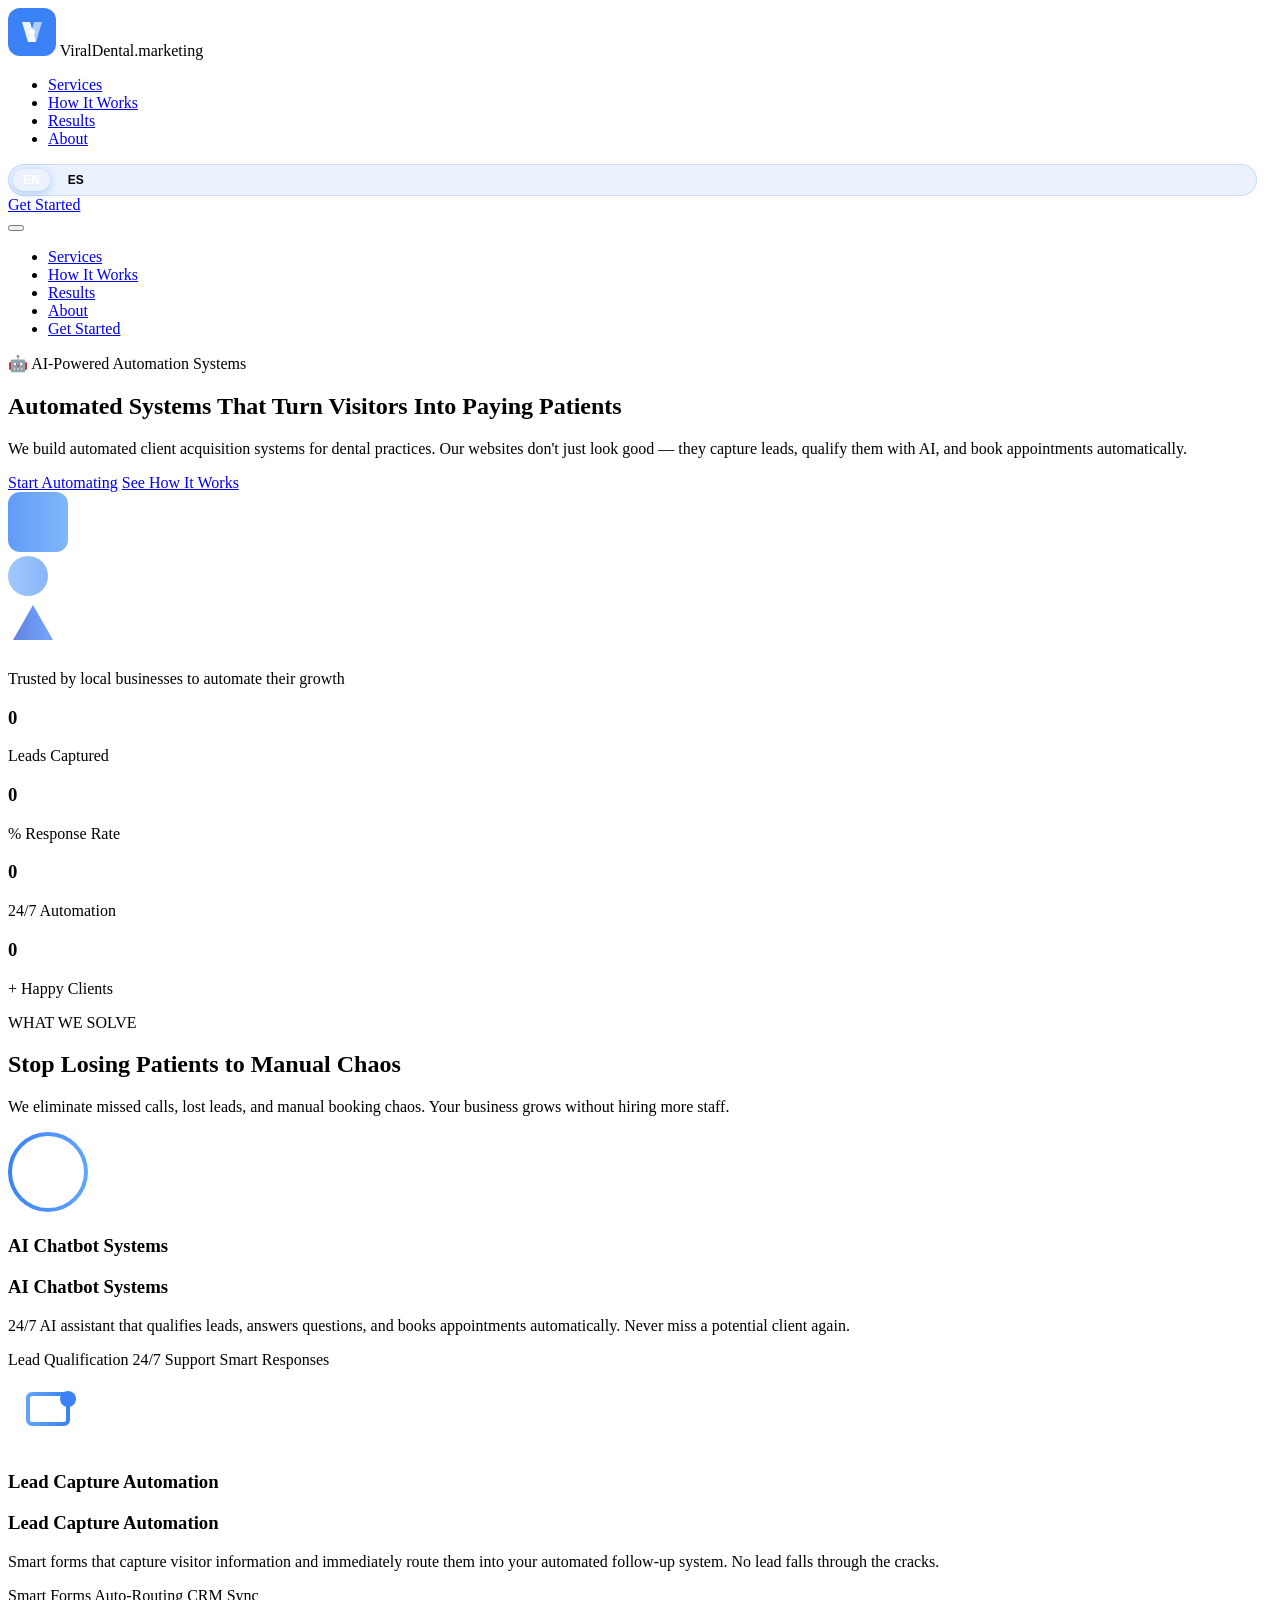
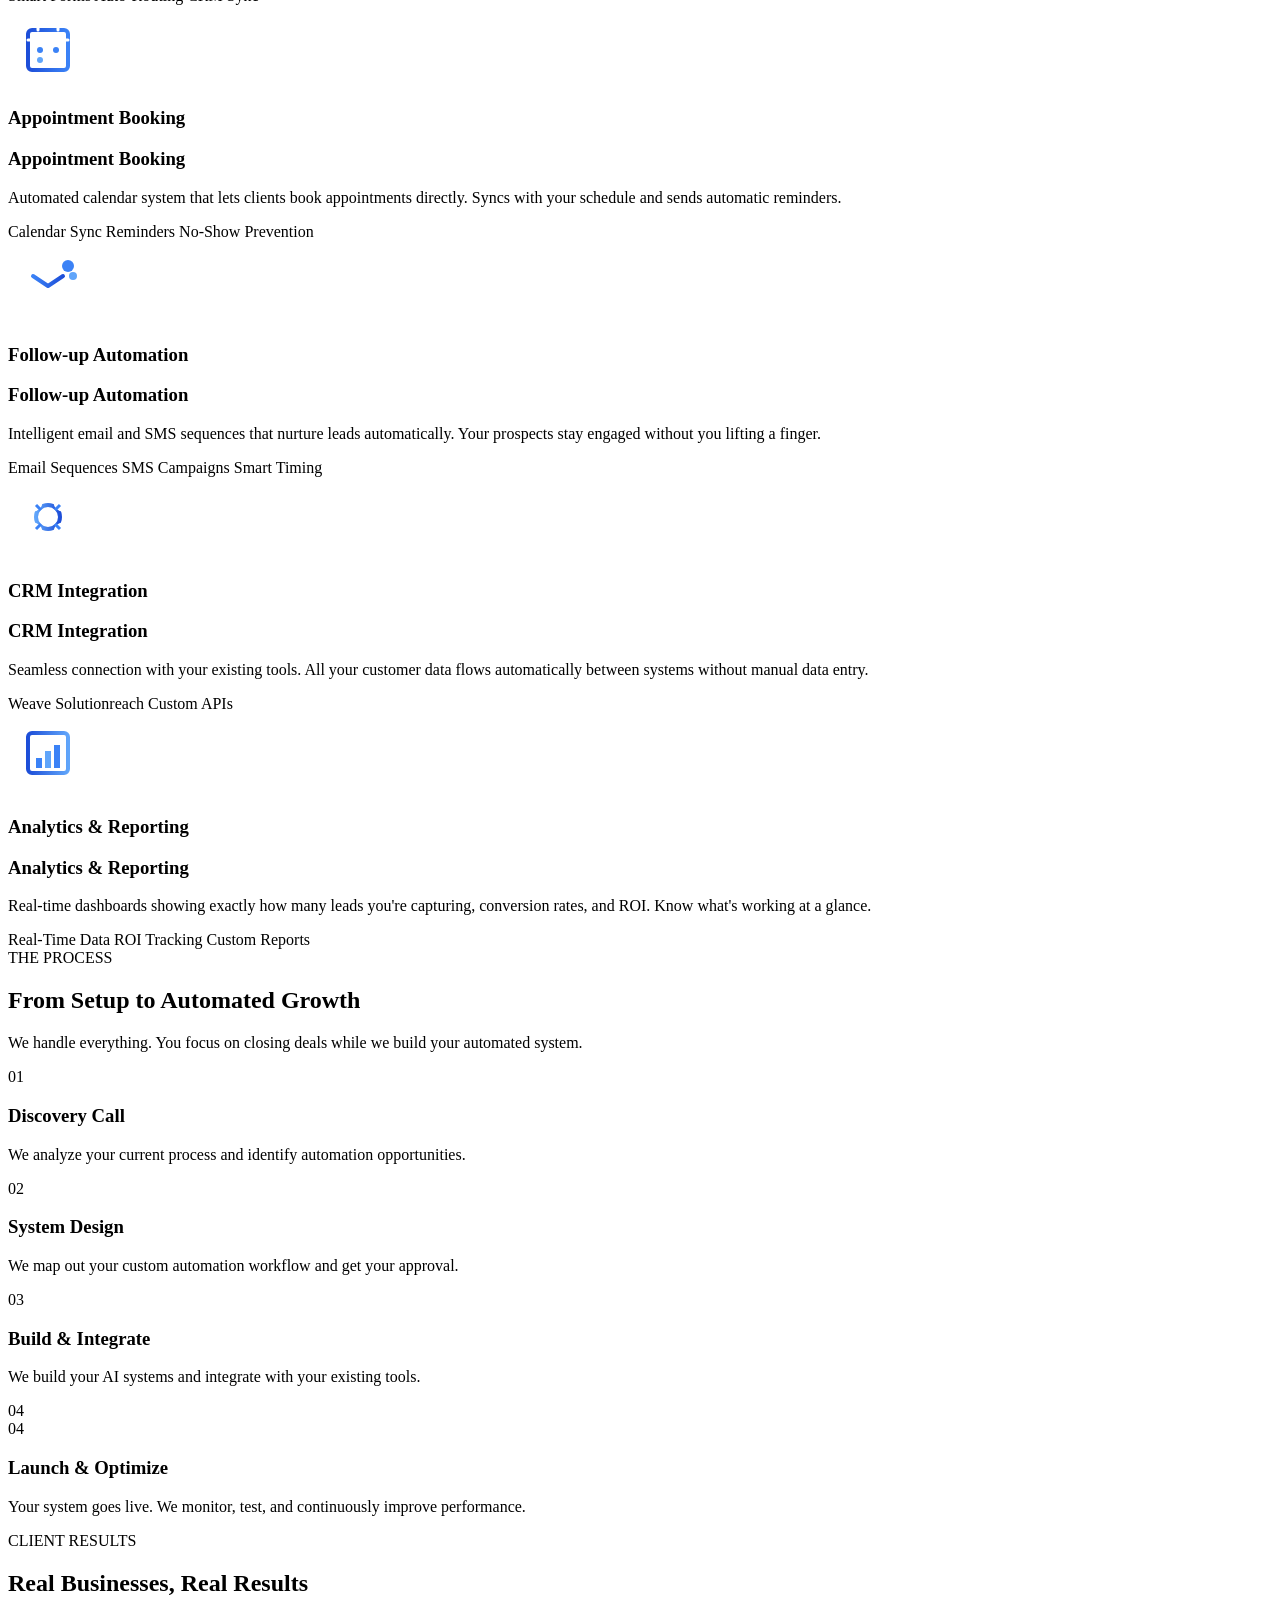
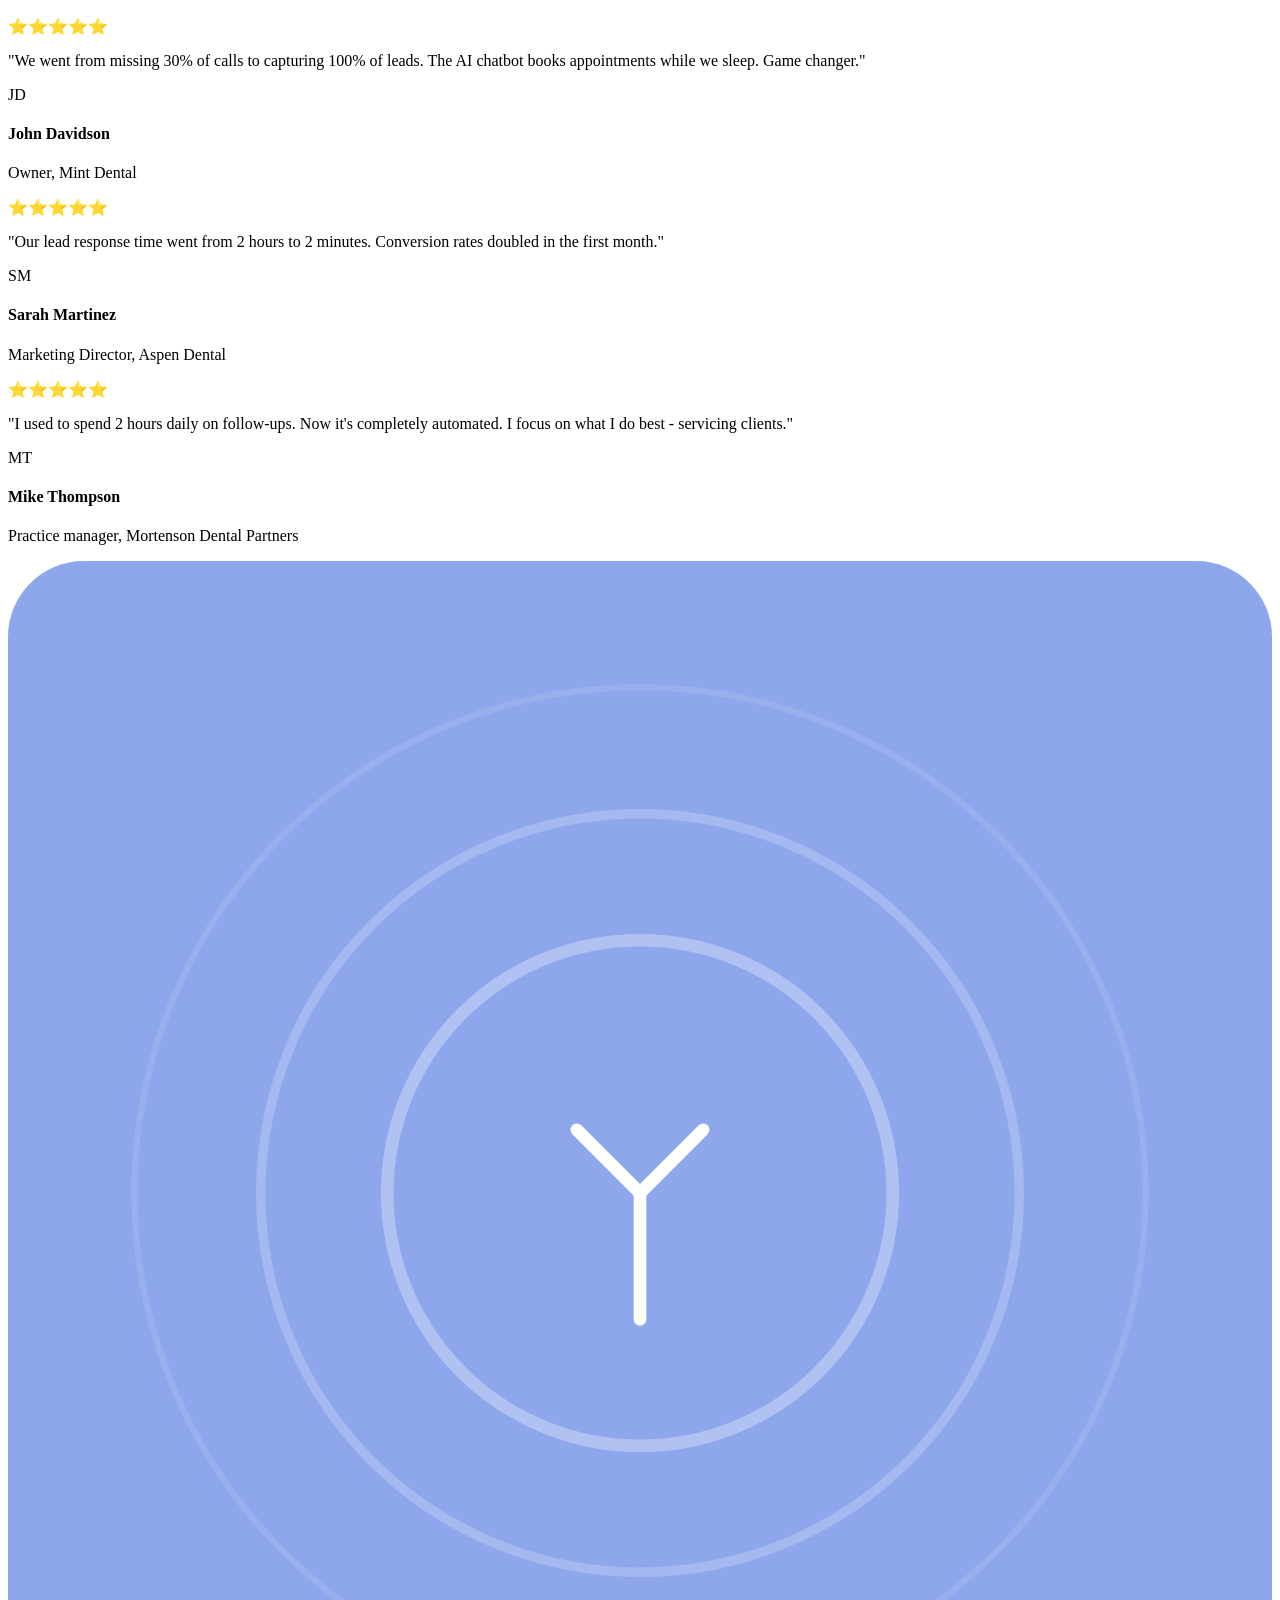
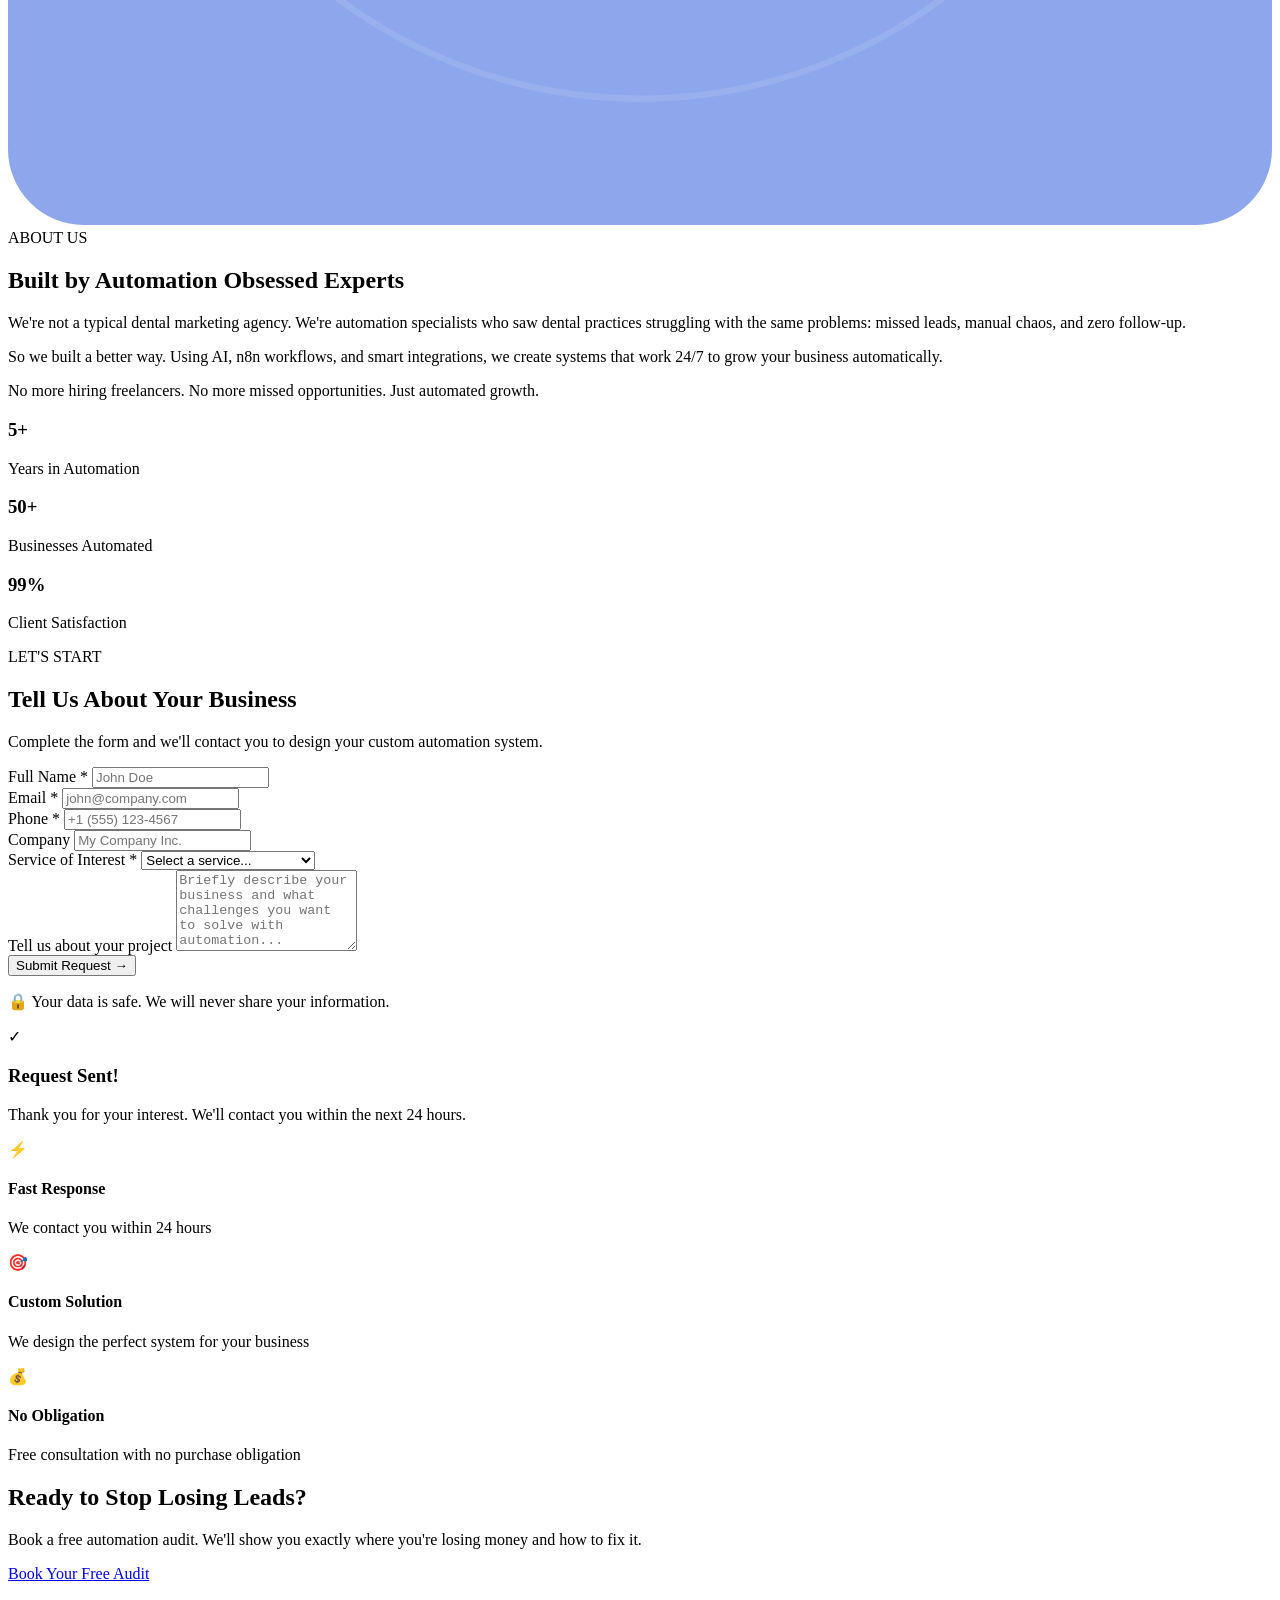
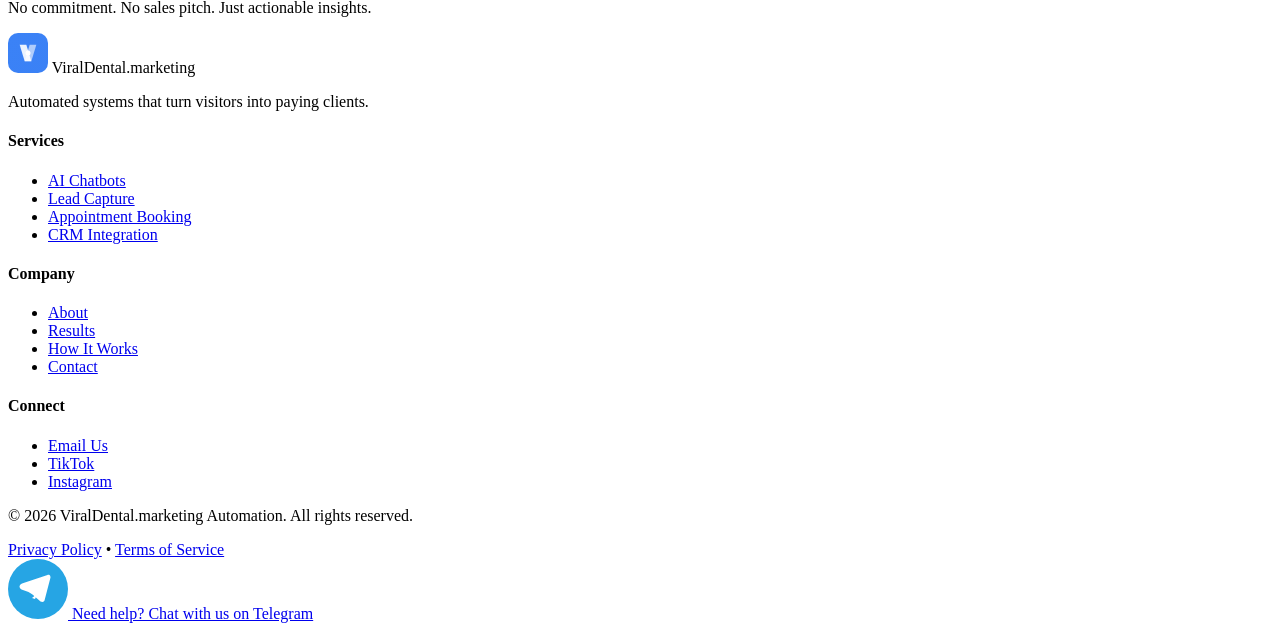
==== legacy-index.html @ a2503707 "up" ====
<!DOCTYPE html>
<html lang="en">

<head>
    <meta charset="UTF-8">
    <meta name="viewport" content="width=device-width, initial-scale=1.0">
    <meta name="description"
        content="Viral Dental Marketing- Automated systems that turn visitors into paying patients. AI-powered lead generation and appointment booking for local dental practices.">
    <title>Viral Dental Marketing | Money Backed Guarantee</title>

    <!-- Preconnect for performance -->
    <link rel="preconnect" href="https://fonts.googleapis.com">
    <link rel="preconnect" href="https://fonts.gstatic.com" crossorigin>

    <!-- Google Fonts -->
    <link
        href="https://fonts.googleapis.com/css2?family=Plus+Jakarta+Sans:wght@400;500;600;700;800&family=Inter:wght@400;500;600&display=swap"
        rel="stylesheet">

    <!-- Stylesheet -->
    <link rel="stylesheet" href="styles.css?v=1.1">
    <style>
        /* Language Switcher Styles */
        .language-switcher {
            display: flex;
            align-items: center;
            gap: 8px;
            margin-right: 15px;
            background: rgba(59, 130, 246, 0.1);
            padding: 4px;
            border-radius: 50px;
            border: 1px solid rgba(59, 130, 246, 0.2);
        }

        .lang-btn {
            background: none;
            border: none;
            color: var(--text-tertiary);
            font-size: 12px;
            font-weight: 700;
            cursor: pointer;
            padding: 4px 10px;
            border-radius: 50px;
            transition: all var(--transition-base);
            text-transform: uppercase;
        }

        .lang-btn.active {
            background: var(--primary-500);
            color: white;
            box-shadow: 0 2px 8px rgba(59, 130, 246, 0.4);
        }

        .lang-btn:hover:not(.active) {
            color: var(--text-primary);
            background: rgba(255, 255, 255, 0.05);
        }

        @media (max-width: 768px) {
            .language-switcher {
                margin-right: 10px;
            }
        }
    </style>
</head>

<body>
    <!-- Particles Background -->
    <div class="particles-container" id="particlesContainer"></div>

    <!-- Navbar -->
    <nav class="navbar" id="navbar">
        <div class="container">
            <div class="nav-content">
                <!-- Logo -->
                <div class="nav-logo">
                    <div class="logo-placeholder">
                        <svg width="48" height="48" viewBox="0 0 48 48" fill="none" xmlns="http://www.w3.org/2000/svg">
                            <rect width="48" height="48" rx="12" fill="url(#logoGradient)" />
                            <path d="M14 14H22L28 34H20L14 14Z" fill="white" fill-opacity="0.9" />
                            <path d="M26 14H34L28 34H20L26 14Z" fill="white" fill-opacity="0.6" />
                            <circle cx="24" cy="24" r="3" fill="white" />
                            <defs>
                                <linearGradient id="logoGradient" x1="0" y1="0" x2="48" y2="48">
                                    <stop offset="0%" stop-color="#3B82F6" />
                                    <stop offset="100%" stop-color="#1D4ED8" />
                                </linearGradient>
                            </defs>
                        </svg>
                        <span class="logo-text">ViralDental.marketing</span>
                    </div>
                </div>

                <!-- Desktop Nav Links -->
                <ul class="nav-links">
                    <li><a href="#services" class="nav-link" data-i18n="nav-services">Services</a></li>
                    <li><a href="#how-it-works" class="nav-link" data-i18n="nav-how-it-works">How It Works</a></li>
                    <li><a href="#results" class="nav-link" data-i18n="nav-results">Results</a></li>
                    <li><a href="#about" class="nav-link" data-i18n="nav-about">About</a></li>
                </ul>

                <!-- CTA & Language Switcher -->
                <div class="nav-cta">
                    <div class="language-switcher">
                        <button class="lang-btn active" data-lang="es">EN</button>
                        <button class="lang-btn" data-lang="en">ES</button>
                    </div>
                    <a href="#client-form" class="btn-primary" data-i18n="nav-get-started">Get Started</a>
                </div>

                <!-- Mobile Menu Toggle -->
                <button class="mobile-menu-toggle" id="mobileMenuToggle" aria-label="Toggle Menu">
                    <span></span>
                    <span></span>
                    <span></span>
                </button>
            </div>
        </div>

        <!-- Mobile Menu -->
        <div class="mobile-menu" id="mobileMenu">
            <ul class="mobile-nav-links">
                <li><a href="#services" class="mobile-nav-link" data-i18n="nav-services">Services</a></li>
                <li><a href="#how-it-works" class="mobile-nav-link" data-i18n="nav-how-it-works">How It Works</a></li>
                <li><a href="#results" class="mobile-nav-link" data-i18n="nav-results">Results</a></li>
                <li><a href="#about" class="mobile-nav-link" data-i18n="nav-about">About</a></li>
                <li><a href="#client-form" class="btn-primary mobile-cta" data-i18n="nav-get-started">Get Started</a>
                </li>
            </ul>
        </div>
    </nav>

    <!-- Hero Section -->
    <section class="hero" id="hero">
        <div class="container">
            <div class="hero-content">
                <div class="hero-text">
                    <div class="hero-label">
                        <span class="label-icon">🤖</span>
                        <span data-i18n="hero-label">AI-Powered Automation Systems</span>
                    </div>
                    <h1 class="hero-title" data-i18n="hero-title">
                        Automated Systems That Turn
                        <span class="gradient-text">Visitors Into Paying Patients</span>
                    </h1>
                    <p class="hero-subtitle" data-i18n="hero-subtitle">
                        We build automated client acquisition systems for dental practices.
                        Our websites don't just look good — they capture leads, qualify them with AI,
                        and book appointments automatically.
                    </p>
                    <div class="hero-cta">
                        <a href="#client-form" class="btn-primary btn-large" data-i18n="hero-cta-start">Start
                            Automating</a>
                        <a href="#how-it-works" class="btn-secondary btn-large" data-i18n="hero-cta-how">See How It
                            Works</a>
                    </div>
                </div>

                <!-- Hero Visual -->
                <div class="hero-visual">
                    <div class="hero-visual-placeholder">
                        <!-- Animated 3D Sphere with Gradient -->
                        <div class="sphere glow-primary">
                            <div class="sphere-inner"></div>
                            <div class="sphere-rings">
                                <div class="ring ring-1"></div>
                                <div class="ring ring-2"></div>
                                <div class="ring ring-3"></div>
                            </div>
                        </div>
                        <!-- Floating Elements -->
                        <div class="floating-element element-1">
                            <svg width="60" height="60" viewBox="0 0 60 60" fill="none">
                                <rect width="60" height="60" rx="12" fill="url(#gradient1)" fill-opacity="0.8" />
                                <defs>
                                    <linearGradient id="gradient1">
                                        <stop offset="0%" stop-color="#3B82F6" />
                                        <stop offset="100%" stop-color="#60A5FA" />
                                    </linearGradient>
                                </defs>
                            </svg>
                        </div>
                        <div class="floating-element element-2">
                            <svg width="40" height="40" viewBox="0 0 40 40" fill="none">
                                <circle cx="20" cy="20" r="20" fill="url(#gradient2)" fill-opacity="0.6" />
                                <defs>
                                    <linearGradient id="gradient2">
                                        <stop offset="0%" stop-color="#60A5FA" />
                                        <stop offset="100%" stop-color="#3B82F6" />
                                    </linearGradient>
                                </defs>
                            </svg>
                        </div>
                        <div class="floating-element element-3">
                            <svg width="50" height="50" viewBox="0 0 50 50" fill="none">
                                <polygon points="25,5 45,40 5,40" fill="url(#gradient3)" fill-opacity="0.7" />
                                <defs>
                                    <linearGradient id="gradient3">
                                        <stop offset="0%" stop-color="#1D4ED8" />
                                        <stop offset="100%" stop-color="#3B82F6" />
                                    </linearGradient>
                                </defs>
                            </svg>
                        </div>
                    </div>
                </div>
            </div>
        </div>
    </section>

    <!-- Social Proof -->
    <section class="social-proof">
        <div class="container">
            <p class="social-proof-text" data-i18n="stats-trusted">Trusted by local businesses to automate their growth
            </p>
            <div class="stats-grid">
                <div class="stat-item">
                    <h3 class="stat-number" data-target="10000">0</h3>
                    <p class="stat-label" data-i18n="stats-leads">Leads Captured</p>
                </div>
                <div class="stat-item">
                    <h3 class="stat-number" data-target="98">0</h3>
                    <p class="stat-label" data-i18n="stats-response">% Response Rate</p>
                </div>
                <div class="stat-item">
                    <h3 class="stat-number" data-target="24">0</h3>
                    <p class="stat-label" data-i18n="stats-automation">24/7 Automation</p>
                </div>
                <div class="stat-item">
                    <h3 class="stat-number" data-target="50">0</h3>
                    <p class="stat-label" data-i18n="stats-clients">+ Happy Clients</p>
                </div>
            </div>
        </div>
    </section>

    <!-- Services Section with Flip Cards -->
    <section class="services" id="services">
        <div class="container">
            <div class="section-header">
                <span class="section-label" data-i18n="services-label">WHAT WE SOLVE</span>
                <h2 class="section-title" data-i18n="services-title">Stop Losing Patients to <span
                        class="gradient-text">Manual Chaos</span></h2>
                <p class="section-subtitle" data-i18n="services-subtitle">
                    We eliminate missed calls, lost leads, and manual booking chaos.
                    Your business grows without hiring more staff.
                </p>
            </div>

            <div class="services-grid">
                <!-- Service 1: AI Chatbot -->
                <div class="service-card-flip">
                    <div class="service-card-inner">
                        <div class="service-card-front">
                            <div class="service-image-placeholder service-gradient-1">
                                <svg width="80" height="80" viewBox="0 0 80 80" fill="none">
                                    <circle cx="40" cy="40" r="38" stroke="url(#serviceGrad1)" stroke-width="4" />
                                    <path d="M30 35H35V40H30V35Z M45 35H50V40H45V35Z M25 50Q25 50 30 55H50Q55 50 55 50"
                                        stroke="white" stroke-width="3" stroke-linecap="round" />
                                    <defs>
                                        <linearGradient id="serviceGrad1">
                                            <stop offset="0%" stop-color="#3B82F6" />
                                            <stop offset="100%" stop-color="#60A5FA" />
                                        </linearGradient>
                                    </defs>
                                </svg>
                            </div>
                            <div class="service-overlay">
                                <h3 class="service-title-front" data-i18n="service-1-title">AI Chatbot Systems</h3>
                            </div>
                        </div>
                        <div class="service-card-back glass-card">
                            <h3 class="service-title-back" data-i18n="service-1-title">AI Chatbot Systems</h3>
                            <p class="service-description" data-i18n="service-1-desc">
                                24/7 AI assistant that qualifies leads, answers questions, and books appointments
                                automatically. Never miss a potential client again.
                            </p>
                            <div class="service-features">
                                <span class="feature-tag" data-i18n="service-1-tag-1">Lead Qualification</span>
                                <span class="feature-tag" data-i18n="service-1-tag-2">24/7 Support</span>
                                <span class="feature-tag" data-i18n="service-1-tag-3">Smart Responses</span>
                            </div>
                        </div>
                    </div>
                </div>

                <!-- Service 2: Lead Capture -->
                <div class="service-card-flip">
                    <div class="service-card-inner">
                        <div class="service-card-front">
                            <div class="service-image-placeholder service-gradient-2">
                                <svg width="80" height="80" viewBox="0 0 80 80" fill="none">
                                    <rect x="20" y="25" width="40" height="30" rx="4" stroke="url(#serviceGrad2)"
                                        stroke-width="4" />
                                    <path d="M30 35H50 M30 42H50 M30 49H45" stroke="white" stroke-width="3"
                                        stroke-linecap="round" />
                                    <circle cx="60" cy="30" r="8" fill="#3B82F6" />
                                    <defs>
                                        <linearGradient id="serviceGrad2">
                                            <stop offset="0%" stop-color="#60A5FA" />
                                            <stop offset="100%" stop-color="#3B82F6" />
                                        </linearGradient>
                                    </defs>
                                </svg>
                            </div>
                            <div class="service-overlay">
                                <h3 class="service-title-front" data-i18n="service-2-title">Lead Capture Automation</h3>
                            </div>
                        </div>
                        <div class="service-card-back glass-card">
                            <h3 class="service-title-back" data-i18n="service-2-title">Lead Capture Automation</h3>
                            <p class="service-description" data-i18n="service-2-desc">
                                Smart forms that capture visitor information and immediately route them into your
                                automated follow-up system. No lead falls through the cracks.
                            </p>
                            <div class="service-features">
                                <span class="feature-tag" data-i18n="service-2-tag-1">Smart Forms</span>
                                <span class="feature-tag" data-i18n="service-2-tag-2">Auto-Routing</span>
                                <span class="feature-tag" data-i18n="service-2-tag-3">CRM Sync</span>
                            </div>
                        </div>
                    </div>
                </div>

                <!-- Service 3: Appointment Booking -->
                <div class="service-card-flip">
                    <div class="service-card-inner">
                        <div class="service-card-front">
                            <div class="service-image-placeholder service-gradient-3">
                                <svg width="80" height="80" viewBox="0 0 80 80" fill="none">
                                    <rect x="20" y="25" width="40" height="40" rx="4" stroke="url(#serviceGrad3)"
                                        stroke-width="4" />
                                    <path d="M30 25V20 M50 25V20 M20 35H60" stroke="white" stroke-width="3"
                                        stroke-linecap="round" />
                                    <circle cx="32" cy="45" r="3" fill="#3B82F6" />
                                    <circle cx="48" cy="45" r="3" fill="#3B82F6" />
                                    <circle cx="32" cy="55" r="3" fill="#60A5FA" />
                                    <defs>
                                        <linearGradient id="serviceGrad3">
                                            <stop offset="0%" stop-color="#1D4ED8" />
                                            <stop offset="100%" stop-color="#3B82F6" />
                                        </linearGradient>
                                    </defs>
                                </svg>
                            </div>
                            <div class="service-overlay">
                                <h3 class="service-title-front" data-i18n="service-3-title">Appointment Booking</h3>
                            </div>
                        </div>
                        <div class="service-card-back glass-card">
                            <h3 class="service-title-back" data-i18n="service-3-title">Appointment Booking</h3>
                            <p class="service-description" data-i18n="service-3-desc">
                                Automated calendar system that lets clients book appointments directly.
                                Syncs with your schedule and sends automatic reminders.
                            </p>
                            <div class="service-features">
                                <span class="feature-tag" data-i18n="service-3-tag-1">Calendar Sync</span>
                                <span class="feature-tag" data-i18n="service-3-tag-2">Reminders</span>
                                <span class="feature-tag" data-i18n="service-3-tag-3">No-Show Prevention</span>
                            </div>
                        </div>
                    </div>
                </div>

                <!-- Service 4: Follow-up Automation -->
                <div class="service-card-flip">
                    <div class="service-card-inner">
                        <div class="service-card-front">
                            <div class="service-image-placeholder service-gradient-4">
                                <svg width="80" height="80" viewBox="0 0 80 80" fill="none">
                                    <path d="M25 35L40 45L55 35" stroke="url(#serviceGrad4)" stroke-width="4"
                                        stroke-linecap="round" stroke-linejoin="round" />
                                    <rect x="20" y="30" width="40" height="25" rx="4" stroke="white" stroke-width="3" />
                                    <circle cx="60" cy="25" r="6" fill="#3B82F6" />
                                    <circle cx="65" cy="35" r="4" fill="#60A5FA" />
                                    <defs>
                                        <linearGradient id="serviceGrad4">
                                            <stop offset="0%" stop-color="#3B82F6" />
                                            <stop offset="100%" stop-color="#1D4ED8" />
                                        </linearGradient>
                                    </defs>
                                </svg>
                            </div>
                            <div class="service-overlay">
                                <h3 class="service-title-front" data-i18n="service-4-title">Follow-up Automation</h3>
                            </div>
                        </div>
                        <div class="service-card-back glass-card">
                            <h3 class="service-title-back" data-i18n="service-4-title">Follow-up Automation</h3>
                            <p class="service-description" data-i18n="service-4-desc">
                                Intelligent email and SMS sequences that nurture leads automatically.
                                Your prospects stay engaged without you lifting a finger.
                            </p>
                            <div class="service-features">
                                <span class="feature-tag" data-i18n="service-4-tag-1">Email Sequences</span>
                                <span class="feature-tag" data-i18n="service-4-tag-2">SMS Campaigns</span>
                                <span class="feature-tag" data-i18n="service-4-tag-3">Smart Timing</span>
                            </div>
                        </div>
                    </div>
                </div>

                <!-- Service 5: CRM Integration -->
                <div class="service-card-flip">
                    <div class="service-card-inner">
                        <div class="service-card-front">
                            <div class="service-image-placeholder service-gradient-5">
                                <svg width="80" height="80" viewBox="0 0 80 80" fill="none">
                                    <circle cx="40" cy="40" r="12" stroke="url(#serviceGrad5)" stroke-width="4" />
                                    <circle cx="25" cy="25" r="8" stroke="white" stroke-width="3" />
                                    <circle cx="55" cy="25" r="8" stroke="white" stroke-width="3" />
                                    <circle cx="25" cy="55" r="8" stroke="white" stroke-width="3" />
                                    <circle cx="55" cy="55" r="8" stroke="white" stroke-width="3" />
                                    <path d="M33 33L28 28 M47 33L52 28 M33 47L28 52 M47 47L52 52" stroke="#3B82F6"
                                        stroke-width="3" />
                                    <defs>
                                        <linearGradient id="serviceGrad5">
                                            <stop offset="0%" stop-color="#60A5FA" />
                                            <stop offset="100%" stop-color="#1D4ED8" />
                                        </linearGradient>
                                    </defs>
                                </svg>
                            </div>
                            <div class="service-overlay">
                                <h3 class="service-title-front" data-i18n="service-5-title">CRM Integration</h3>
                            </div>
                        </div>
                        <div class="service-card-back glass-card">
                            <h3 class="service-title-back" data-i18n="service-5-title">CRM Integration</h3>
                            <p class="service-description" data-i18n="service-5-desc">
                                Seamless connection with your existing tools. All your customer data
                                flows automatically between systems without manual data entry.
                            </p>
                            <div class="service-features">
                                <span class="feature-tag" data-i18n="service-5-tag-1">Weave</span>
                                <span class="feature-tag" data-i18n="service-5-tag-2">Solutionreach</span>
                                <span class="feature-tag" data-i18n="service-5-tag-3">Custom APIs</span>
                            </div>
                        </div>
                    </div>
                </div>

                <!-- Service 6: Analytics -->
                <div class="service-card-flip">
                    <div class="service-card-inner">
                        <div class="service-card-front">
                            <div class="service-image-placeholder service-gradient-6">
                                <svg width="80" height="80" viewBox="0 0 80 80" fill="none">
                                    <rect x="20" y="20" width="40" height="40" rx="4" stroke="url(#serviceGrad6)"
                                        stroke-width="4" />
                                    <rect x="28" y="45" width="6" height="10" fill="#3B82F6" />
                                    <rect x="37" y="38" width="6" height="17" fill="#60A5FA" />
                                    <rect x="46" y="32" width="6" height="23" fill="#3B82F6" />
                                    <path d="M28 38L37 35L46 30" stroke="white" stroke-width="2" />
                                    <defs>
                                        <linearGradient id="serviceGrad6">
                                            <stop offset="0%" stop-color="#1D4ED8" />
                                            <stop offset="100%" stop-color="#60A5FA" />
                                        </linearGradient>
                                    </defs>
                                </svg>
                            </div>
                            <div class="service-overlay">
                                <h3 class="service-title-front" data-i18n="service-6-title">Analytics & Reporting</h3>
                            </div>
                        </div>
                        <div class="service-card-back glass-card">
                            <h3 class="service-title-back" data-i18n="service-6-title">Analytics & Reporting</h3>
                            <p class="service-description" data-i18n="service-6-desc">
                                Real-time dashboards showing exactly how many leads you're capturing,
                                conversion rates, and ROI. Know what's working at a glance.
                            </p>
                            <div class="service-features">
                                <span class="feature-tag" data-i18n="service-6-tag-1">Real-Time Data</span>
                                <span class="feature-tag" data-i18n="service-6-tag-2">ROI Tracking</span>
                                <span class="feature-tag" data-i18n="service-6-tag-3">Custom Reports</span>
                            </div>
                        </div>
                    </div>
                </div>
            </div>
        </div>
    </section>

    <!-- How It Works -->
    <section class="how-it-works" id="how-it-works">
        <div class="container">
            <div class="section-header">
                <span class="section-label" data-i18n="process-label">THE PROCESS</span>
                <h2 class="section-title" data-i18n="process-title">From Setup to <span class="gradient-text">Automated
                        Growth</span></h2>
                <p class="section-subtitle" data-i18n="process-subtitle">
                    We handle everything. You focus on closing deals while we build your automated system.
                </p>
            </div>

            <div class="timeline">
                <div class="timeline-item">
                    <div class="timeline-number">01</div>
                    <div class="timeline-content glass-card">
                        <h3 data-i18n="process-step-1-title">Discovery Call</h3>
                        <p data-i18n="process-step-1-desc">We analyze your current process and identify automation
                            opportunities.</p>
                    </div>
                </div>
                <div class="timeline-item">
                    <div class="timeline-number">02</div>
                    <div class="timeline-content glass-card">
                        <h3 data-i18n="process-step-2-title">System Design</h3>
                        <p data-i18n="process-step-2-desc">We map out your custom automation workflow and get your
                            approval.</p>
                    </div>
                </div>
                <div class="timeline-item">
                    <div class="timeline-number">03</div>
                    <div class="timeline-content glass-card">
                        <h3 data-i18n="process-step-3-title">Build & Integrate</h3>
                        <p data-i18n="process-step-3-desc">We build your AI systems and integrate with your existing
                            tools.</p>
                    </div>
                </div>
                <div class="timeline-item">
                    <div class="timeline-number">04</div>
                    <div class="timeline-number">04</div>
                    <div class="timeline-content glass-card">
                        <h3 data-i18n="process-step-4-title">Launch & Optimize</h3>
                        <p data-i18n="process-step-4-desc">Your system goes live. We monitor, test, and continuously
                            improve performance.</p>
                    </div>
                </div>
            </div>
        </div>
    </section>

    <!-- Results/Testimonials -->
    <section class="testimonials" id="results">
        <div class="container">
            <div class="section-header">
                <span class="section-label" data-i18n="results-label">CLIENT RESULTS</span>
                <h2 class="section-title" data-i18n="results-title">Real Businesses, <span class="gradient-text">Real
                        Results</span></h2>
            </div>

            <div class="testimonials-grid">
                <div class="testimonial-card glass-card">
                    <div class="stars">⭐⭐⭐⭐⭐</div>
                    <p class="testimonial-text" data-i18n="test-1-text">
                        "We went from missing 30% of calls to capturing 100% of leads.
                        The AI chatbot books appointments while we sleep. Game changer."
                    </p>
                    <div class="testimonial-author">
                        <div class="author-avatar">
                            <span>JD</span>
                        </div>
                        <div class="author-info">
                            <h4>John Davidson</h4>
                            <p>Owner, Mint Dental</p>
                        </div>
                    </div>
                </div>

                <div class="testimonial-card glass-card">
                    <div class="stars">⭐⭐⭐⭐⭐</div>
                    <p class="testimonial-text" data-i18n="test-2-text">
                        "Our lead response time went from 2 hours to 2 minutes.
                        Conversion rates doubled in the first month."
                    </p>
                    <div class="testimonial-author">
                        <div class="author-avatar">
                            <span>SM</span>
                        </div>
                        <div class="author-info">
                            <h4>Sarah Martinez</h4>
                            <p>Marketing Director, Aspen Dental</p>
                        </div>
                    </div>
                </div>

                <div class="testimonial-card glass-card">
                    <div class="stars">⭐⭐⭐⭐⭐</div>
                    <p class="testimonial-text" data-i18n="test-3-text">
                        "I used to spend 2 hours daily on follow-ups. Now it's completely automated.
                        I focus on what I do best - servicing clients."
                    </p>
                    <div class="testimonial-author">
                        <div class="author-avatar">
                            <span>MT</span>
                        </div>
                        <div class="author-info">
                            <h4>Mike Thompson</h4>
                            <p>Practice manager, Mortenson Dental Partners</p>
                        </div>
                    </div>
                </div>
            </div>
        </div>
    </section>

    <!-- About Section -->
    <section class="about" id="about">
        <div class="container">
            <div class="about-grid">
                <div class="about-image">
                    <div class="about-image-placeholder">
                        <svg width="100%" height="100%" viewBox="0 0 400 400" fill="none">
                            <rect width="400" height="400" rx="24" fill="url(#aboutGrad)" />
                            <circle cx="200" cy="200" r="80" stroke="white" stroke-width="4" opacity="0.3" />
                            <circle cx="200" cy="200" r="120" stroke="white" stroke-width="3" opacity="0.2" />
                            <circle cx="200" cy="200" r="160" stroke="white" stroke-width="2" opacity="0.1" />
                            <path d="M180 180L200 200L220 180" stroke="white" stroke-width="4" stroke-linecap="round" />
                            <path d="M200 200V240" stroke="white" stroke-width="4" stroke-linecap="round" />
                            <defs>
                                <linearGradient id="aboutGrad" x1="0" y1="0" x2="400" y2="400">
                                    <stop offset="0%" stop-color="#1D4ED8" stop-opacity="0.5" />
                                    <stop offset="100%" stop-color="#3B82F6" stop-opacity="0.3" />
                                </linearGradient>
                            </defs>
                        </svg>
                    </div>
                </div>
                <div class="about-content">
                    <span class="section-label" data-i18n="about-label">ABOUT US</span>
                    <h2 class="section-title" data-i18n="about-title">Built by Automation <span
                            class="gradient-text">Obsessed</span> Experts
                    </h2>
                    <p class="about-text" data-i18n="about-p1">
                        We're not a typical dental marketing agency. We're automation specialists who saw
                        dental practices struggling with the same problems: missed leads, manual chaos,
                        and zero follow-up.
                    </p>
                    <p class="about-text" data-i18n="about-p2">
                        So we built a better way. Using AI, n8n workflows, and smart integrations,
                        we create systems that work 24/7 to grow your business automatically.
                    </p>
                    <p class="about-text" data-i18n="about-p3">
                        No more hiring freelancers. No more missed opportunities. Just automated growth.
                    </p>
                    <div class="about-stats">
                        <div class="about-stat">
                            <h3 class="stat-number-large">5+</h3>
                            <p data-i18n="about-stat-1">Years in Automation</p>
                        </div>
                        <div class="about-stat">
                            <h3 class="stat-number-large">50+</h3>
                            <p data-i18n="about-stat-2">Businesses Automated</p>
                        </div>
                        <div class="about-stat">
                            <h3 class="stat-number-large">99%</h3>
                            <p data-i18n="about-stat-3">Client Satisfaction</p>
                        </div>
                    </div>
                </div>
            </div>
        </div>
    </section>

<!-- Client Data Form -->
<section class="client-form-section" id="client-form">
    <div class="container">
        <div class="section-header">
            <span class="section-label" data-i18n="form-label">LET'S START</span>
            <h2 class="section-title" data-i18n="form-title">Tell Us About Your <span
                    class="gradient-text">Business</span></h2>
            <p class="section-subtitle" data-i18n="form-subtitle">
                Complete the form and we'll contact you to design your custom automation system.
            </p>
        </div>

        <div class="form-container">
            <form id="clientForm" class="client-form glass-card">
                <div class="form-grid">
                    <!-- Name Field -->
                    <div class="form-group">
                        <label for="clientName" class="form-label">
                            <span class="label-text" data-i18n="form-name-label">Full Name</span>
                            <span class="label-required">*</span>
                        </label>
                        <input type="text" id="clientName" name="clientName" class="form-input"
                            placeholder="John Doe" data-i18n="form-name-placeholder" required>
                        <span class="form-error" id="nameError"></span>
                    </div>

                    <!-- Email Field -->
                    <div class="form-group">
                        <label for="clientEmail" class="form-label">
                            <span class="label-text" data-i18n="form-email-label">Email</span>
                            <span class="label-required">*</span>
                        </label>
                        <input type="email" id="clientEmail" name="clientEmail" class="form-input"
                            placeholder="john@company.com" data-i18n="form-email-placeholder" required>
                        <span class="form-error" id="emailError"></span>
                    </div>

                    <!-- Phone Field -->
                    <div class="form-group">
                        <label for="clientPhone" class="form-label">
                            <span class="label-text" data-i18n="form-phone-label">Phone</span>
                            <span class="label-required">*</span>
                        </label>
                        <input type="tel" id="clientPhone" name="clientPhone" class="form-input"
                            placeholder="+1 (555) 123-4567" data-i18n="form-phone-placeholder" required>
                        <span class="form-error" id="phoneError"></span>
                    </div>

                    <!-- Company Field -->
                    <div class="form-group">
                        <label for="clientCompany" class="form-label">
                            <span class="label-text" data-i18n="form-company-label">Company</span>
                        </label>
                        <input type="text" id="clientCompany" name="clientCompany" class="form-input"
                            placeholder="My Company Inc." data-i18n="form-company-placeholder">
                    </div>

                    <!-- Service Interest -->
                    <div class="form-group form-group-full">
                        <label for="serviceInterest" class="form-label">
                            <span class="label-text" data-i18n="form-service-label">Service of Interest</span>
                            <span class="label-required">*</span>
                        </label>
                        <select id="serviceInterest" name="serviceInterest" class="form-select" required>
                            <option value="" data-i18n="form-service-opt-default">Select a service...</option>
                            <option value="ai-chatbot" data-i18n="form-service-opt-1">AI Chatbot Systems</option>
                            <option value="lead-capture" data-i18n="form-service-opt-2">Lead Capture Automation</option>
                            <option value="appointment-booking" data-i18n="form-service-opt-3">Appointment Booking</option>
                            <option value="follow-up" data-i18n="form-service-opt-4">Follow-up Automation</option>
                            <option value="crm-integration" data-i18n="form-service-opt-5">CRM Integration</option>
                            <option value="analytics" data-i18n="form-service-opt-6">Analytics & Reporting</option>
                            <option value="full-package" data-i18n="form-service-opt-full">Complete Package</option>
                        </select>
                        <span class="form-error" id="serviceError"></span>
                    </div>

                    <!-- Message Field -->
                    <div class="form-group form-group-full">
                        <label for="clientMessage" class="form-label">
                            <span class="label-text" data-i18n="form-message-label">Tell us about your project</span>
                        </label>
                        <textarea id="clientMessage" name="clientMessage" class="form-textarea" rows="5"
                            placeholder="Briefly describe your business and what challenges you want to solve with automation..."
                            data-i18n="form-message-placeholder"></textarea>
                    </div>
                </div>

                <!-- Submit Button -->
                <div class="form-actions">
                    <button type="submit" class="btn-primary btn-large form-submit">
                        <span class="btn-text" data-i18n="form-submit">Submit Request</span>
                        <span class="btn-icon">→</span>
                    </button>
                    <p class="form-note" data-i18n="form-note">
                        🔒 Your data is safe. We will never share your information.
                    </p>
                </div>

                <!-- Success Message -->
                <div class="form-success" id="formSuccess">
                    <div class="success-icon">✓</div>
                    <h3 data-i18n="form-success-title">Request Sent!</h3>
                    <p data-i18n="form-success-p">Thank you for your interest. We'll contact you within the next 24 hours.</p>
                </div>
            </form>

            <!-- Form Benefits -->
            <div class="form-benefits">
                <div class="benefit-item">
                    <div class="benefit-icon">⚡</div>
                    <div class="benefit-content">
                        <h4 data-i18n="form-benefit-1-title">Fast Response</h4>
                        <p data-i18n="form-benefit-1-p">We contact you within 24 hours</p>
                    </div>
                </div>
                <div class="benefit-item">
                    <div class="benefit-icon">🎯</div>
                    <div class="benefit-content">
                        <h4 data-i18n="form-benefit-2-title">Custom Solution</h4>
                        <p data-i18n="form-benefit-2-p">We design the perfect system for your business</p>
                    </div>
                </div>
                <div class="benefit-item">
                    <div class="benefit-icon">💰</div>
                    <div class="benefit-content">
                        <h4 data-i18n="form-benefit-3-title">No Obligation</h4>
                        <p data-i18n="form-benefit-3-p">Free consultation with no purchase obligation</p>
                    </div>
                </div>
            </div>
        </div>
    </div>
</section>

    <!-- Final CTA -->
    <section class="cta-final" id="contact">
        <div class="container">
            <div class="cta-content">
                <h2 class="cta-title" data-i18n="cta-title">Ready to Stop Losing Leads?</h2>
                <p class="cta-subtitle" data-i18n="cta-subtitle">
                    Book a free automation audit. We'll show you exactly where you're losing money
                    and how to fix it.
                </p>
                <a href="mailto:contact@digitalamautomation.com" class="btn-primary btn-xl" data-i18n="cta-btn">Book
                    Your Free Audit</a>
                <p class="cta-note" data-i18n="cta-note">No commitment. No sales pitch. Just actionable insights.</p>
            </div>
        </div>
    </section>

    <!-- Footer -->
    <footer class="footer">
        <div class="container">
            <div class="footer-grid">
                <div class="footer-brand">
                    <div class="footer-logo">
                        <svg width="40" height="40" viewBox="0 0 48 48" fill="none" xmlns="http://www.w3.org/2000/svg">
                            <rect width="48" height="48" rx="12" fill="url(#footerLogoGradient)" />
                            <path d="M14 14H22L28 34H20L14 14Z" fill="white" fill-opacity="0.9" />
                            <path d="M26 14H34L28 34H20L26 14Z" fill="white" fill-opacity="0.6" />
                            <circle cx="24" cy="24" r="3" fill="white" />
                            <defs>
                                <linearGradient id="footerLogoGradient" x1="0" y1="0" x2="48" y2="48">
                                    <stop offset="0%" stop-color="#3B82F6" />
                                    <stop offset="100%" stop-color="#1D4ED8" />
                                </linearGradient>
                            </defs>
                        </svg>
                        <span>ViralDental.marketing</span>
                    </div>
                    <p class="footer-tagline" data-i18n="footer-tagline">Automated systems that turn visitors into
                        paying clients.</p>
                </div>

                <div class="footer-links">
                    <h4 data-i18n="footer-services">Services</h4>
                    <ul>
                        <li><a href="#services" data-i18n="service-1-title">AI Chatbots</a></li>
                        <li><a href="#services" data-i18n="service-2-title">Lead Capture</a></li>
                        <li><a href="#services" data-i18n="service-3-title">Appointment Booking</a></li>
                        <li><a href="#services" data-i18n="service-5-title">CRM Integration</a></li>
                    </ul>
                </div>

                <div class="footer-links">
                    <h4 data-i18n="footer-company">Company</h4>
                    <ul>
                        <li><a href="#about" data-i18n="nav-about">About</a></li>
                        <li><a href="#results" data-i18n="nav-results">Results</a></li>
                        <li><a href="#how-it-works" data-i18n="nav-how-it-works">How It Works</a></li>
                        <li><a href="#contact" data-i18n="footer-connect">Contact</a></li>
                    </ul>
                </div>

                <div class="footer-links">
                    <h4 data-i18n="footer-connect">Connect</h4>
                    <ul>
                        <li><a href="mailto:hi@viraldental.marketing " data-i18n="footer-email-us">Email Us</a>
                        </li>
                        <li><a href="https://tiktok.com/@dentaljobs">TikTok</a></li>
                        <li><a href="https://instagram.com/dentaljobmemes">Instagram</a></li>
                    </ul>
                </div>
            </div>

            <div class="footer-bottom">
                <p data-i18n="footer-rights">&copy; 2026 ViralDental.marketing Automation. All rights reserved.</p>
                <div class="footer-legal">
                    <a href="#" data-i18n="footer-privacy">Privacy Policy</a>
                    <span>•</span>
                    <a href="#" data-i18n="footer-terms">Terms of Service</a>
                </div>
            </div>
        </div>
    </footer>

<!-- Telegram Floating Button -->
<a href="https://t.me/hahznft" class="telegram-float" target="_blank" rel="noopener noreferrer"
    aria-label="Chat on Telegram">
    <svg width="60" height="60" viewBox="0 0 60 60" fill="none" xmlns="http://www.w3.org/2000/svg">
        <circle cx="30" cy="30" r="30" fill="#26A5E4" />
        <path d="M42.5 18.5L36.5 41.5C36.5 41.5 35.5 44 32.5 42.5L24.5 35.5L20.5 33L13.5 30.5C13.5 30.5 11.5 29.5 11.5 27.5C11.5 25.5 14 24.5 14 24.5L39.5 16C39.5 16 42.5 15 42.5 18.5Z" fill="white"/>
        <path d="M27 40L29.5 34.5L24 39L27 40Z" fill="white"/>
        <path d="M35 25L27 33L28.5 37.5L32.5 30L41 23L35 25Z" fill="white"/>
    </svg>
    <span class="telegram-tooltip" data-i18n="telegram-tooltip">Need help? Chat with us on Telegram</span>
</a>

    <!-- JavaScript -->
    <script src="translations.js?v=1.1"></script>
    <script src="script.js?v=1.1"></script>
</body>

</html>
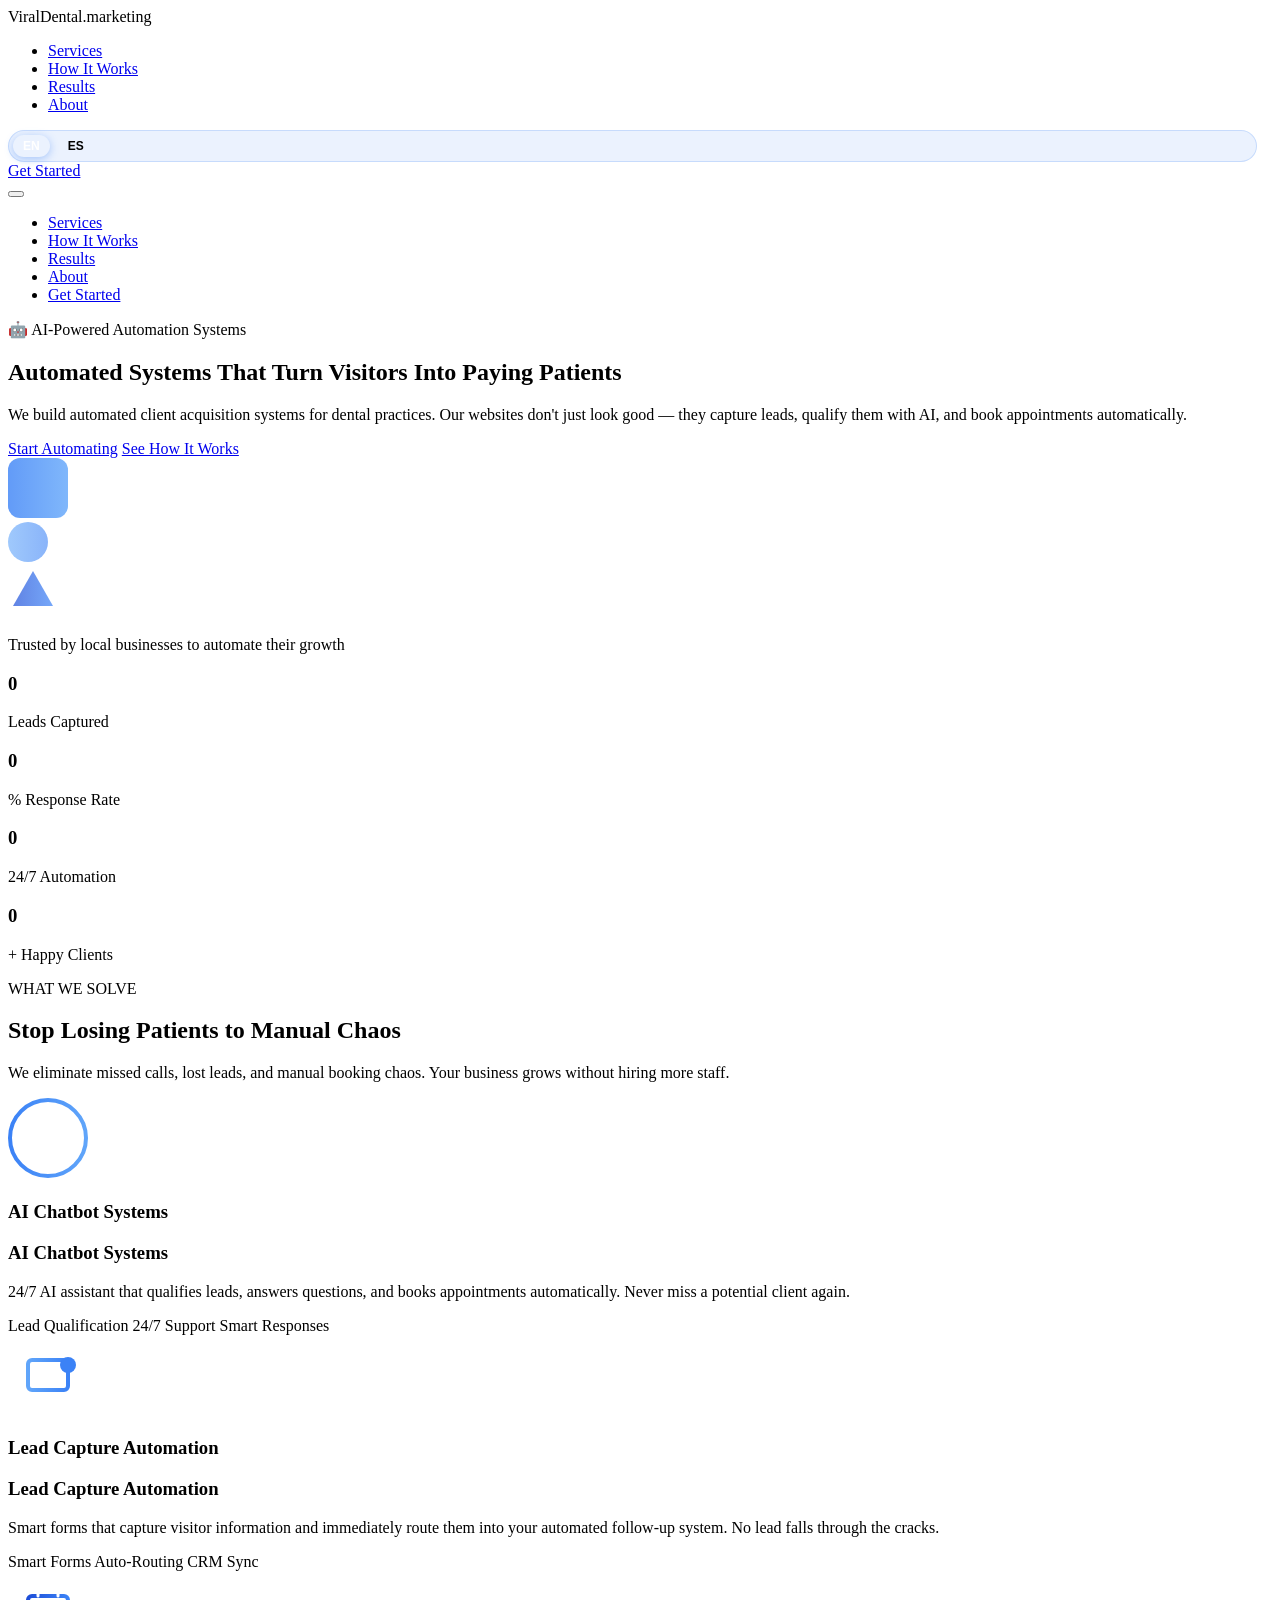
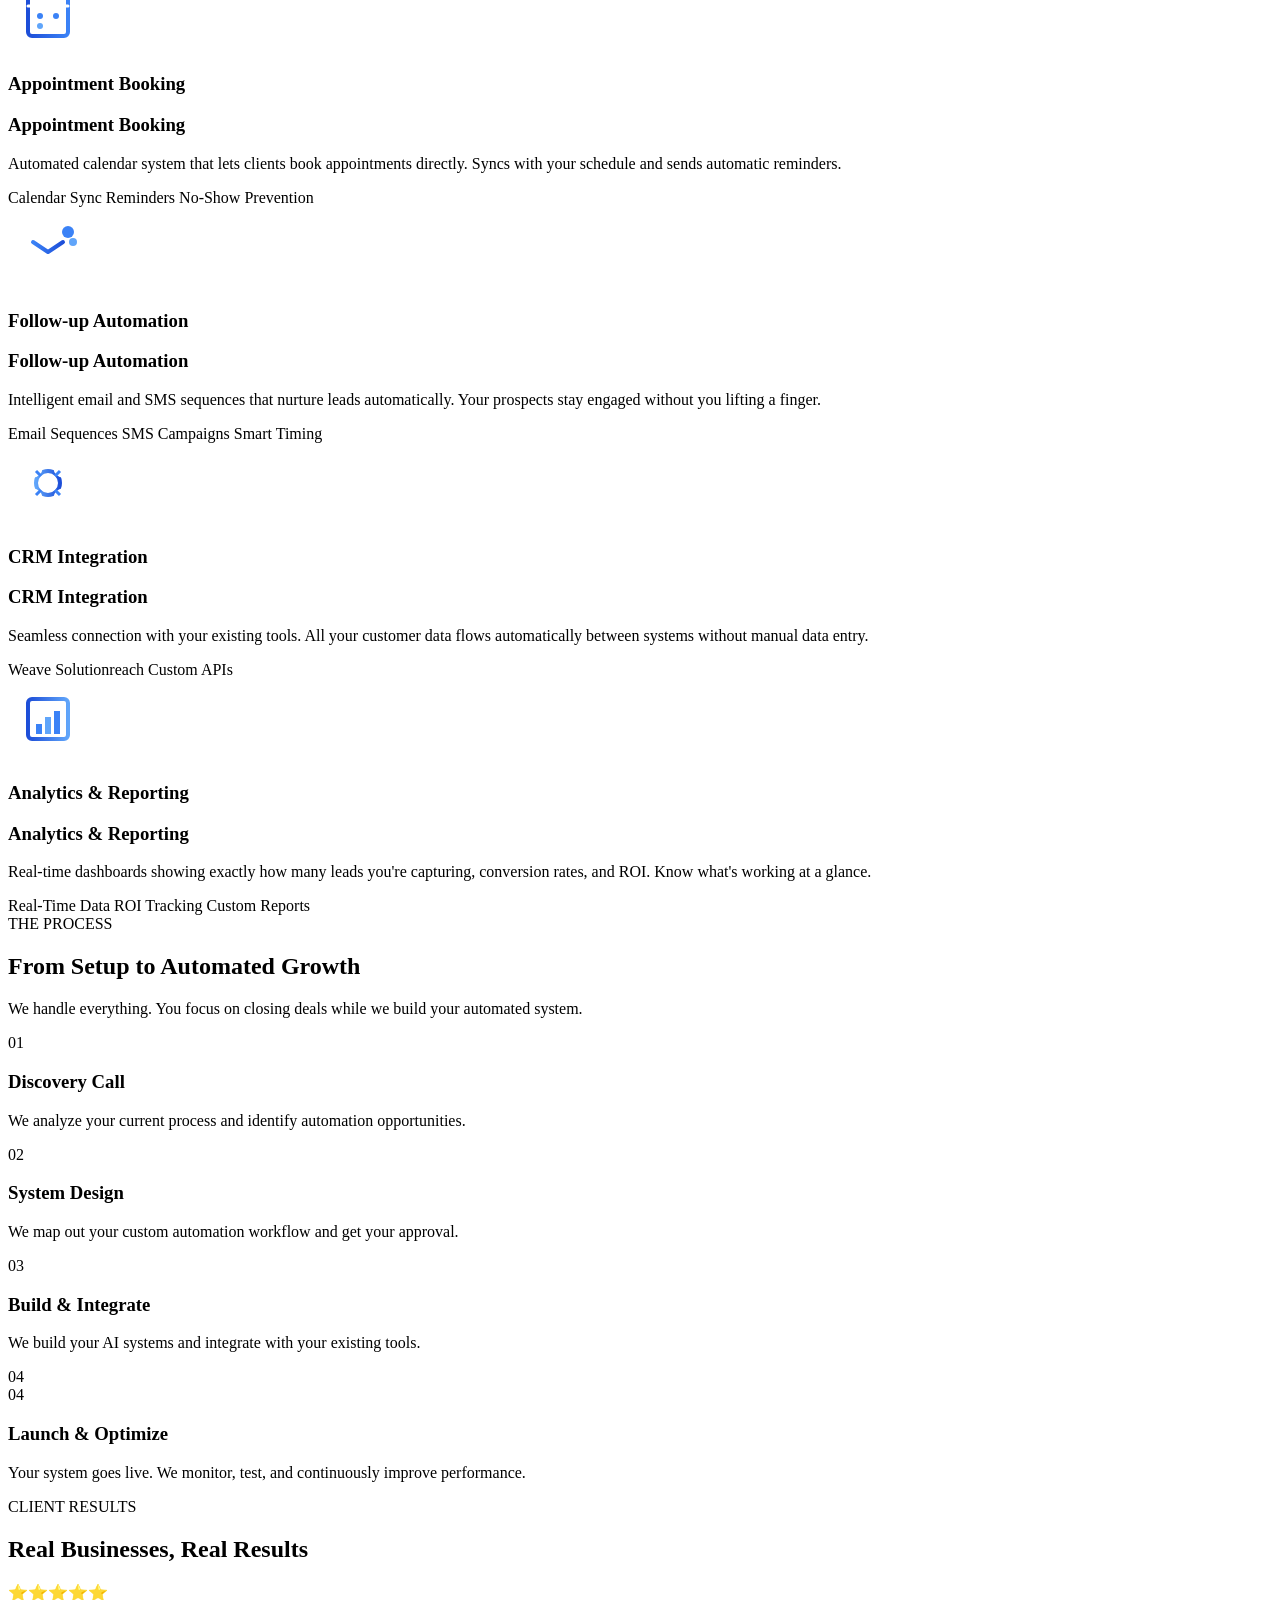
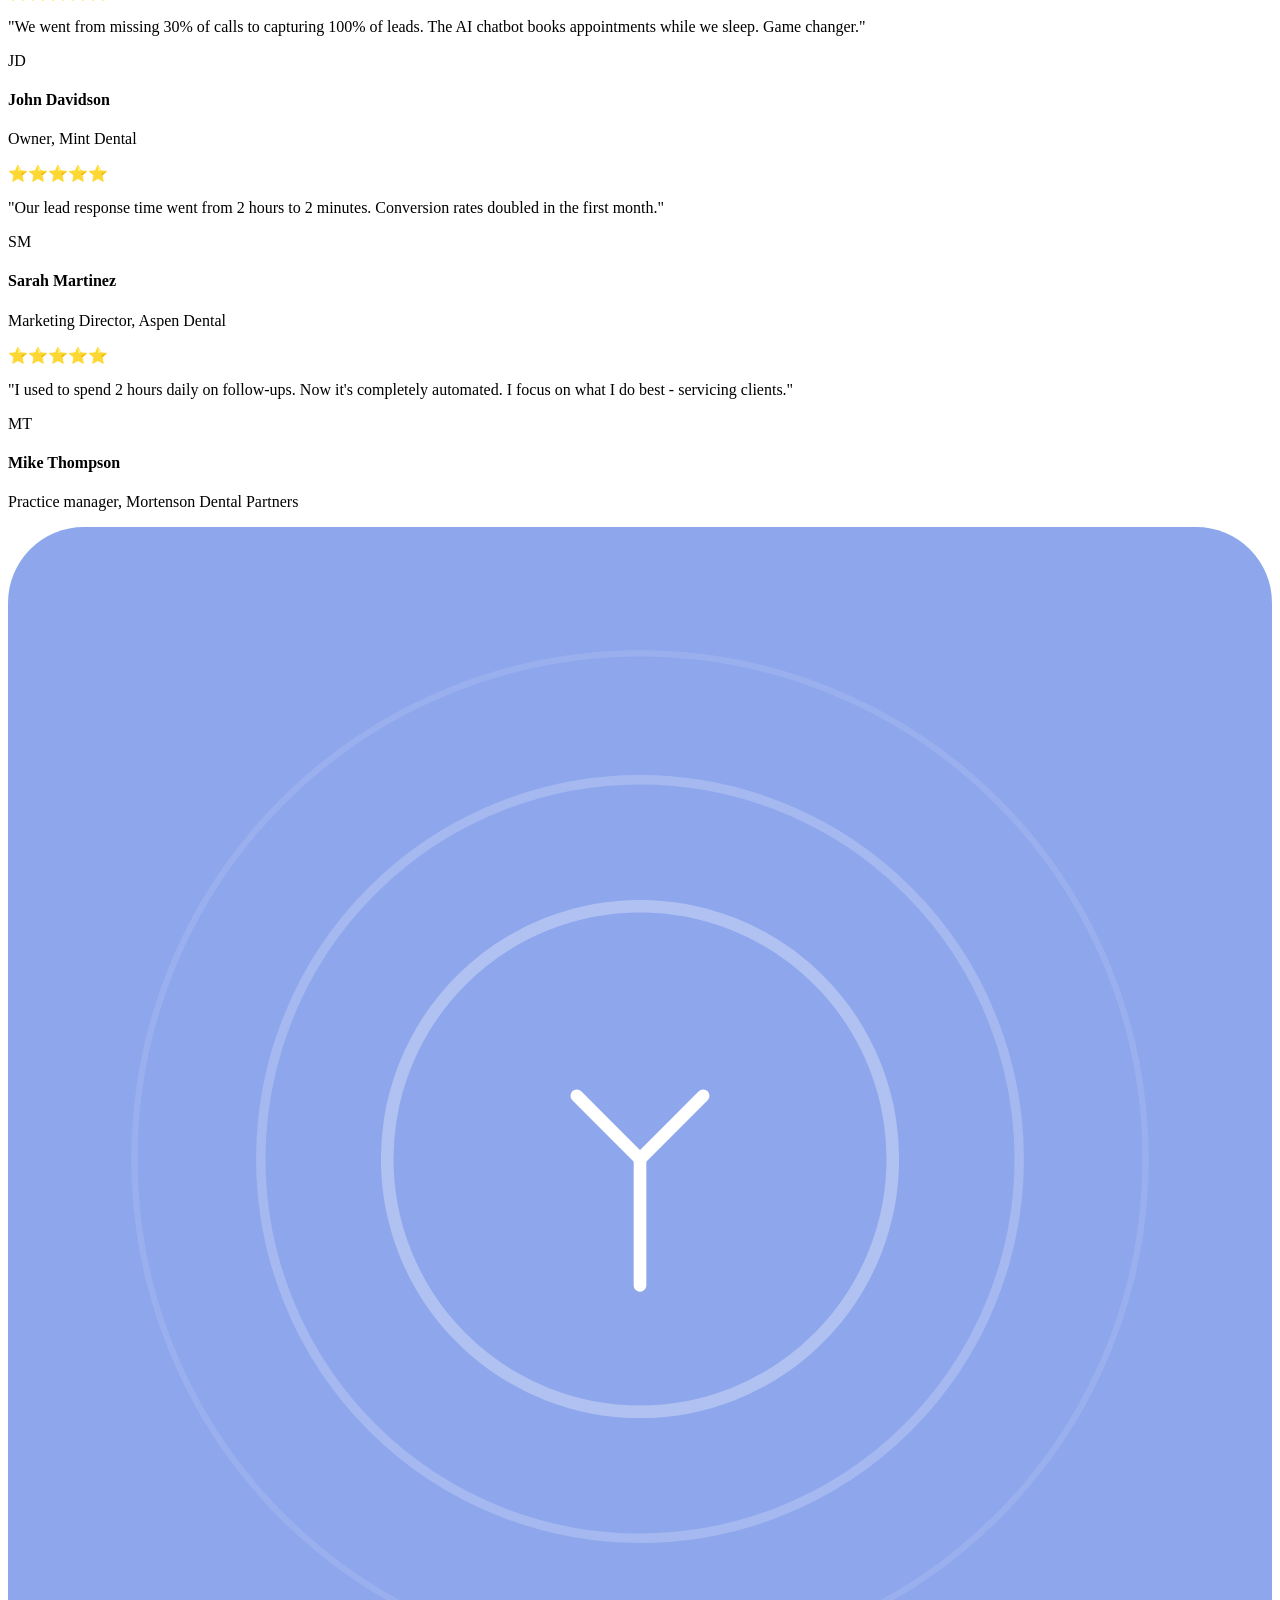
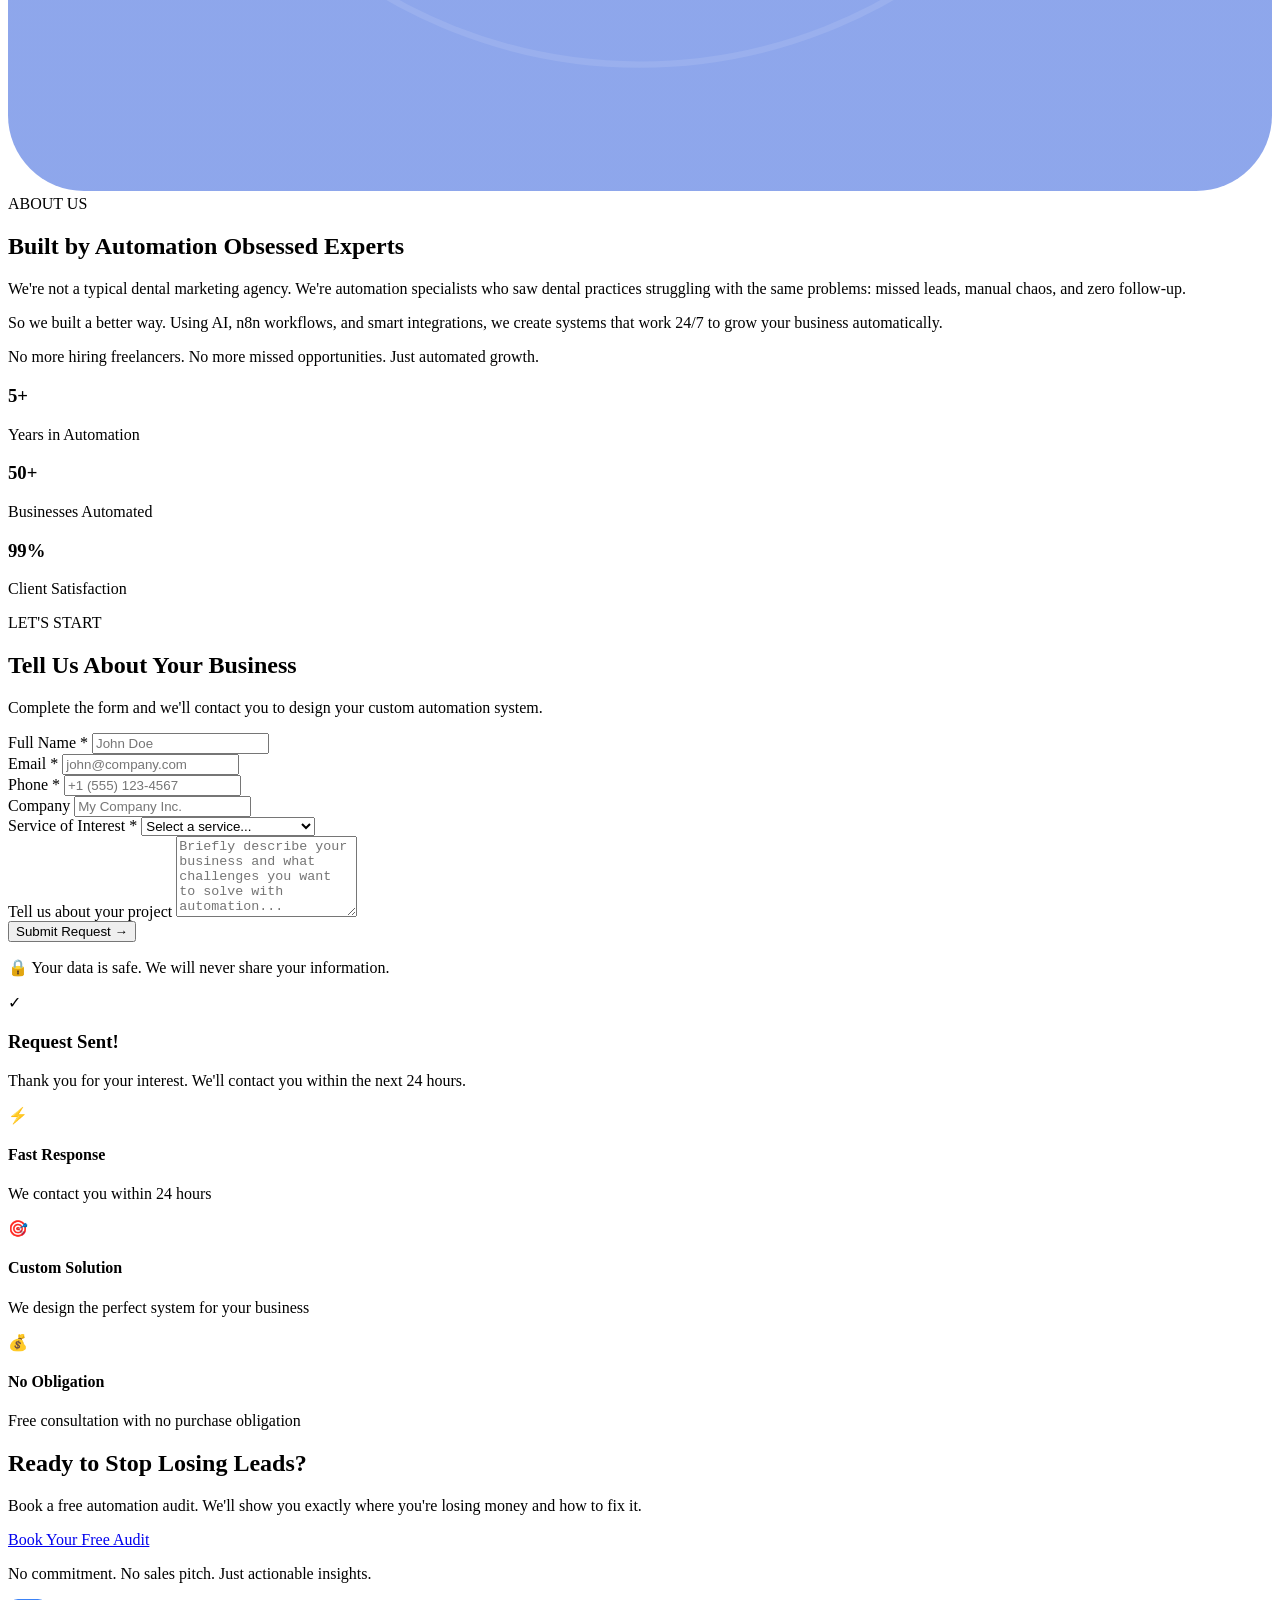
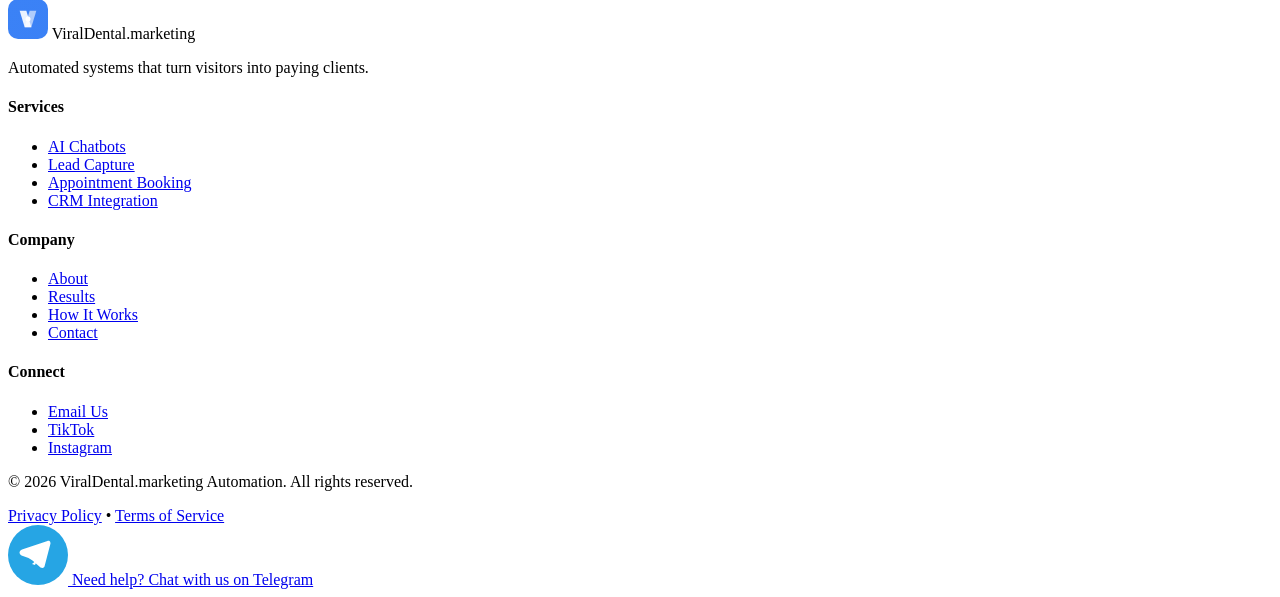
==== commit 81449bbb: "up" ====
--- a/legacy-index.html
+++ b/legacy-index.html
@@ -74,21 +74,9 @@
             <div class="nav-content">
                 <!-- Logo -->
                 <div class="nav-logo">
-                    <div class="logo-placeholder">
-                        <svg width="48" height="48" viewBox="0 0 48 48" fill="none" xmlns="http://www.w3.org/2000/svg">
-                            <rect width="48" height="48" rx="12" fill="url(#logoGradient)" />
-                            <path d="M14 14H22L28 34H20L14 14Z" fill="white" fill-opacity="0.9" />
-                            <path d="M26 14H34L28 34H20L26 14Z" fill="white" fill-opacity="0.6" />
-                            <circle cx="24" cy="24" r="3" fill="white" />
-                            <defs>
-                                <linearGradient id="logoGradient" x1="0" y1="0" x2="48" y2="48">
-                                    <stop offset="0%" stop-color="#3B82F6" />
-                                    <stop offset="100%" stop-color="#1D4ED8" />
-                                </linearGradient>
-                            </defs>
-                        </svg>
-                        <span class="logo-text">ViralDental.marketing</span>
-                    </div>
+                <div class="logo-placeholder">
+                <span class="logo-text">ViralDental.marketing</span>
+                </div>
                 </div>
 
                 <!-- Desktop Nav Links -->
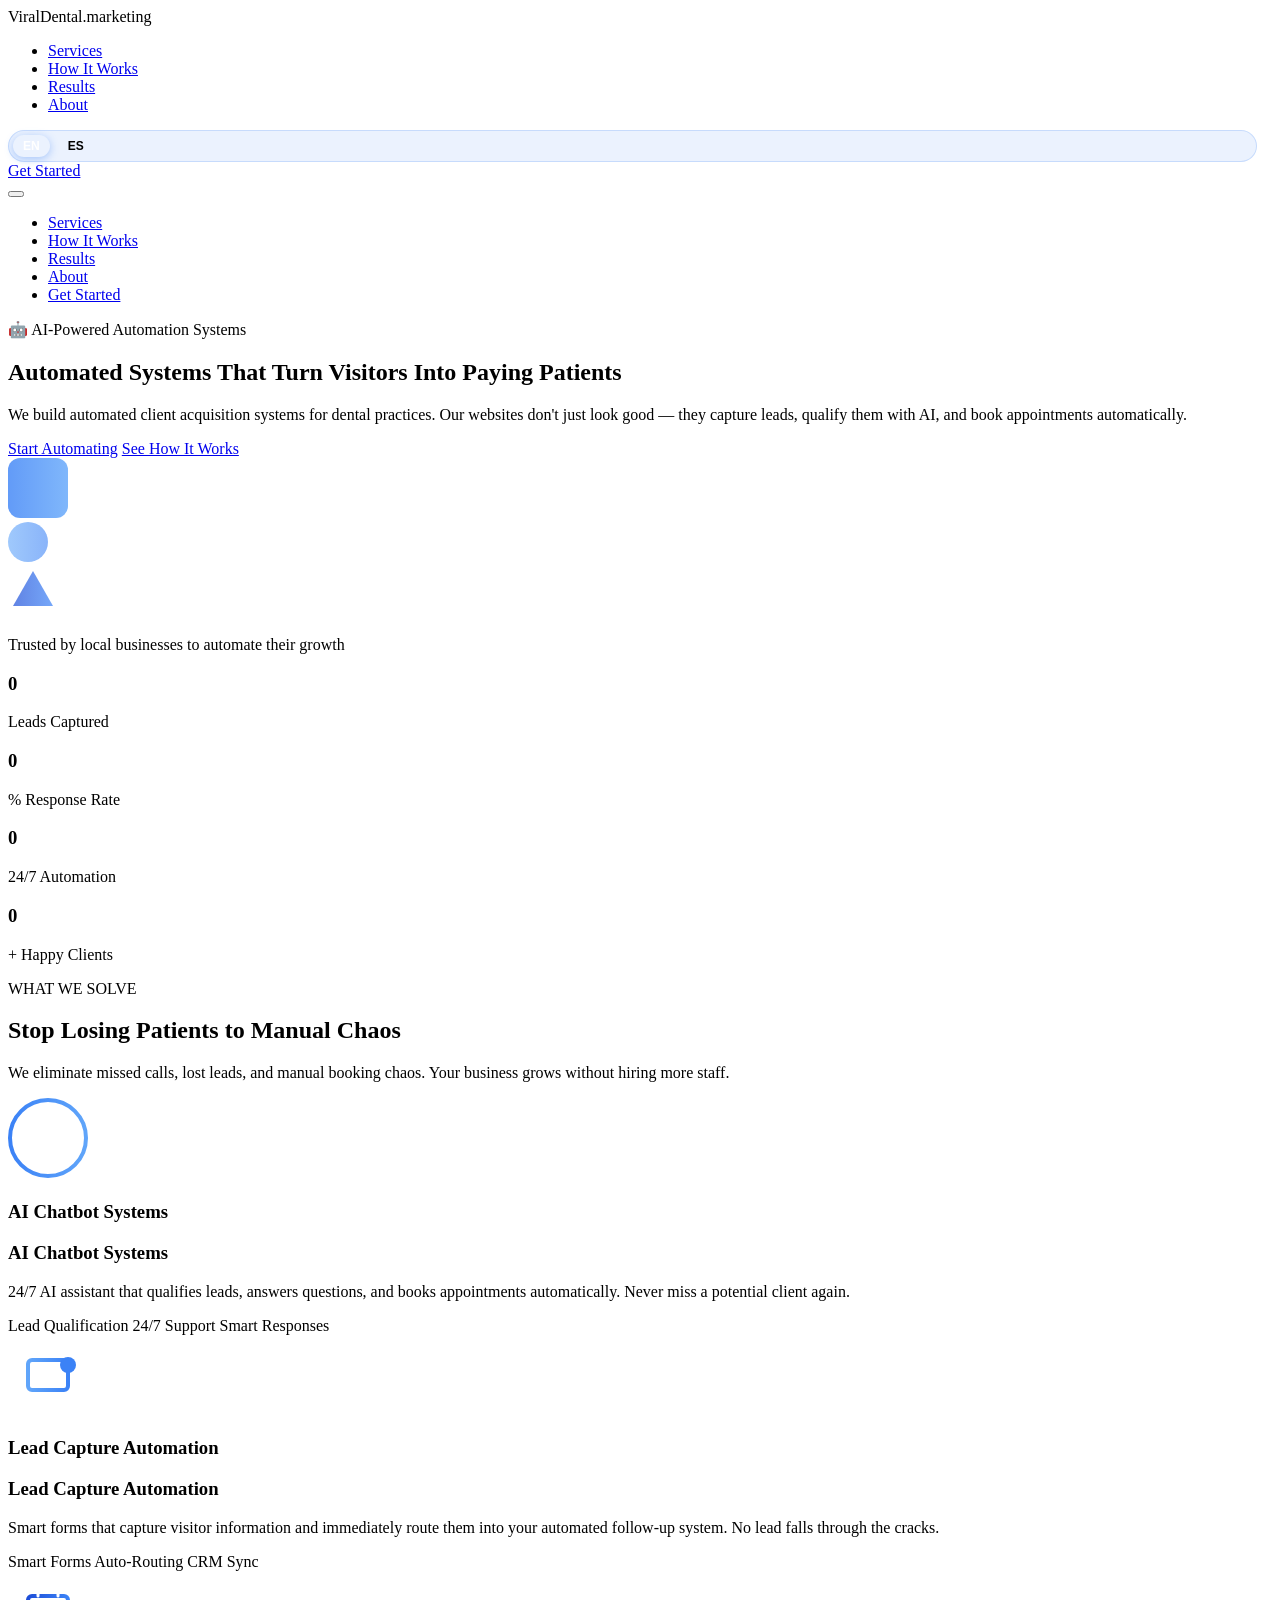
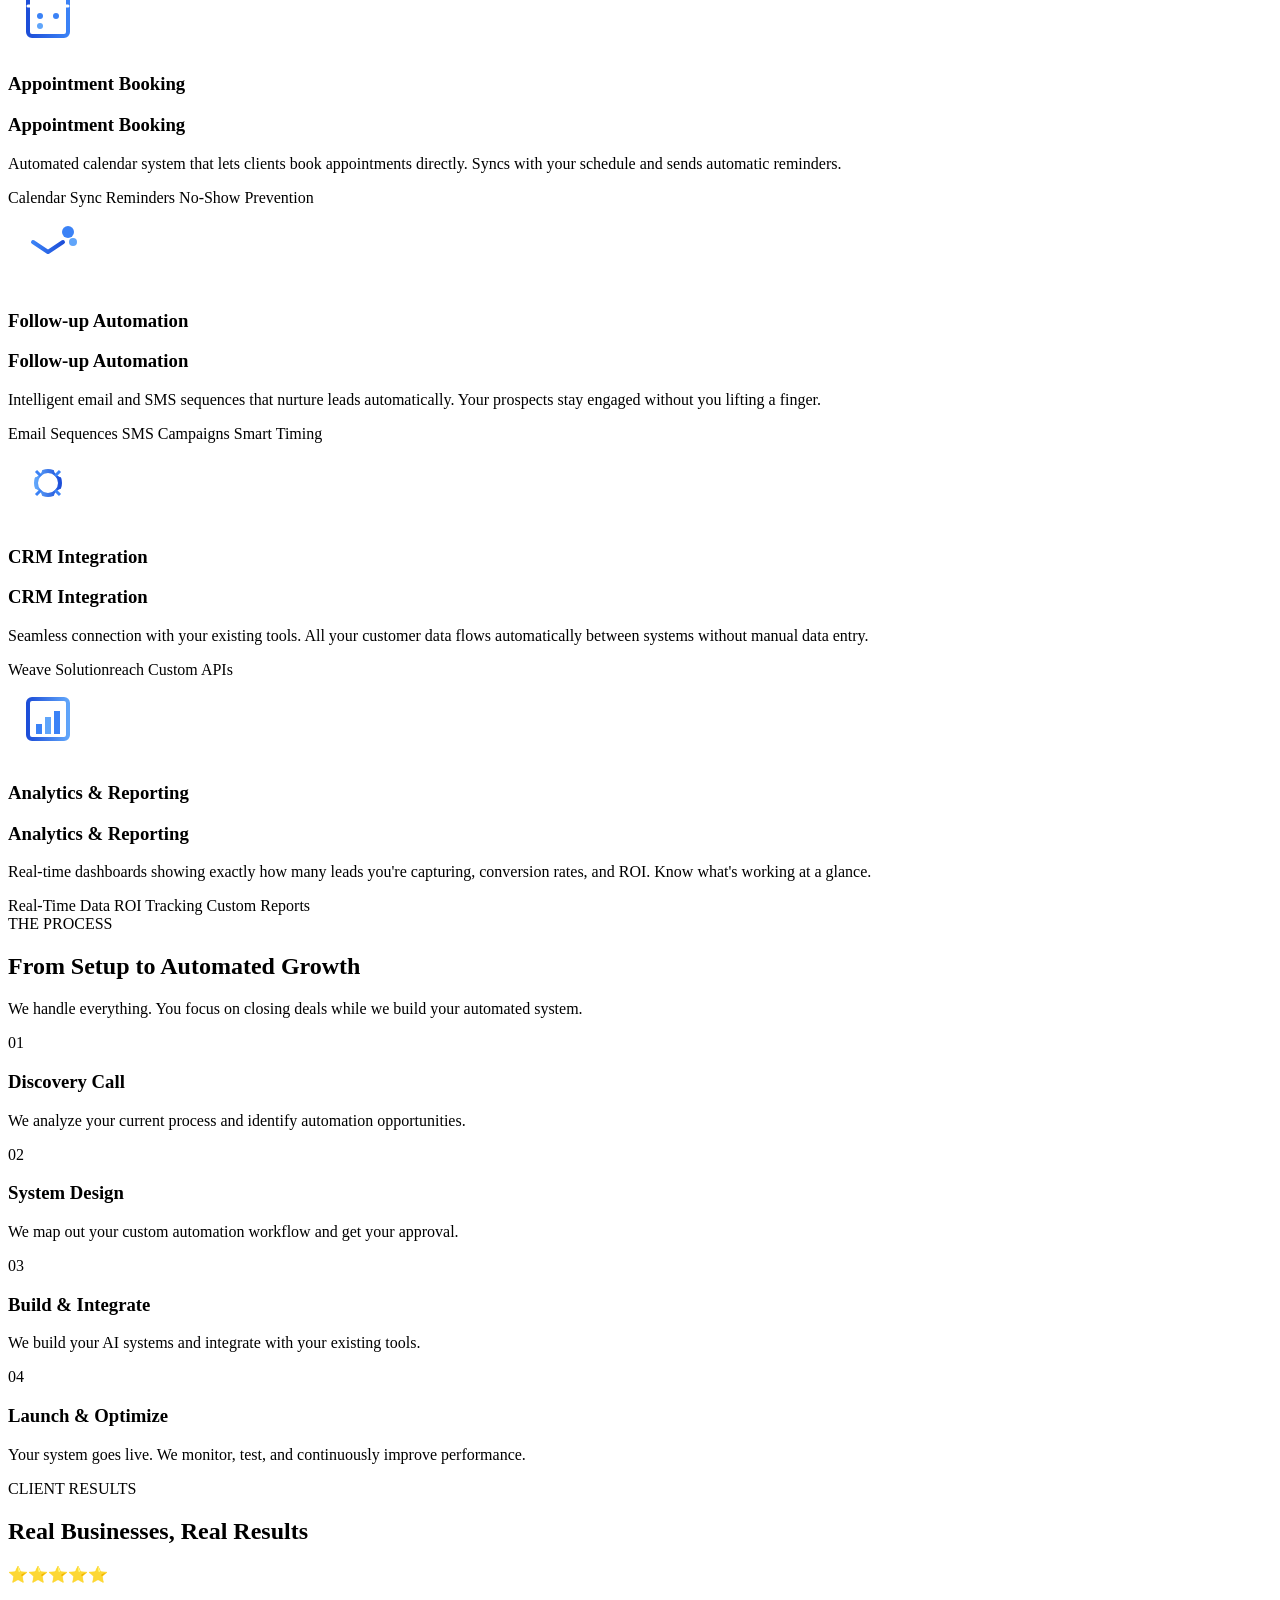
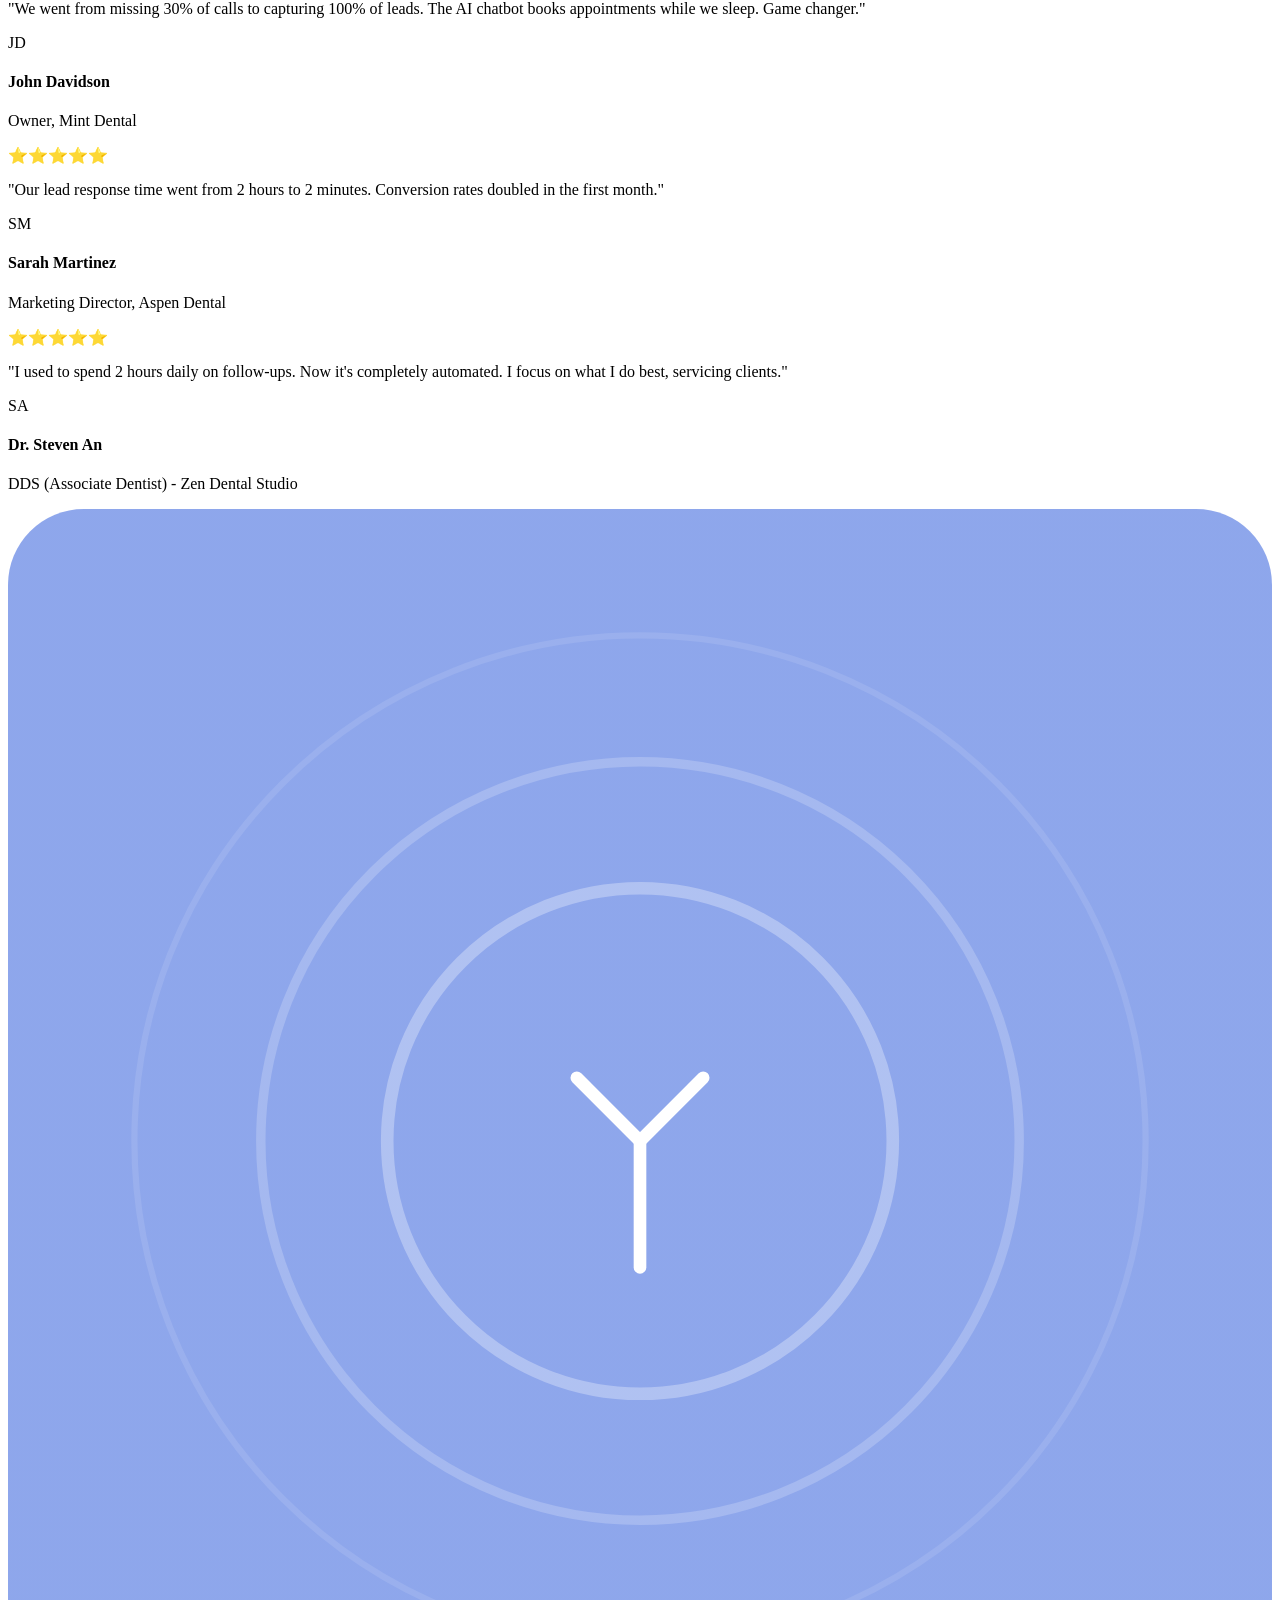
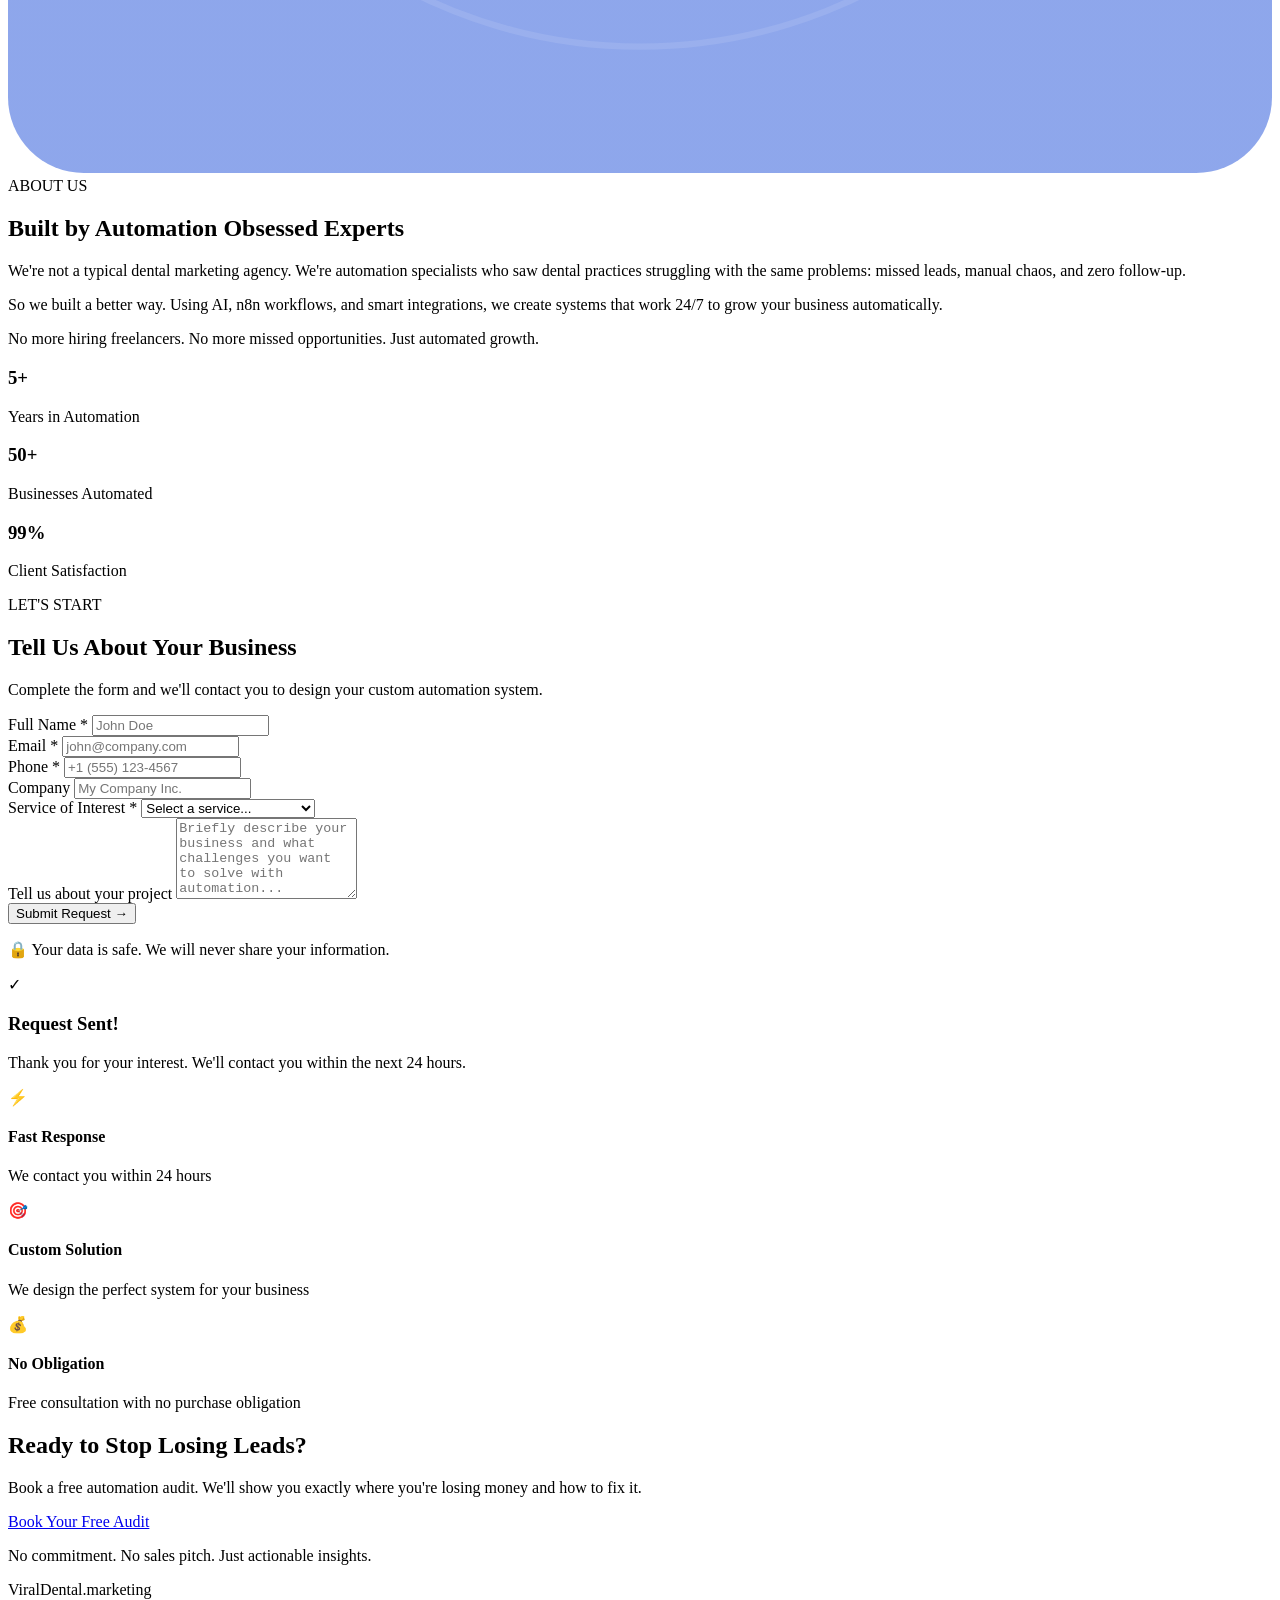
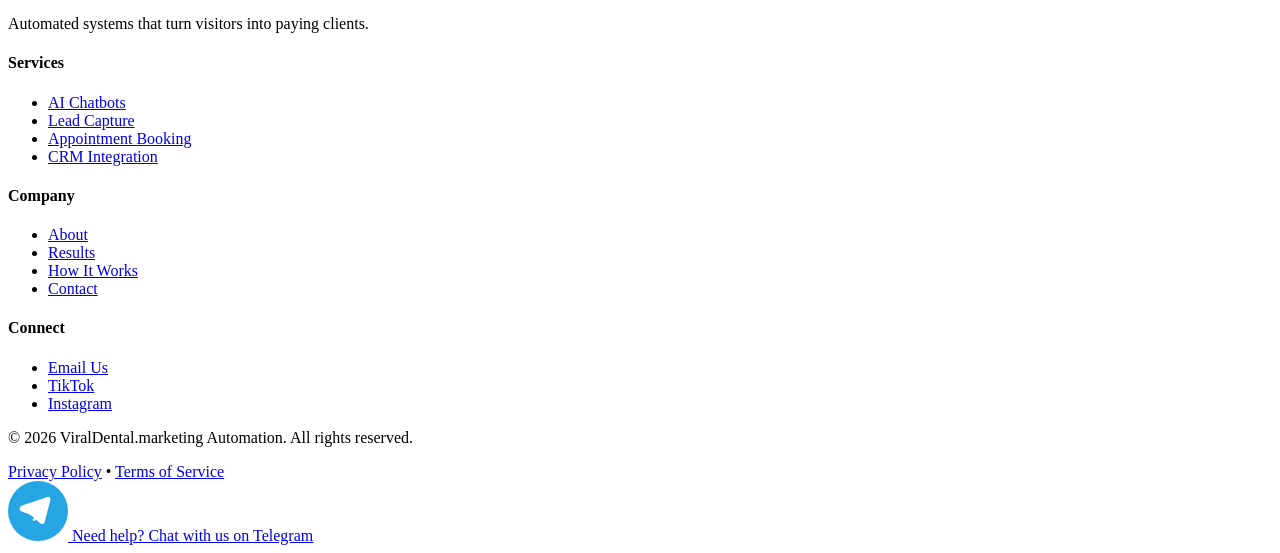
==== commit f1201955: "up" ====
--- a/legacy-index.html
+++ b/legacy-index.html
@@ -74,9 +74,9 @@
             <div class="nav-content">
                 <!-- Logo -->
                 <div class="nav-logo">
-                <div class="logo-placeholder">
-                <span class="logo-text">ViralDental.marketing</span>
-                </div>
+                    <div class="logo-placeholder">
+                        <span class="logo-text">ViralDental.marketing</span>
+                    </div>
                 </div>
 
                 <!-- Desktop Nav Links -->
@@ -509,7 +509,6 @@
                 </div>
                 <div class="timeline-item">
                     <div class="timeline-number">04</div>
-                    <div class="timeline-number">04</div>
                     <div class="timeline-content glass-card">
                         <h3 data-i18n="process-step-4-title">Launch & Optimize</h3>
                         <p data-i18n="process-step-4-desc">Your system goes live. We monitor, test, and continuously
@@ -568,15 +567,15 @@
                     <div class="stars">⭐⭐⭐⭐⭐</div>
                     <p class="testimonial-text" data-i18n="test-3-text">
                         "I used to spend 2 hours daily on follow-ups. Now it's completely automated.
-                        I focus on what I do best - servicing clients."
+                        I focus on what I do best, servicing clients."
                     </p>
                     <div class="testimonial-author">
                         <div class="author-avatar">
-                            <span>MT</span>
+                            <span>SA</span>
                         </div>
                         <div class="author-info">
-                            <h4>Mike Thompson</h4>
-                            <p>Practice manager, Mortenson Dental Partners</p>
+                            <h4>Dr. Steven An</h4>
+                            <p>DDS (Associate Dentist) - Zen Dental Studio</p>
                         </div>
                     </div>
                 </div>
@@ -642,139 +641,139 @@
         </div>
     </section>
 
-<!-- Client Data Form -->
-<section class="client-form-section" id="client-form">
-    <div class="container">
-        <div class="section-header">
-            <span class="section-label" data-i18n="form-label">LET'S START</span>
-            <h2 class="section-title" data-i18n="form-title">Tell Us About Your <span
-                    class="gradient-text">Business</span></h2>
-            <p class="section-subtitle" data-i18n="form-subtitle">
-                Complete the form and we'll contact you to design your custom automation system.
-            </p>
-        </div>
-
-        <div class="form-container">
-            <form id="clientForm" class="client-form glass-card">
-                <div class="form-grid">
-                    <!-- Name Field -->
-                    <div class="form-group">
-                        <label for="clientName" class="form-label">
-                            <span class="label-text" data-i18n="form-name-label">Full Name</span>
-                            <span class="label-required">*</span>
-                        </label>
-                        <input type="text" id="clientName" name="clientName" class="form-input"
-                            placeholder="John Doe" data-i18n="form-name-placeholder" required>
-                        <span class="form-error" id="nameError"></span>
-                    </div>
-
-                    <!-- Email Field -->
-                    <div class="form-group">
-                        <label for="clientEmail" class="form-label">
-                            <span class="label-text" data-i18n="form-email-label">Email</span>
-                            <span class="label-required">*</span>
-                        </label>
-                        <input type="email" id="clientEmail" name="clientEmail" class="form-input"
-                            placeholder="john@company.com" data-i18n="form-email-placeholder" required>
-                        <span class="form-error" id="emailError"></span>
-                    </div>
-
-                    <!-- Phone Field -->
-                    <div class="form-group">
-                        <label for="clientPhone" class="form-label">
-                            <span class="label-text" data-i18n="form-phone-label">Phone</span>
-                            <span class="label-required">*</span>
-                        </label>
-                        <input type="tel" id="clientPhone" name="clientPhone" class="form-input"
-                            placeholder="+1 (555) 123-4567" data-i18n="form-phone-placeholder" required>
-                        <span class="form-error" id="phoneError"></span>
-                    </div>
-
-                    <!-- Company Field -->
-                    <div class="form-group">
-                        <label for="clientCompany" class="form-label">
-                            <span class="label-text" data-i18n="form-company-label">Company</span>
-                        </label>
-                        <input type="text" id="clientCompany" name="clientCompany" class="form-input"
-                            placeholder="My Company Inc." data-i18n="form-company-placeholder">
-                    </div>
-
-                    <!-- Service Interest -->
-                    <div class="form-group form-group-full">
-                        <label for="serviceInterest" class="form-label">
-                            <span class="label-text" data-i18n="form-service-label">Service of Interest</span>
-                            <span class="label-required">*</span>
-                        </label>
-                        <select id="serviceInterest" name="serviceInterest" class="form-select" required>
-                            <option value="" data-i18n="form-service-opt-default">Select a service...</option>
-                            <option value="ai-chatbot" data-i18n="form-service-opt-1">AI Chatbot Systems</option>
-                            <option value="lead-capture" data-i18n="form-service-opt-2">Lead Capture Automation</option>
-                            <option value="appointment-booking" data-i18n="form-service-opt-3">Appointment Booking</option>
-                            <option value="follow-up" data-i18n="form-service-opt-4">Follow-up Automation</option>
-                            <option value="crm-integration" data-i18n="form-service-opt-5">CRM Integration</option>
-                            <option value="analytics" data-i18n="form-service-opt-6">Analytics & Reporting</option>
-                            <option value="full-package" data-i18n="form-service-opt-full">Complete Package</option>
-                        </select>
-                        <span class="form-error" id="serviceError"></span>
-                    </div>
-
-                    <!-- Message Field -->
-                    <div class="form-group form-group-full">
-                        <label for="clientMessage" class="form-label">
-                            <span class="label-text" data-i18n="form-message-label">Tell us about your project</span>
-                        </label>
-                        <textarea id="clientMessage" name="clientMessage" class="form-textarea" rows="5"
-                            placeholder="Briefly describe your business and what challenges you want to solve with automation..."
-                            data-i18n="form-message-placeholder"></textarea>
-                    </div>
-                </div>
-
-                <!-- Submit Button -->
-                <div class="form-actions">
-                    <button type="submit" class="btn-primary btn-large form-submit">
-                        <span class="btn-text" data-i18n="form-submit">Submit Request</span>
-                        <span class="btn-icon">→</span>
-                    </button>
-                    <p class="form-note" data-i18n="form-note">
-                        🔒 Your data is safe. We will never share your information.
-                    </p>
-                </div>
-
-                <!-- Success Message -->
-                <div class="form-success" id="formSuccess">
-                    <div class="success-icon">✓</div>
-                    <h3 data-i18n="form-success-title">Request Sent!</h3>
-                    <p data-i18n="form-success-p">Thank you for your interest. We'll contact you within the next 24 hours.</p>
-                </div>
-            </form>
-
-            <!-- Form Benefits -->
-            <div class="form-benefits">
-                <div class="benefit-item">
-                    <div class="benefit-icon">⚡</div>
-                    <div class="benefit-content">
-                        <h4 data-i18n="form-benefit-1-title">Fast Response</h4>
-                        <p data-i18n="form-benefit-1-p">We contact you within 24 hours</p>
-                    </div>
-                </div>
-                <div class="benefit-item">
-                    <div class="benefit-icon">🎯</div>
-                    <div class="benefit-content">
-                        <h4 data-i18n="form-benefit-2-title">Custom Solution</h4>
-                        <p data-i18n="form-benefit-2-p">We design the perfect system for your business</p>
-                    </div>
-                </div>
-                <div class="benefit-item">
-                    <div class="benefit-icon">💰</div>
-                    <div class="benefit-content">
-                        <h4 data-i18n="form-benefit-3-title">No Obligation</h4>
-                        <p data-i18n="form-benefit-3-p">Free consultation with no purchase obligation</p>
-                    </div>
-                </div>
-            </div>
-        </div>
-    </div>
-</section>
+    <!-- Client Data Form -->
+    <section class="client-form-section" id="client-form">
+        <div class="container">
+            <div class="section-header">
+                <span class="section-label" data-i18n="form-label">LET'S START</span>
+                <h2 class="section-title" data-i18n="form-title">Tell Us About Your <span
+                        class="gradient-text">Business</span></h2>
+                <p class="section-subtitle" data-i18n="form-subtitle">
+                    Complete the form and we'll contact you to design your custom automation system.
+                </p>
+            </div>
+
+            <div class="form-container">
+                <form id="clientForm" class="client-form glass-card">
+                    <div class="form-grid">
+                        <!-- Name Field -->
+                        <div class="form-group">
+                            <label for="clientName" class="form-label">
+                                <span class="label-text" data-i18n="form-name-label">Full Name</span>
+                                <span class="label-required">*</span>
+                            </label>
+                            <input type="text" id="clientName" name="clientName" class="form-input"
+                                placeholder="John Doe" data-i18n="form-name-placeholder" required>
+                            <span class="form-error" id="nameError"></span>
+                        </div>
+
+                        <!-- Email Field -->
+                        <div class="form-group">
+                            <label for="clientEmail" class="form-label">
+                                <span class="label-text" data-i18n="form-email-label">Email</span>
+                                <span class="label-required">*</span>
+                            </label>
+                            <input type="email" id="clientEmail" name="clientEmail" class="form-input"
+                                placeholder="john@company.com" data-i18n="form-email-placeholder" required>
+                            <span class="form-error" id="emailError"></span>
+                        </div>
+
+                        <!-- Phone Field -->
+                        <div class="form-group">
+                            <label for="clientPhone" class="form-label">
+                                <span class="label-text" data-i18n="form-phone-label">Phone</span>
+                                <span class="label-required">*</span>
+                            </label>
+                            <input type="tel" id="clientPhone" name="clientPhone" class="form-input"
+                                placeholder="+1 (555) 123-4567" data-i18n="form-phone-placeholder" required>
+                            <span class="form-error" id="phoneError"></span>
+                        </div>
+
+                        <!-- Company Field -->
+                        <div class="form-group">
+                            <label for="clientCompany" class="form-label">
+                                <span class="label-text" data-i18n="form-company-label">Company</span>
+                            </label>
+                            <input type="text" id="clientCompany" name="clientCompany" class="form-input"
+                                placeholder="My Company Inc." data-i18n="form-company-placeholder">
+                        </div>
+
+                        <!-- Service Interest -->
+                        <div class="form-group form-group-full">
+                            <label for="serviceInterest" class="form-label">
+                                <span class="label-text" data-i18n="form-service-label">Service of Interest</span>
+                                <span class="label-required">*</span>
+                            </label>
+                            <select id="serviceInterest" name="serviceInterest" class="form-select" required>
+                                <option value="" data-i18n="form-service-opt-default">Select a service...</option>
+                                <option value="ai-chatbot" data-i18n="form-service-opt-1">AI Chatbot Systems</option>
+                                <option value="lead-capture" data-i18n="form-service-opt-2">Lead Capture Automation</option>
+                                <option value="appointment-booking" data-i18n="form-service-opt-3">Appointment Booking</option>
+                                <option value="follow-up" data-i18n="form-service-opt-4">Follow-up Automation</option>
+                                <option value="crm-integration" data-i18n="form-service-opt-5">CRM Integration</option>
+                                <option value="analytics" data-i18n="form-service-opt-6">Analytics & Reporting</option>
+                                <option value="full-package" data-i18n="form-service-opt-full">Complete Package</option>
+                            </select>
+                            <span class="form-error" id="serviceError"></span>
+                        </div>
+
+                        <!-- Message Field -->
+                        <div class="form-group form-group-full">
+                            <label for="clientMessage" class="form-label">
+                                <span class="label-text" data-i18n="form-message-label">Tell us about your project</span>
+                            </label>
+                            <textarea id="clientMessage" name="clientMessage" class="form-textarea" rows="5"
+                                placeholder="Briefly describe your business and what challenges you want to solve with automation..."
+                                data-i18n="form-message-placeholder"></textarea>
+                        </div>
+                    </div>
+
+                    <!-- Submit Button -->
+                    <div class="form-actions">
+                        <button type="submit" class="btn-primary btn-large form-submit">
+                            <span class="btn-text" data-i18n="form-submit">Submit Request</span>
+                            <span class="btn-icon">→</span>
+                        </button>
+                        <p class="form-note" data-i18n="form-note">
+                            🔒 Your data is safe. We will never share your information.
+                        </p>
+                    </div>
+
+                    <!-- Success Message -->
+                    <div class="form-success" id="formSuccess">
+                        <div class="success-icon">✓</div>
+                        <h3 data-i18n="form-success-title">Request Sent!</h3>
+                        <p data-i18n="form-success-p">Thank you for your interest. We'll contact you within the next 24 hours.</p>
+                    </div>
+                </form>
+
+                <!-- Form Benefits -->
+                <div class="form-benefits">
+                    <div class="benefit-item">
+                        <div class="benefit-icon">⚡</div>
+                        <div class="benefit-content">
+                            <h4 data-i18n="form-benefit-1-title">Fast Response</h4>
+                            <p data-i18n="form-benefit-1-p">We contact you within 24 hours</p>
+                        </div>
+                    </div>
+                    <div class="benefit-item">
+                        <div class="benefit-icon">🎯</div>
+                        <div class="benefit-content">
+                            <h4 data-i18n="form-benefit-2-title">Custom Solution</h4>
+                            <p data-i18n="form-benefit-2-p">We design the perfect system for your business</p>
+                        </div>
+                    </div>
+                    <div class="benefit-item">
+                        <div class="benefit-icon">💰</div>
+                        <div class="benefit-content">
+                            <h4 data-i18n="form-benefit-3-title">No Obligation</h4>
+                            <p data-i18n="form-benefit-3-p">Free consultation with no purchase obligation</p>
+                        </div>
+                    </div>
+                </div>
+            </div>
+        </div>
+    </section>
 
     <!-- Final CTA -->
     <section class="cta-final" id="contact">
@@ -798,18 +797,6 @@
             <div class="footer-grid">
                 <div class="footer-brand">
                     <div class="footer-logo">
-                        <svg width="40" height="40" viewBox="0 0 48 48" fill="none" xmlns="http://www.w3.org/2000/svg">
-                            <rect width="48" height="48" rx="12" fill="url(#footerLogoGradient)" />
-                            <path d="M14 14H22L28 34H20L14 14Z" fill="white" fill-opacity="0.9" />
-                            <path d="M26 14H34L28 34H20L26 14Z" fill="white" fill-opacity="0.6" />
-                            <circle cx="24" cy="24" r="3" fill="white" />
-                            <defs>
-                                <linearGradient id="footerLogoGradient" x1="0" y1="0" x2="48" y2="48">
-                                    <stop offset="0%" stop-color="#3B82F6" />
-                                    <stop offset="100%" stop-color="#1D4ED8" />
-                                </linearGradient>
-                            </defs>
-                        </svg>
                         <span>ViralDental.marketing</span>
                     </div>
                     <p class="footer-tagline" data-i18n="footer-tagline">Automated systems that turn visitors into
@@ -858,17 +845,17 @@
         </div>
     </footer>
 
-<!-- Telegram Floating Button -->
-<a href="https://t.me/hahznft" class="telegram-float" target="_blank" rel="noopener noreferrer"
-    aria-label="Chat on Telegram">
-    <svg width="60" height="60" viewBox="0 0 60 60" fill="none" xmlns="http://www.w3.org/2000/svg">
-        <circle cx="30" cy="30" r="30" fill="#26A5E4" />
-        <path d="M42.5 18.5L36.5 41.5C36.5 41.5 35.5 44 32.5 42.5L24.5 35.5L20.5 33L13.5 30.5C13.5 30.5 11.5 29.5 11.5 27.5C11.5 25.5 14 24.5 14 24.5L39.5 16C39.5 16 42.5 15 42.5 18.5Z" fill="white"/>
-        <path d="M27 40L29.5 34.5L24 39L27 40Z" fill="white"/>
-        <path d="M35 25L27 33L28.5 37.5L32.5 30L41 23L35 25Z" fill="white"/>
-    </svg>
-    <span class="telegram-tooltip" data-i18n="telegram-tooltip">Need help? Chat with us on Telegram</span>
-</a>
+    <!-- Telegram Floating Button -->
+    <a href="https://t.me/hahznft" class="telegram-float" target="_blank" rel="noopener noreferrer"
+        aria-label="Chat on Telegram">
+        <svg width="60" height="60" viewBox="0 0 60 60" fill="none" xmlns="http://www.w3.org/2000/svg">
+            <circle cx="30" cy="30" r="30" fill="#26A5E4" />
+            <path d="M42.5 18.5L36.5 41.5C36.5 41.5 35.5 44 32.5 42.5L24.5 35.5L20.5 33L13.5 30.5C13.5 30.5 11.5 29.5 11.5 27.5C11.5 25.5 14 24.5 14 24.5L39.5 16C39.5 16 42.5 15 42.5 18.5Z" fill="white"/>
+            <path d="M27 40L29.5 34.5L24 39L27 40Z" fill="white"/>
+            <path d="M35 25L27 33L28.5 37.5L32.5 30L41 23L35 25Z" fill="white"/>
+        </svg>
+        <span class="telegram-tooltip" data-i18n="telegram-tooltip">Need help? Chat with us on Telegram</span>
+    </a>
 
     <!-- JavaScript -->
     <script src="translations.js?v=1.1"></script>
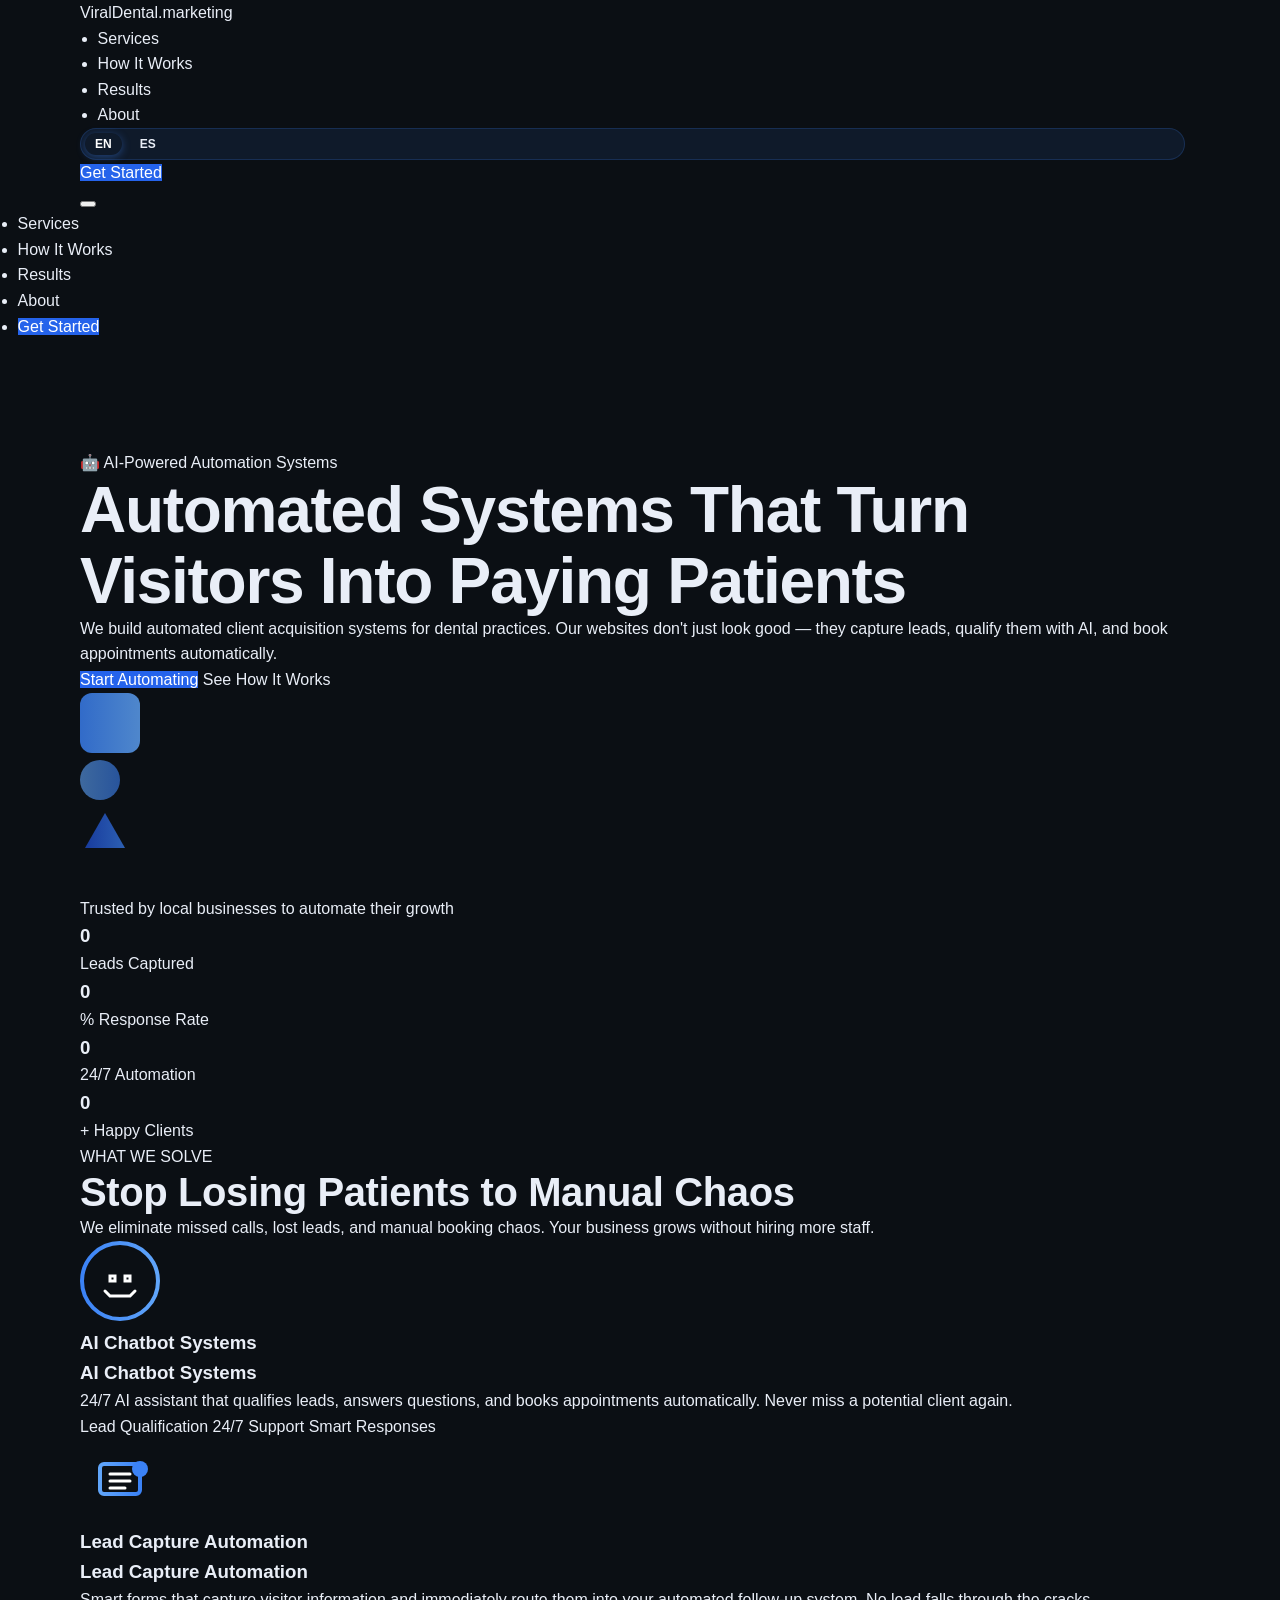
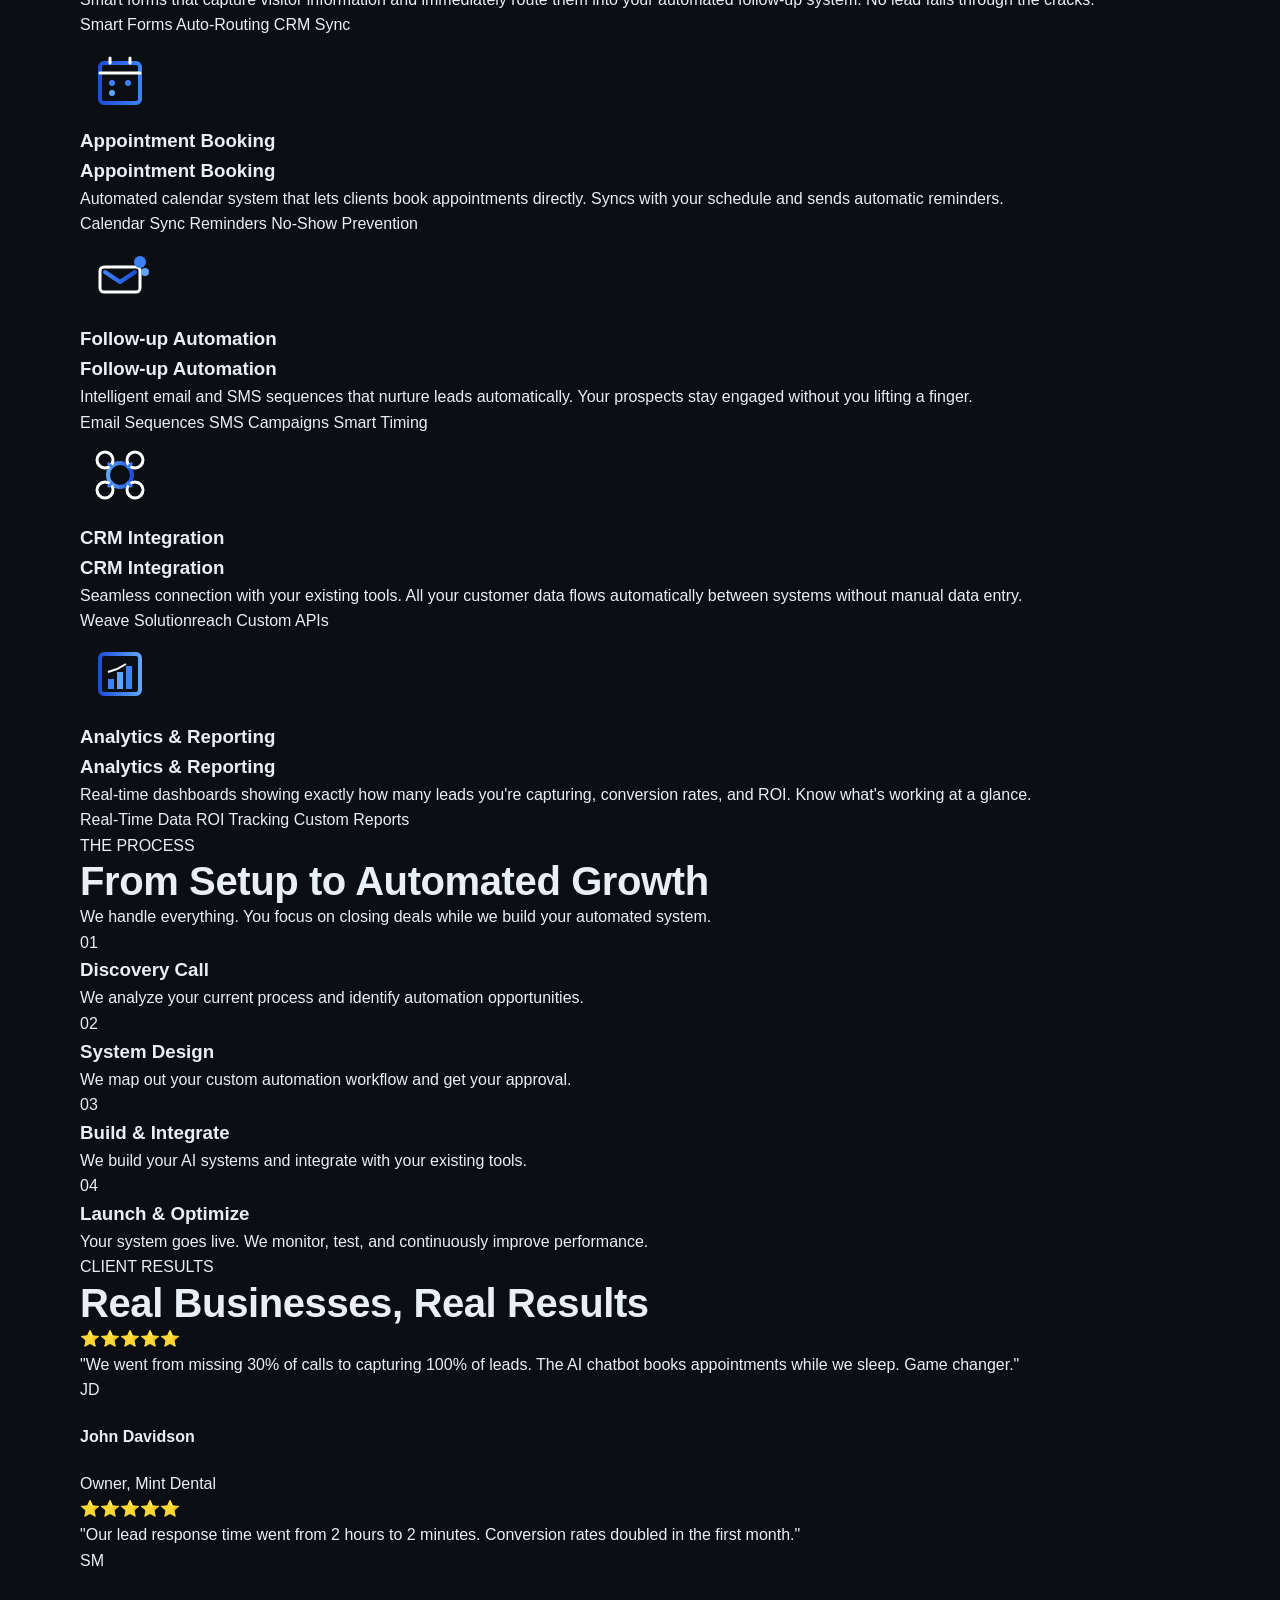
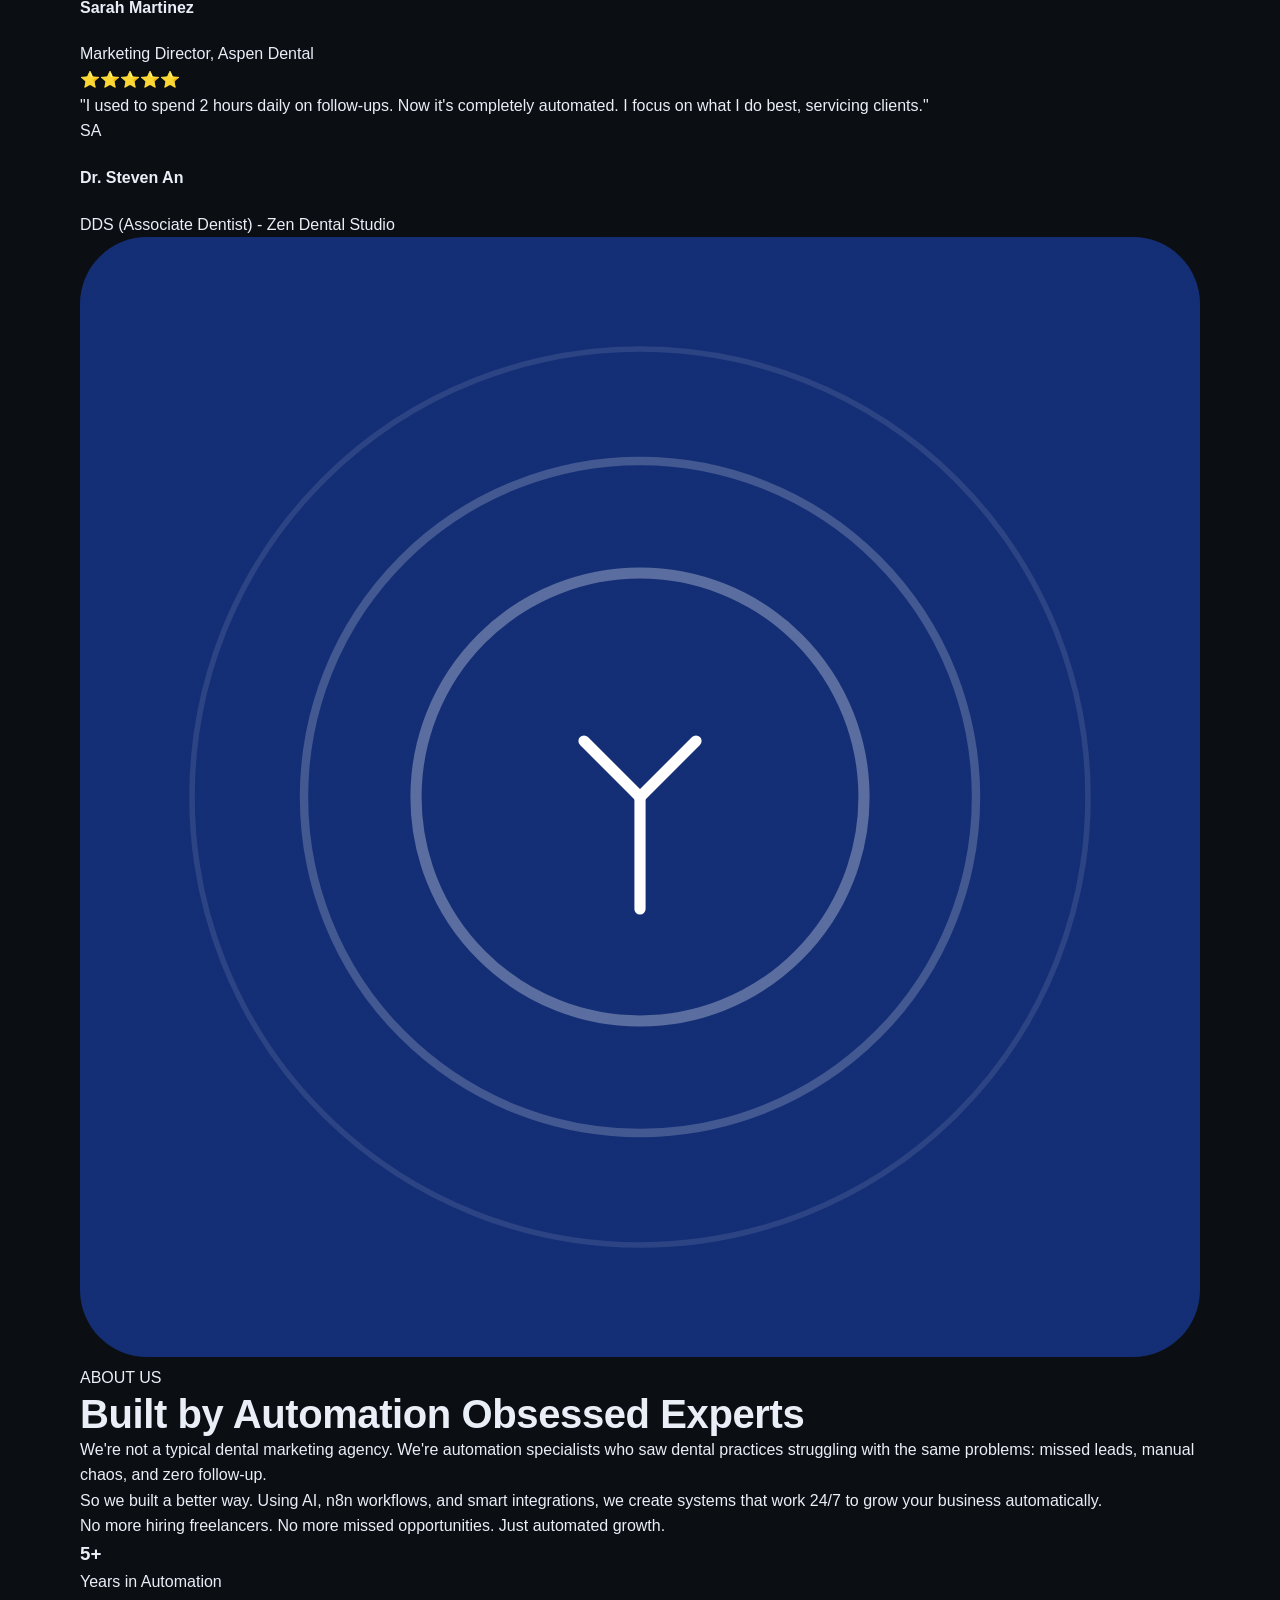
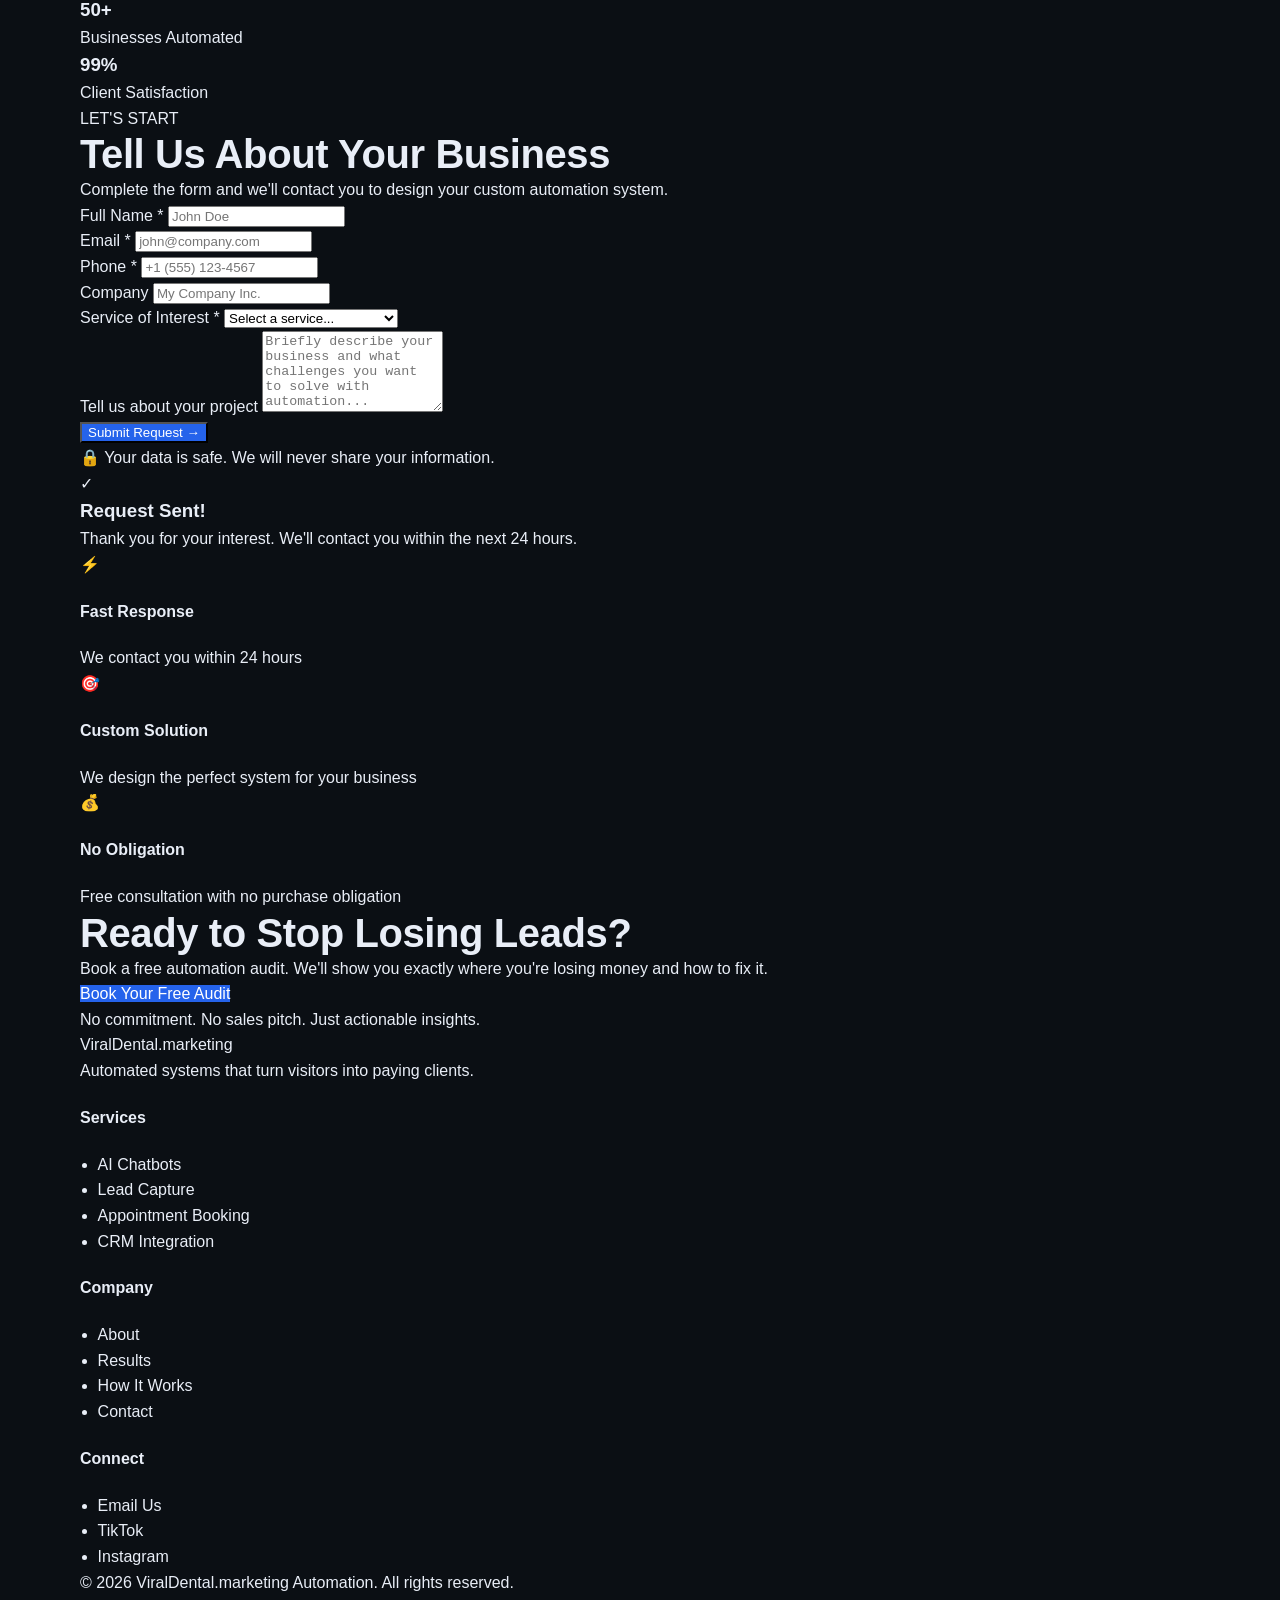
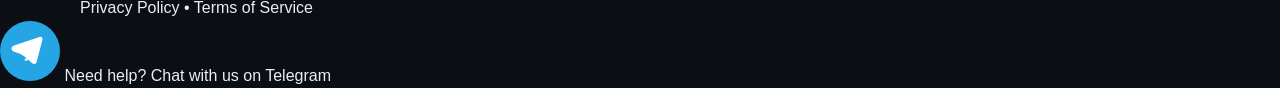
==== commit 7d3d1161: "up" ====
--- a/legacy-index.html
+++ b/legacy-index.html
@@ -837,9 +837,9 @@
             <div class="footer-bottom">
                 <p data-i18n="footer-rights">&copy; 2026 ViralDental.marketing Automation. All rights reserved.</p>
                 <div class="footer-legal">
-                    <a href="#" data-i18n="footer-privacy">Privacy Policy</a>
+                    <a href="https://viraldental.marketing/privacy" data-i18n="footer-privacy">Privacy Policy</a>
                     <span>•</span>
-                    <a href="#" data-i18n="footer-terms">Terms of Service</a>
+                    <a href="https://viraldental.marketing/terms" data-i18n="footer-terms">Terms of Service</a>
                 </div>
             </div>
         </div>
--- a/styles.css
+++ b/styles.css
@@ -0,0 +1,502 @@
+﻿:root {
+  --bg: #0b0f14;
+  --bg-elev: #111722;
+  --text: #e9eef7;
+  --muted: #9ca9bc;
+  --line: #1e2a3a;
+  --accent: #2563eb;
+  --accent-strong: #1d4ed8;
+  --success: #22c55e;
+}
+
+* {
+  box-sizing: border-box;
+}
+
+html {
+  scroll-behavior: smooth;
+}
+
+body {
+  margin: 0;
+  font-family: "Segoe UI", "Helvetica Neue", Arial, sans-serif;
+  background: var(--bg);
+  color: var(--text);
+  line-height: 1.6;
+}
+
+h1,
+h2,
+h3,
+p {
+  margin: 0;
+}
+
+a {
+  color: inherit;
+  text-decoration: none;
+}
+
+ul {
+  margin: 0;
+  padding-left: 1.1rem;
+}
+
+.container {
+  width: min(1120px, 92%);
+  margin: 0 auto;
+}
+
+.site-header {
+  position: fixed;
+  top: 0;
+  left: 0;
+  width: 100%;
+  z-index: 100;
+  border-bottom: 1px solid transparent;
+  transition: background-color 0.3s ease, border-color 0.3s ease;
+}
+
+.site-header--scrolled {
+  background: rgba(11, 15, 20, 0.95);
+  border-bottom-color: var(--line);
+  backdrop-filter: blur(8px);
+}
+
+.nav-row {
+  display: flex;
+  align-items: center;
+  justify-content: space-between;
+  min-height: 72px;
+}
+
+.brand {
+  display: inline-flex;
+  align-items: center;
+  gap: 0.58rem;
+  font-size: 1.2rem;
+  font-weight: 700;
+  letter-spacing: 0.04em;
+}
+
+.brand-logo {
+  height: 38px;
+  width: auto;
+  display: block;
+}
+
+.brand-text {
+  line-height: 1;
+}
+
+.nav {
+  display: flex;
+  align-items: center;
+  gap: 1.25rem;
+}
+
+.nav a {
+  color: var(--muted);
+  font-weight: 500;
+}
+
+.nav a:hover {
+  color: var(--text);
+}
+
+.lang-switch {
+  display: inline-flex;
+  border: 1px solid var(--line);
+  border-radius: 999px;
+  overflow: hidden;
+}
+
+.lang-btn {
+  border: 0;
+  background: transparent;
+  color: var(--muted);
+  padding: 0.35rem 0.62rem;
+  font-weight: 700;
+  font-size: 0.78rem;
+  cursor: pointer;
+}
+
+.lang-btn.active {
+  background: var(--accent);
+  color: #fff;
+}
+
+.menu-toggle {
+  display: none;
+  background: transparent;
+  border: 0;
+  padding: 0;
+  width: 34px;
+}
+
+.menu-toggle span {
+  display: block;
+  height: 2px;
+  background: var(--text);
+  margin: 7px 0;
+}
+
+.hero {
+  position: relative;
+  padding: 6.9rem 0 1.9rem;
+  overflow: hidden;
+}
+
+.bg-grid {
+  position: absolute;
+  inset: 0;
+  background-image:
+    linear-gradient(to right, rgba(37, 99, 235, 0.1) 1px, transparent 1px),
+    linear-gradient(to bottom, rgba(37, 99, 235, 0.1) 1px, transparent 1px);
+  background-size: 36px 36px;
+  opacity: 0.3;
+  pointer-events: none;
+}
+
+.hero-inner {
+  position: relative;
+  z-index: 1;
+  max-width: 820px;
+}
+
+.eyebrow {
+  color: var(--accent);
+  text-transform: uppercase;
+  letter-spacing: 0.08em;
+  font-size: 0.78rem;
+  font-weight: 700;
+  margin-bottom: 1rem;
+}
+
+h1 {
+  font-size: clamp(2rem, 6vw, 4rem);
+  line-height: 1.1;
+  letter-spacing: -0.02em;
+}
+
+.lead {
+  color: var(--muted);
+  font-size: clamp(1rem, 2vw, 1.25rem);
+  max-width: 760px;
+  margin-top: 1.25rem;
+}
+
+.hero-actions {
+  display: flex;
+  gap: 0.8rem;
+  flex-wrap: wrap;
+  margin-top: 2rem;
+}
+
+.btn {
+  display: inline-flex;
+  align-items: center;
+  justify-content: center;
+  border: 1px solid transparent;
+  border-radius: 8px;
+  padding: 0.82rem 1.1rem;
+  font-weight: 700;
+  font-size: 0.95rem;
+  transition: transform 0.2s ease, background-color 0.2s ease, border-color 0.2s ease;
+}
+
+.btn:hover {
+  transform: translateY(-1px);
+}
+
+.btn-primary {
+  background: var(--accent);
+  color: #fff;
+}
+
+.btn-primary:hover {
+  background: var(--accent-strong);
+}
+
+.btn-outline {
+  border-color: var(--line);
+  color: var(--text);
+  background: transparent;
+}
+
+.btn-outline:hover {
+  border-color: var(--accent);
+}
+
+.section {
+  padding: 5rem 0;
+}
+
+.hero + .section {
+  padding-top: 1.6rem;
+}
+
+.section-muted {
+  background: rgba(255, 255, 255, 0.01);
+  border-top: 1px solid var(--line);
+  border-bottom: 1px solid var(--line);
+}
+
+h2 {
+  font-size: clamp(1.5rem, 4vw, 2.5rem);
+  line-height: 1.15;
+  letter-spacing: -0.01em;
+}
+
+.section-copy {
+  color: var(--muted);
+  margin-top: 0.9rem;
+  max-width: 820px;
+}
+
+.cards {
+  display: grid;
+  gap: 1rem;
+  margin-top: 2rem;
+}
+
+.four-col {
+  grid-template-columns: repeat(4, minmax(0, 1fr));
+}
+
+.two-col {
+  grid-template-columns: repeat(2, minmax(0, 1fr));
+}
+
+.card {
+  border: 1px solid var(--line);
+  background: var(--bg-elev);
+  padding: 1.15rem;
+  border-radius: 12px;
+}
+
+.card h3 {
+  font-size: 1.08rem;
+  margin-bottom: 0.5rem;
+}
+
+.card p,
+.card li {
+  color: var(--muted);
+}
+
+.feature-card ul {
+  margin: 0.85rem 0 1.1rem;
+  display: grid;
+  gap: 0.4rem;
+}
+
+.process-row {
+  margin-top: 2rem;
+  display: grid;
+  gap: 1rem;
+  grid-template-columns: repeat(4, minmax(0, 1fr));
+}
+
+.step-number {
+  display: inline-flex;
+  width: 28px;
+  height: 28px;
+  border-radius: 50%;
+  align-items: center;
+  justify-content: center;
+  background: var(--accent);
+  color: white;
+  font-size: 0.82rem;
+  font-weight: 700;
+  margin-bottom: 0.7rem;
+}
+
+.metrics {
+  margin-top: 2rem;
+}
+
+.metric-value {
+  font-size: clamp(1.6rem, 4vw, 2.5rem);
+  font-weight: 800;
+  color: #fff;
+}
+
+.metric-label {
+  margin-top: 0.25rem;
+  color: var(--muted);
+  font-size: 0.95rem;
+}
+
+.contact-wrap {
+  display: grid;
+  grid-template-columns: 1.05fr 1fr;
+  gap: 1.2rem;
+  align-items: start;
+}
+
+.contact-copy p {
+  color: var(--muted);
+  margin: 0.95rem 0 1.2rem;
+}
+
+.contact-form {
+  display: grid;
+  grid-template-columns: repeat(2, minmax(0, 1fr));
+  gap: 0.9rem;
+}
+
+.contact-form label {
+  display: grid;
+  gap: 0.3rem;
+  color: #d3dbea;
+  font-size: 0.88rem;
+}
+
+.contact-form input,
+.contact-form textarea {
+  width: 100%;
+  background: #0b1119;
+  border: 1px solid var(--line);
+  color: #fff;
+  border-radius: 8px;
+  padding: 0.7rem 0.75rem;
+  font: inherit;
+}
+
+.contact-form input:focus,
+.contact-form textarea:focus {
+  outline: none;
+  border-color: var(--accent);
+}
+
+.full-width {
+  grid-column: 1 / -1;
+}
+
+.success-message {
+  color: var(--success);
+  font-weight: 600;
+  font-size: 0.9rem;
+}
+
+.site-footer {
+  border-top: 1px solid var(--line);
+  padding: 1.4rem 0 2rem;
+}
+
+.footer-row {
+  display: flex;
+  justify-content: space-between;
+  flex-wrap: wrap;
+  gap: 0.6rem;
+  color: var(--muted);
+  font-size: 0.88rem;
+}
+
+.whatsapp-float {
+  position: fixed;
+  right: 18px;
+  bottom: 18px;
+  background: #25d366;
+  color: #fff;
+  font-weight: 700;
+  border-radius: 999px;
+  padding: 0.72rem 0.95rem;
+  box-shadow: 0 8px 24px rgba(37, 211, 102, 0.35);
+  z-index: 90;
+  transition: transform 0.2s ease, box-shadow 0.2s ease, filter 0.2s ease;
+}
+
+.whatsapp-float:hover {
+  transform: translateY(-2px) scale(1.03);
+  box-shadow: 0 12px 28px rgba(37, 211, 102, 0.5);
+  filter: brightness(1.05);
+}
+
+.reveal {
+  opacity: 0;
+  transform: translateY(18px);
+  transition: opacity 0.45s ease, transform 0.45s ease;
+}
+
+.reveal.is-visible {
+  opacity: 1;
+  transform: translateY(0);
+}
+
+@media (max-width: 980px) {
+  .four-col,
+  .process-row {
+    grid-template-columns: repeat(2, minmax(0, 1fr));
+  }
+
+  .contact-wrap {
+    grid-template-columns: 1fr;
+  }
+}
+
+@media (max-width: 760px) {
+  .brand-logo {
+    height: 34px;
+  }
+
+  .brand-text {
+    display: none;
+  }
+
+  .menu-toggle {
+    display: block;
+  }
+
+  .nav {
+    position: absolute;
+    top: 72px;
+    left: 0;
+    width: 100%;
+    background: #0f141d;
+    border-top: 1px solid var(--line);
+    border-bottom: 1px solid var(--line);
+    display: none;
+    flex-direction: column;
+    align-items: flex-start;
+    gap: 0;
+    padding: 0.8rem 4%;
+  }
+
+  .nav a {
+    width: 100%;
+    padding: 0.55rem 0;
+  }
+
+  .lang-switch {
+    margin: 0.4rem 0;
+  }
+
+  .nav--open {
+    display: flex;
+  }
+
+  .two-col,
+  .four-col,
+  .process-row,
+  .contact-form {
+    grid-template-columns: 1fr;
+  }
+}
+/* Hide the "AM" that appears before the logo text */
+.nav-logo .logo-placeholder::before,
+.footer-logo::before,
+.nav-logo::before {
+    display: none !important;
+    content: none !important;
+}
+
+/* Ensure only your text shows */
+.nav-logo .logo-text,
+.footer-logo span {
+    display: inline-block !important;
+    visibility: visible !important;
+    opacity: 1 !important;
+    font-size: inherit;
+}
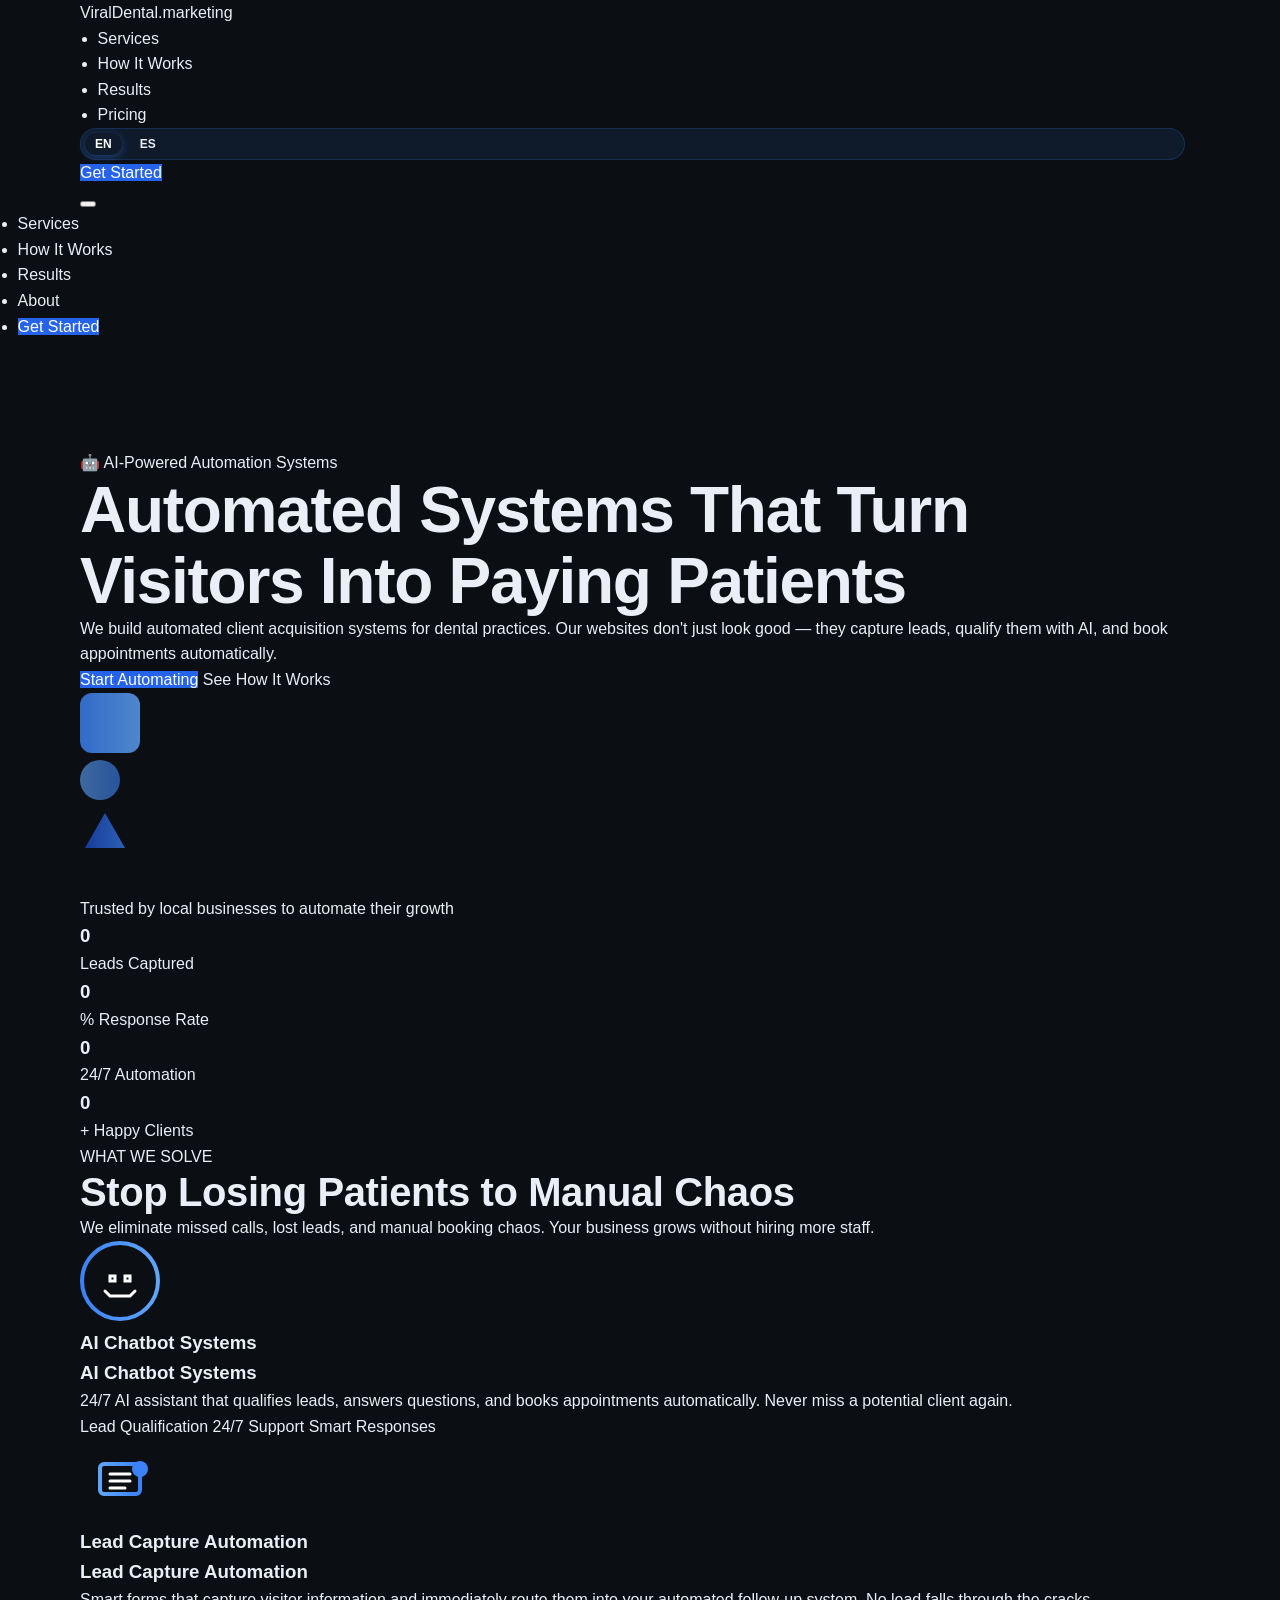
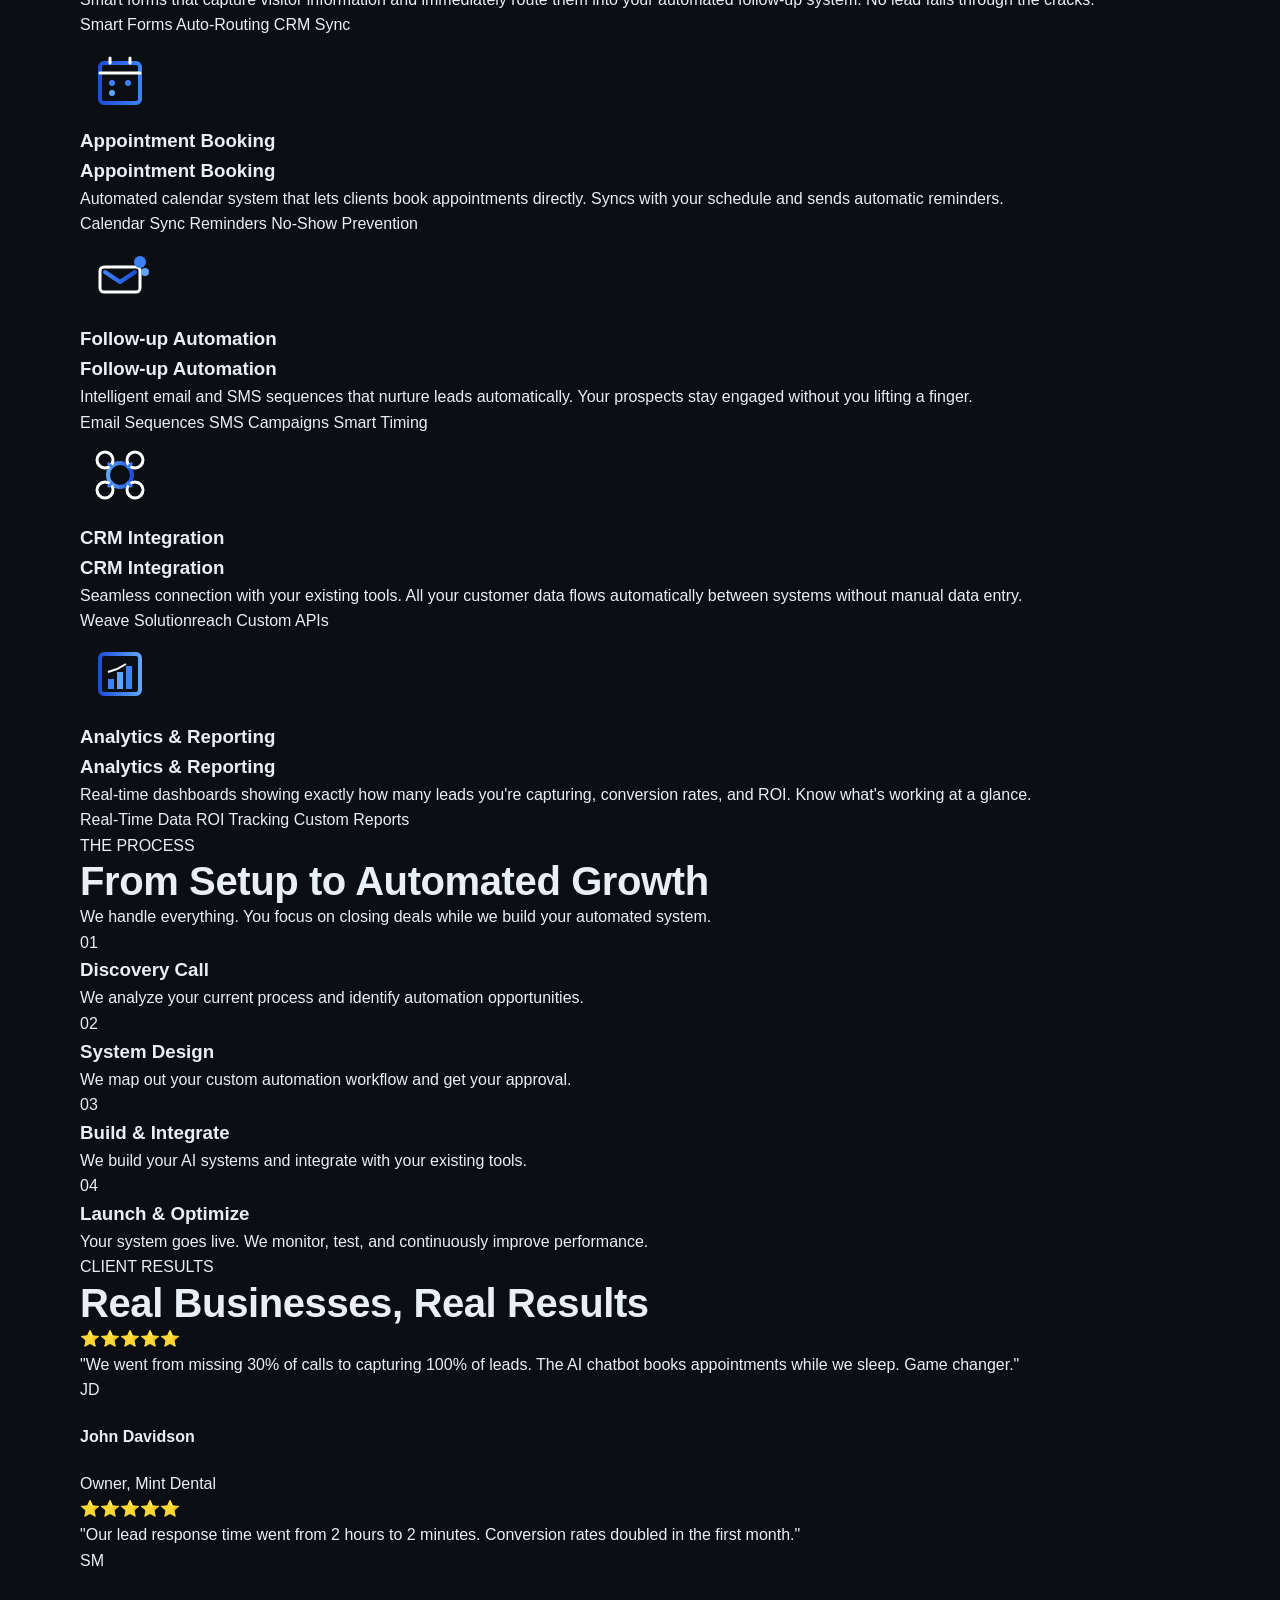
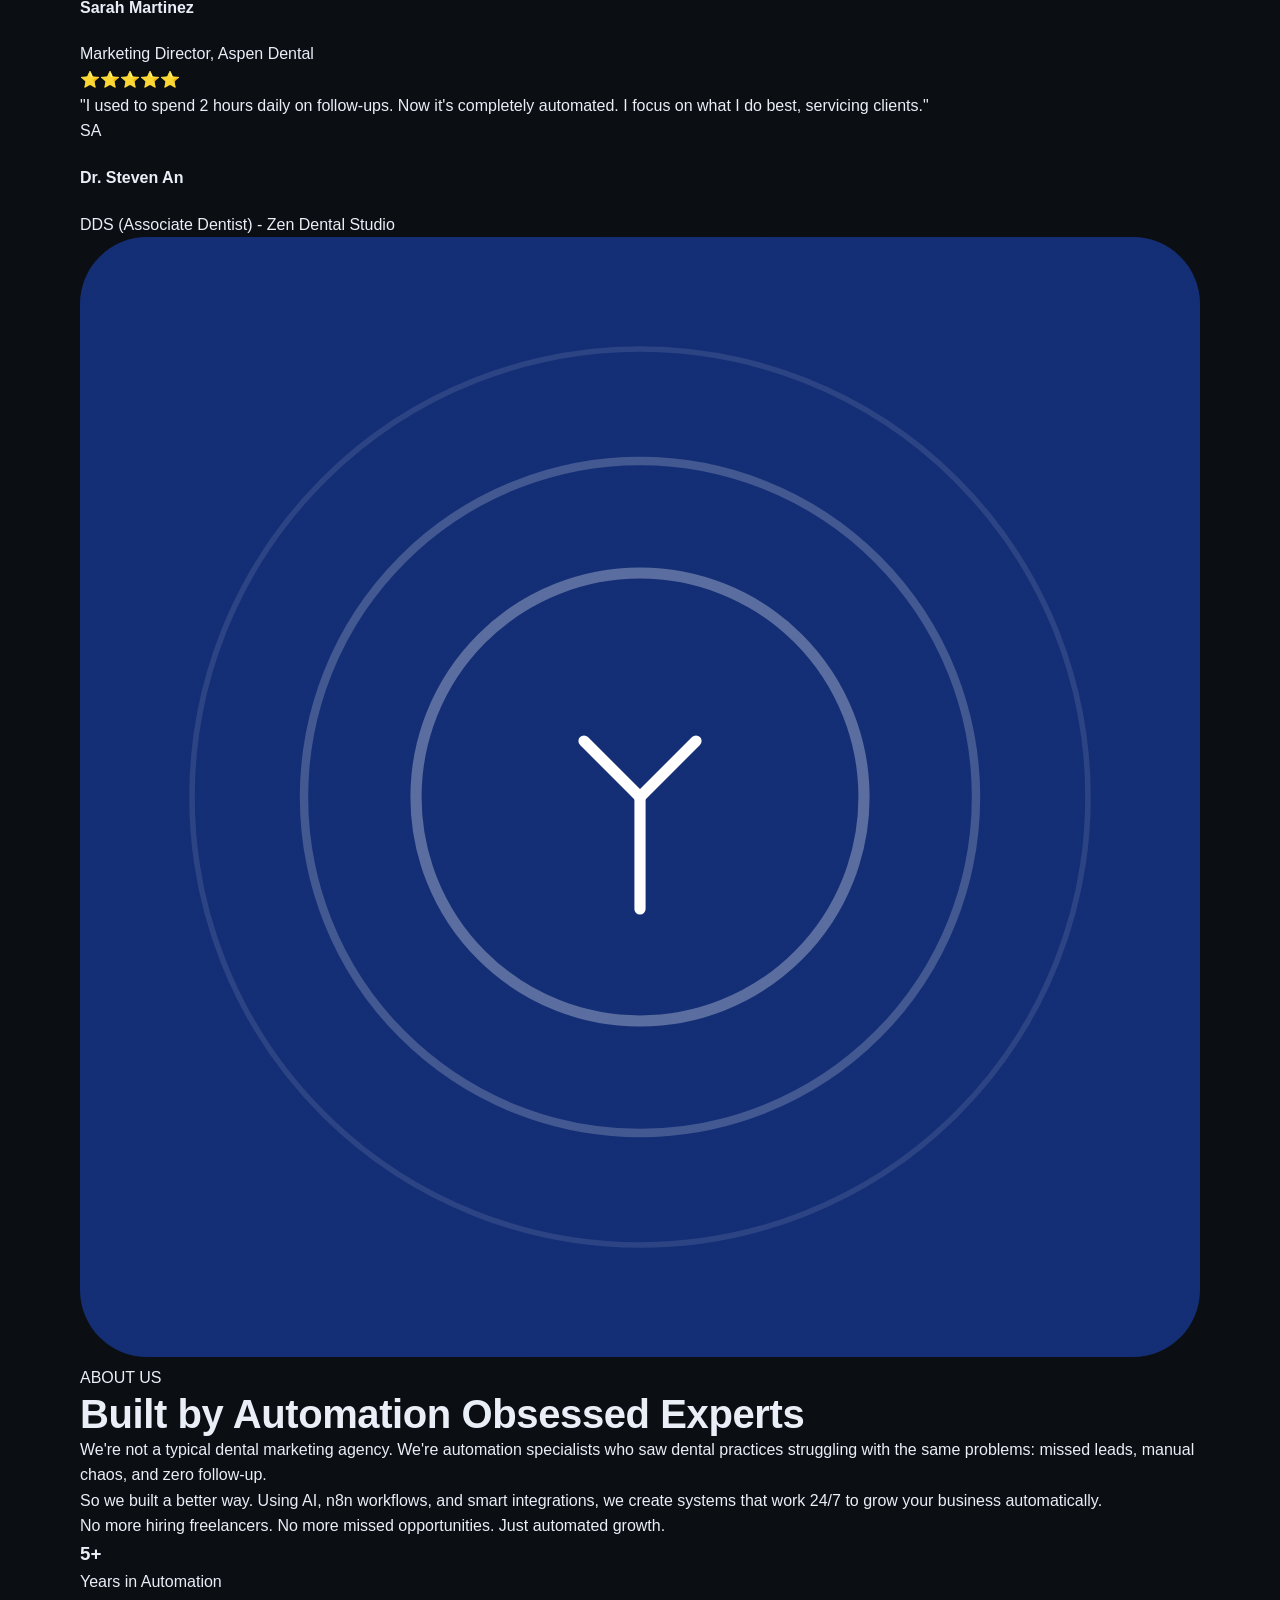
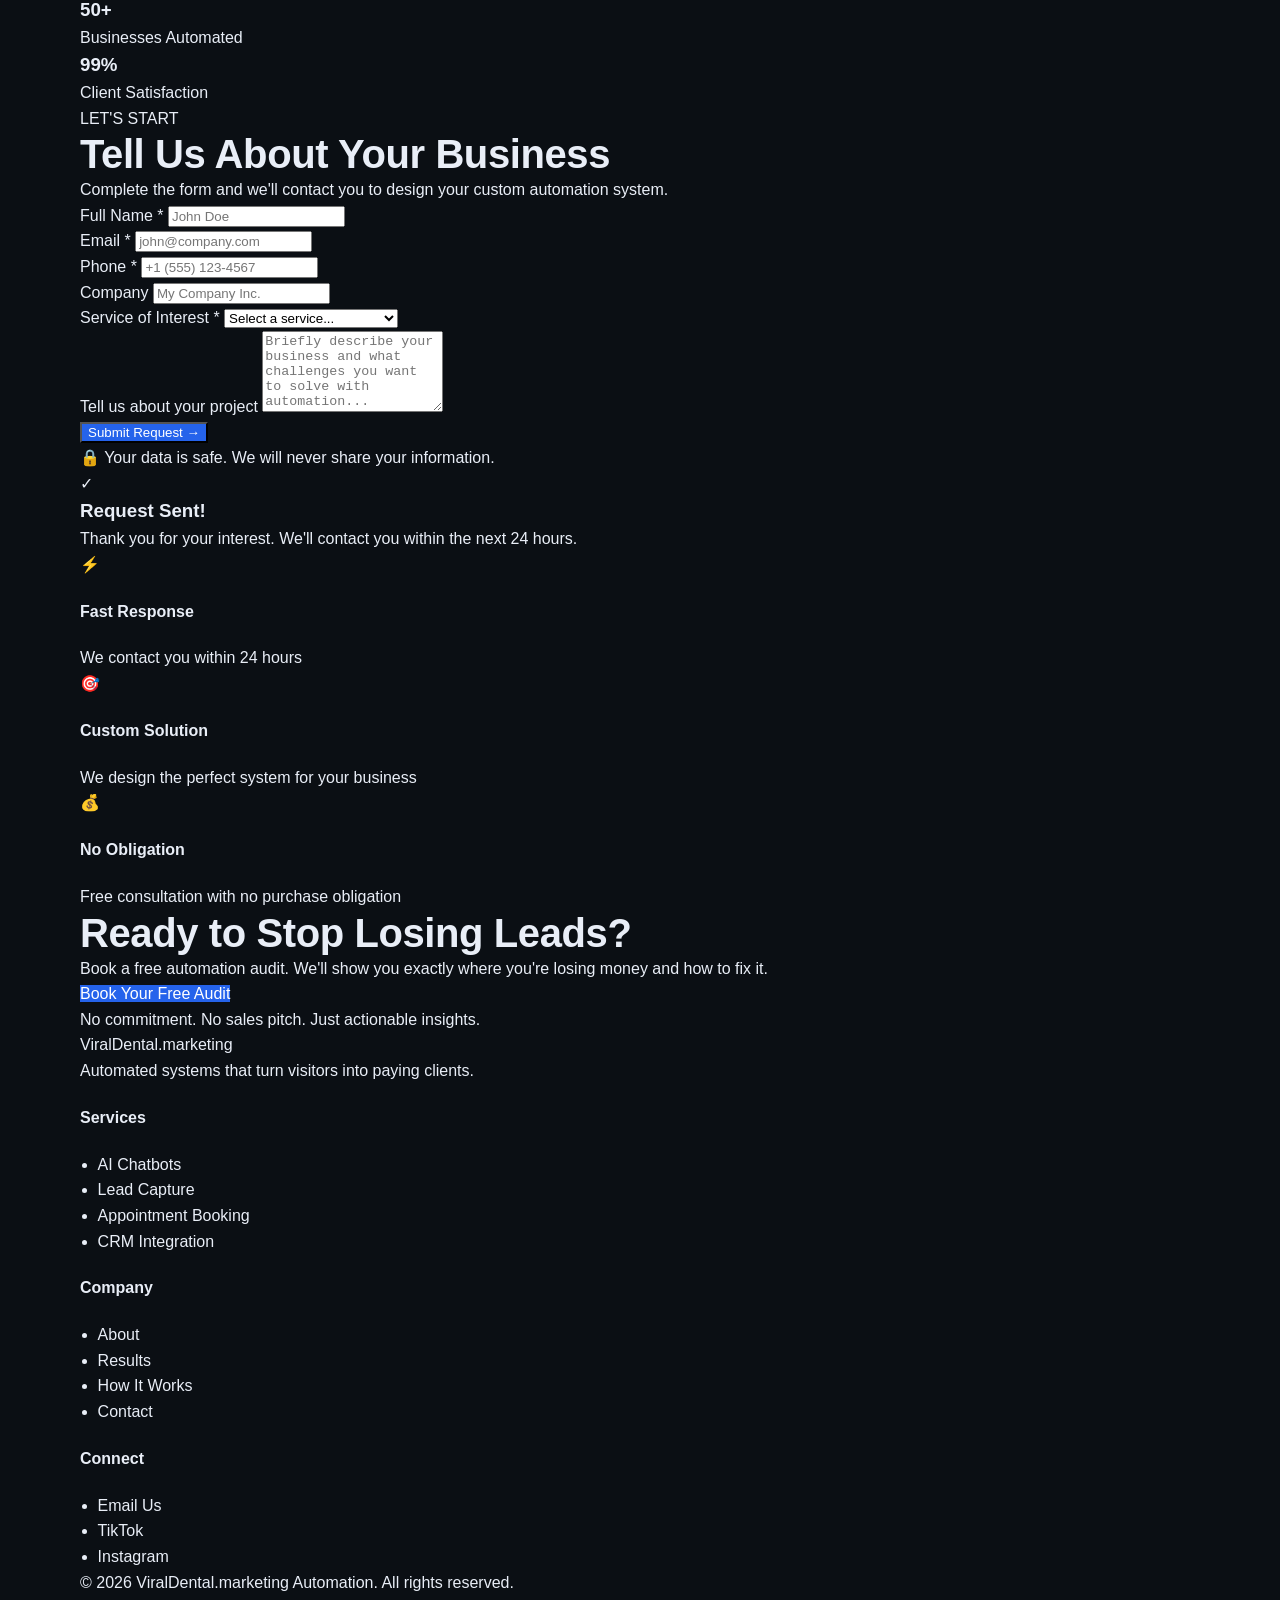
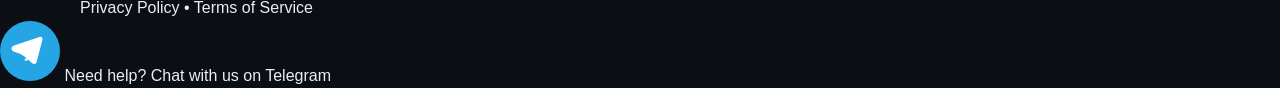
==== commit 1032102f: "up" ====
--- a/legacy-index.html
+++ b/legacy-index.html
@@ -84,7 +84,7 @@
                     <li><a href="#services" class="nav-link" data-i18n="nav-services">Services</a></li>
                     <li><a href="#how-it-works" class="nav-link" data-i18n="nav-how-it-works">How It Works</a></li>
                     <li><a href="#results" class="nav-link" data-i18n="nav-results">Results</a></li>
-                    <li><a href="#about" class="nav-link" data-i18n="nav-about">About</a></li>
+                    <li><a href="https://tally.so/r/rjJAlX" class="nav-link" data-i18n="nav-about">Pricing</a></li>
                 </ul>
 
                 <!-- CTA & Language Switcher -->
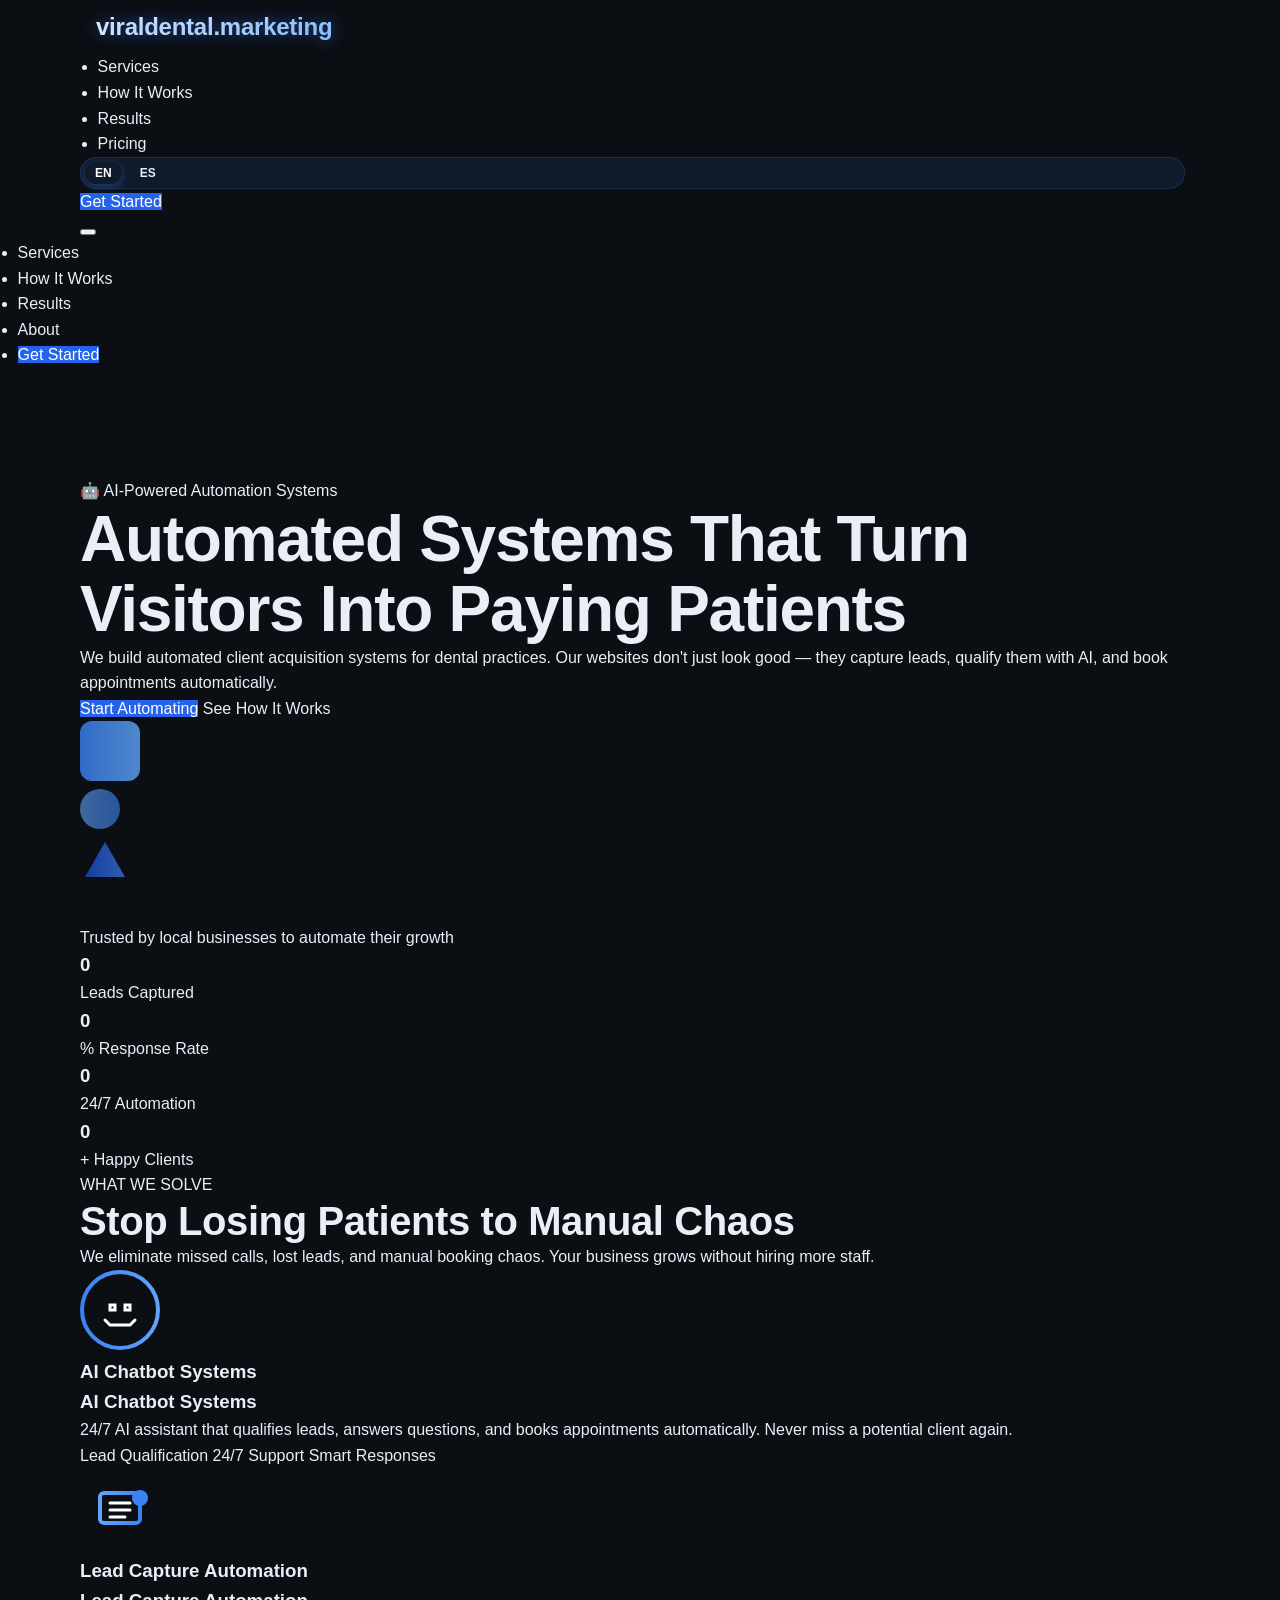
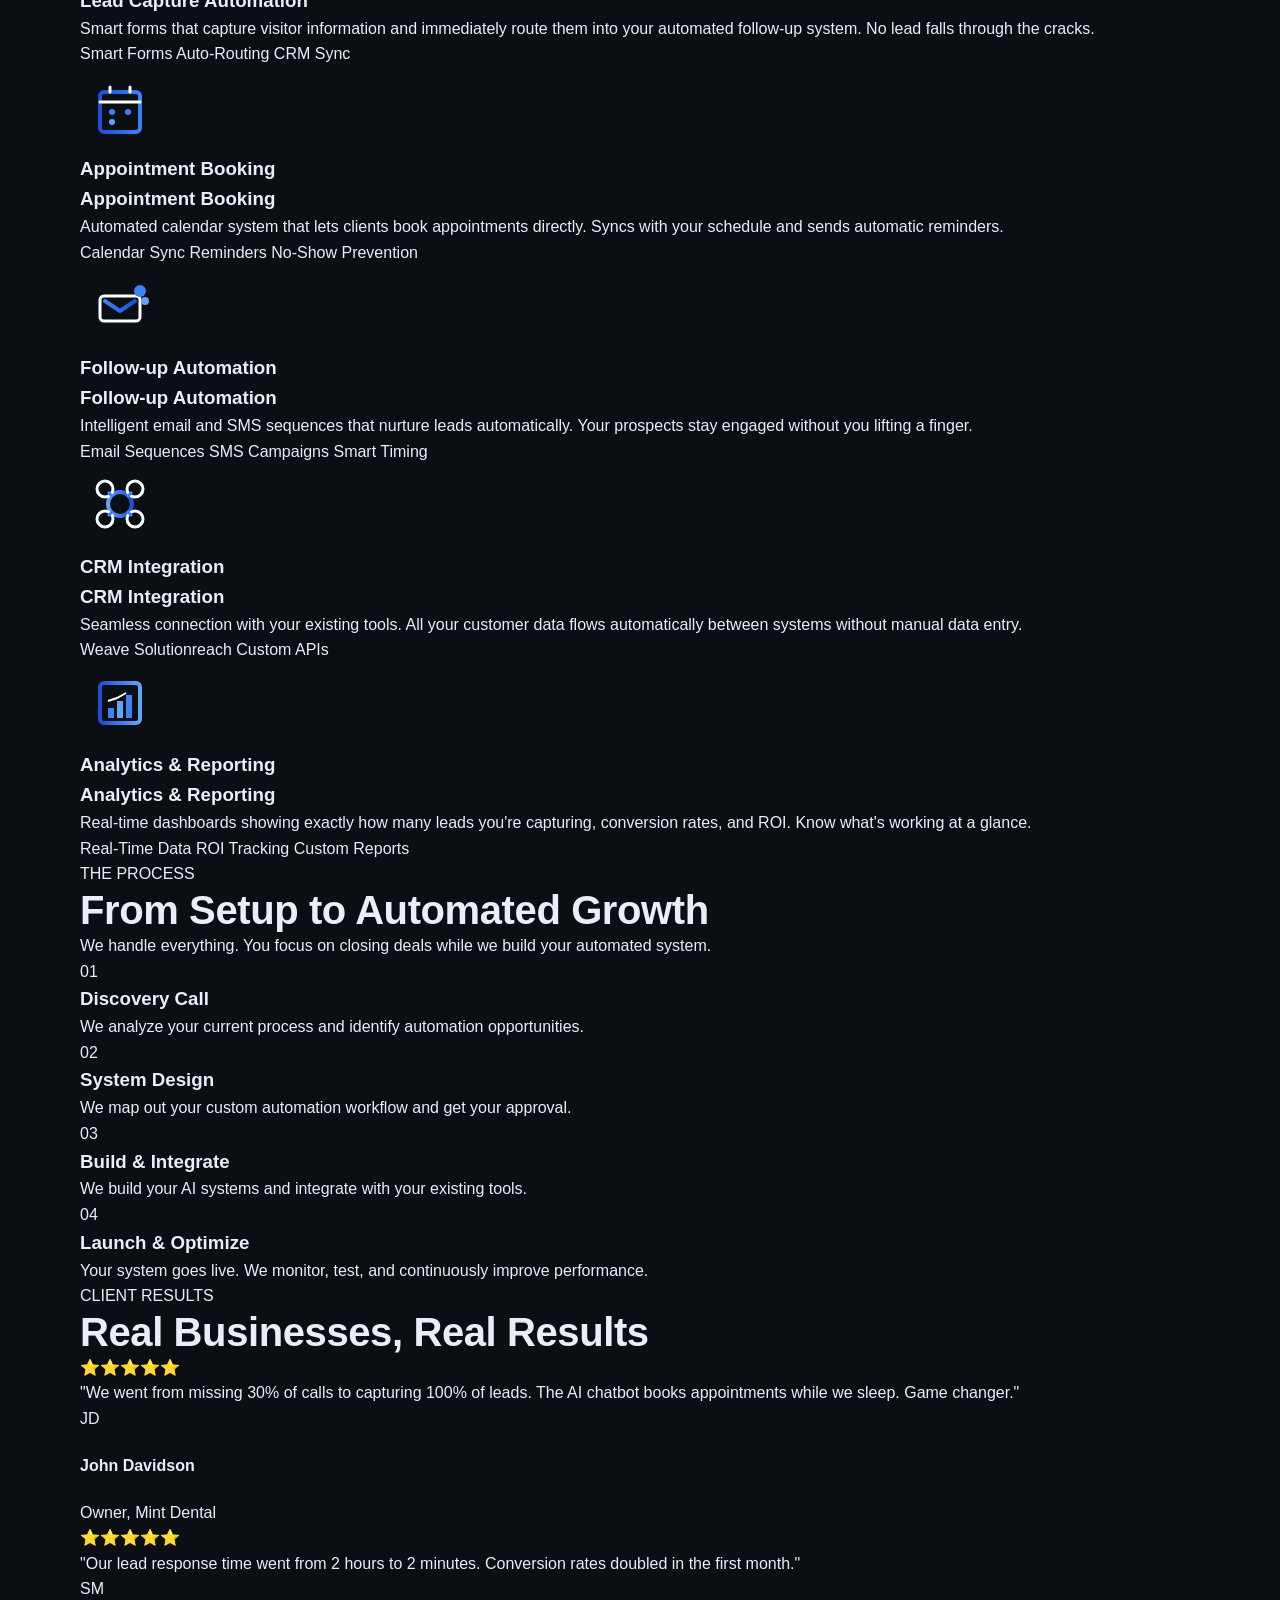
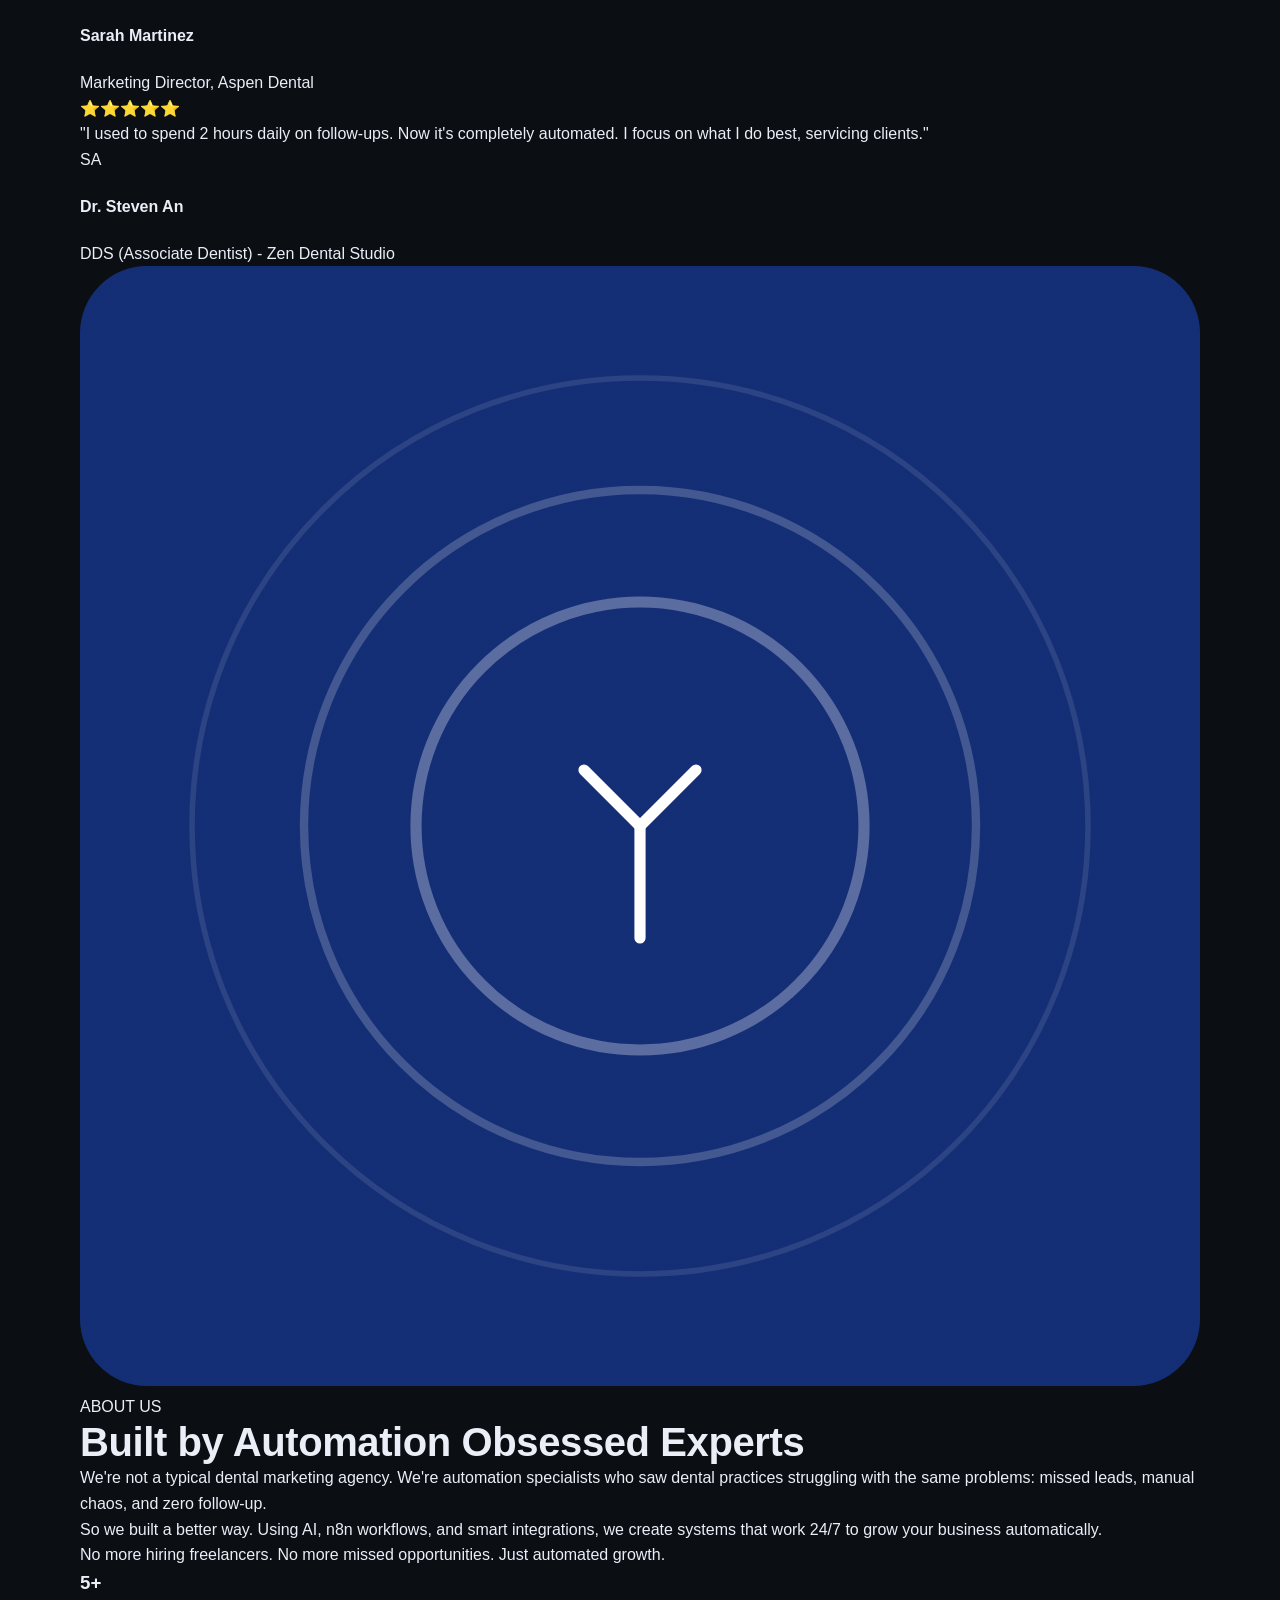
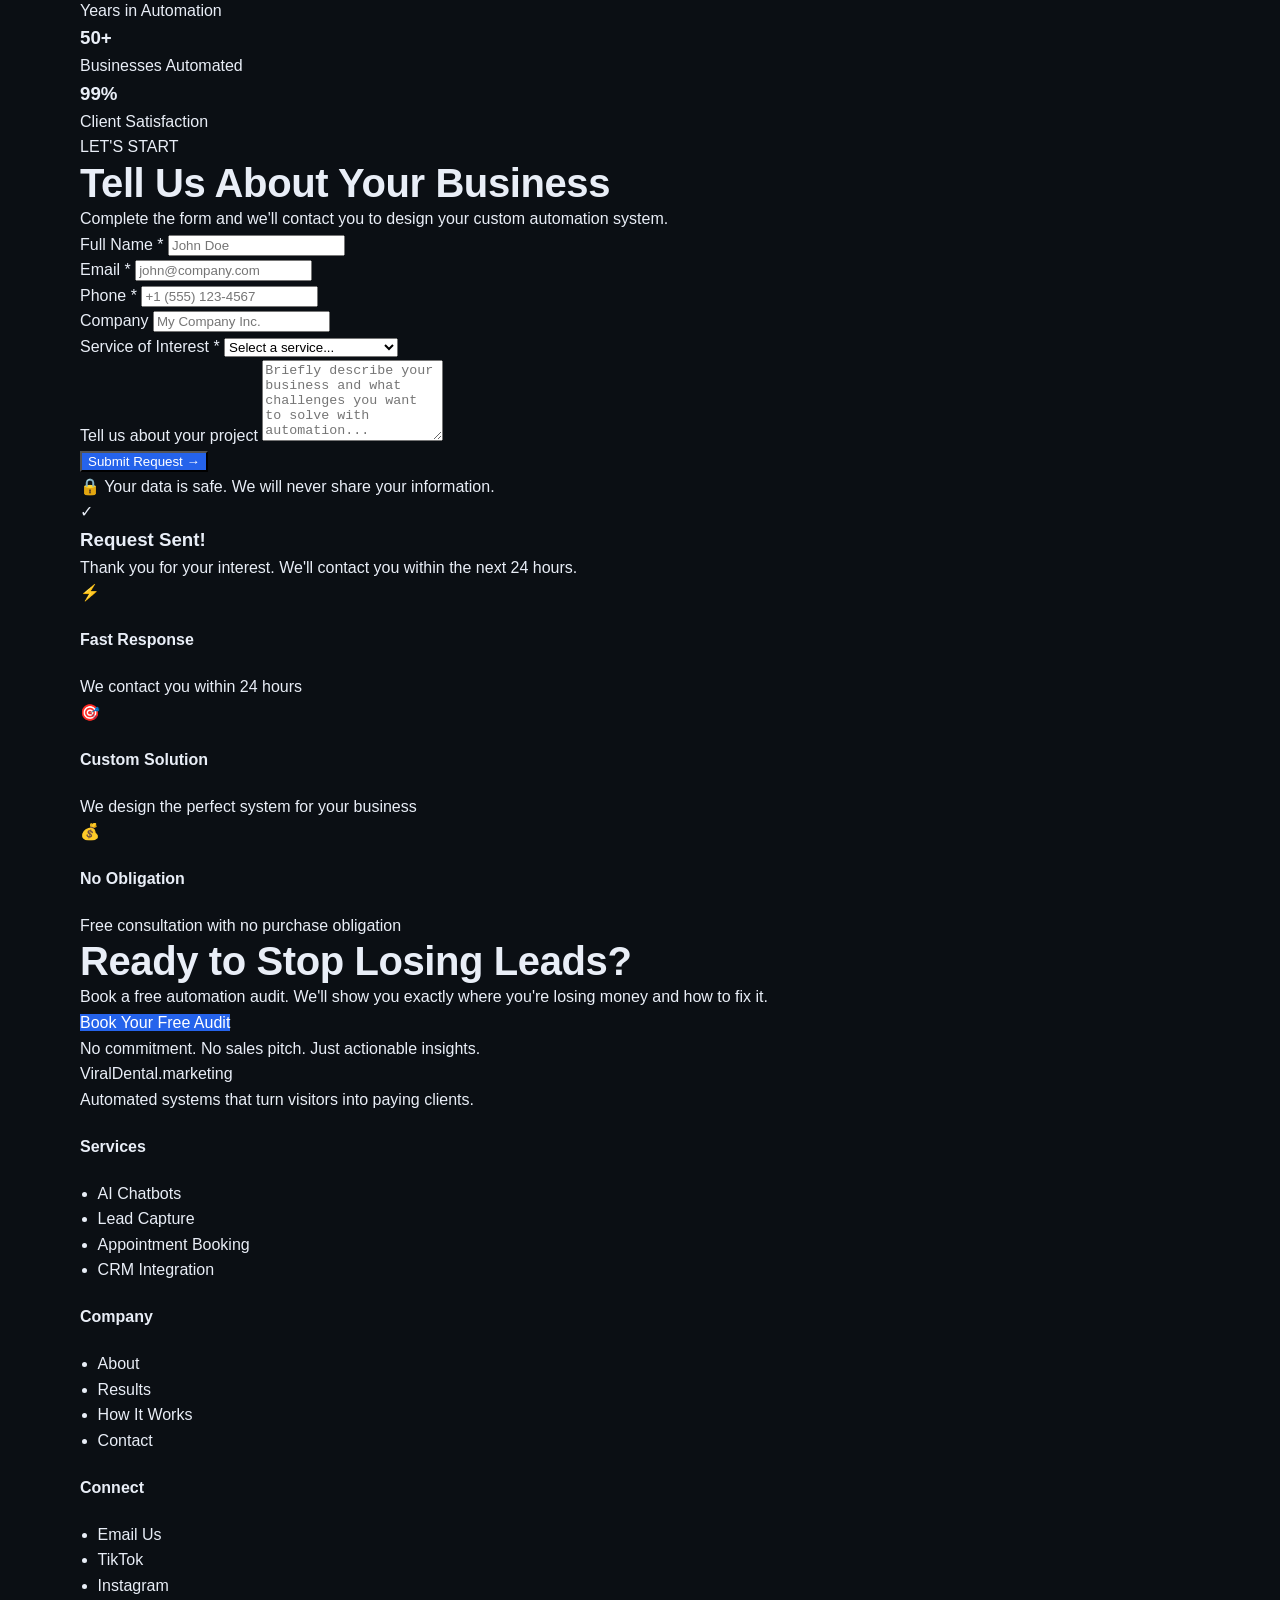
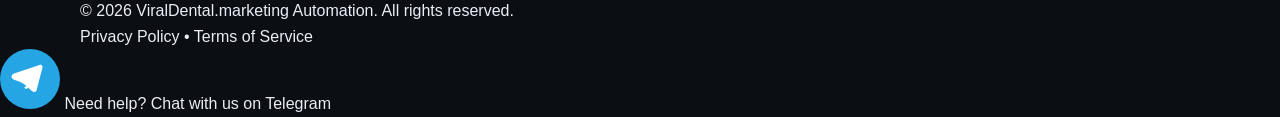
==== commit d03a7107: "up" ====
--- a/legacy-index.html
+++ b/legacy-index.html
@@ -56,6 +56,47 @@
             background: rgba(255, 255, 255, 0.05);
         }
 
+        /* --- FIXED LOGO: BIGGER & VISIBLE --- */
+        .nav-logo .logo-text {
+            font-size: 1.5rem;        /* 24px desktop */
+            font-weight: 800;
+            background: linear-gradient(135deg, #ffffff, #93c5fd);
+            -webkit-background-clip: text;
+            background-clip: text;
+            color: transparent;
+            text-shadow: 0 0 15px rgba(59,130,246,0.6);
+            letter-spacing: -0.01em;
+            padding: 0.5rem 1rem;
+            background-color: rgba(0, 0, 0, 0.45);
+            backdrop-filter: blur(5px);
+            border-radius: 60px;
+            display: inline-block;
+            transition: all 0.2s ease;
+        }
+
+        /* Hover effect for logo */
+        .nav-logo .logo-text:hover {
+            background: linear-gradient(135deg, #ffffff, #60a5fa);
+            -webkit-background-clip: text;
+            background-clip: text;
+            transform: scale(1.02);
+        }
+
+        /* Mobile: slightly smaller but still very visible */
+        @media (max-width: 768px) {
+            .nav-logo .logo-text {
+                font-size: 1.1rem;     /* ~17.6px on mobile */
+                padding: 0.35rem 0.8rem;
+                backdrop-filter: blur(4px);
+            }
+        }
+
+        /* Ensure the logo container doesn't clip anything */
+        .nav-logo {
+            display: flex;
+            align-items: center;
+        }
+
         @media (max-width: 768px) {
             .language-switcher {
                 margin-right: 10px;
@@ -72,10 +113,10 @@
     <nav class="navbar" id="navbar">
         <div class="container">
             <div class="nav-content">
-                <!-- Logo -->
+                <!-- Logo - Now bigger and visible -->
                 <div class="nav-logo">
                     <div class="logo-placeholder">
-                        <span class="logo-text">ViralDental.marketing</span>
+                        <span class="logo-text">viraldental.marketing</span>
                     </div>
                 </div>
 
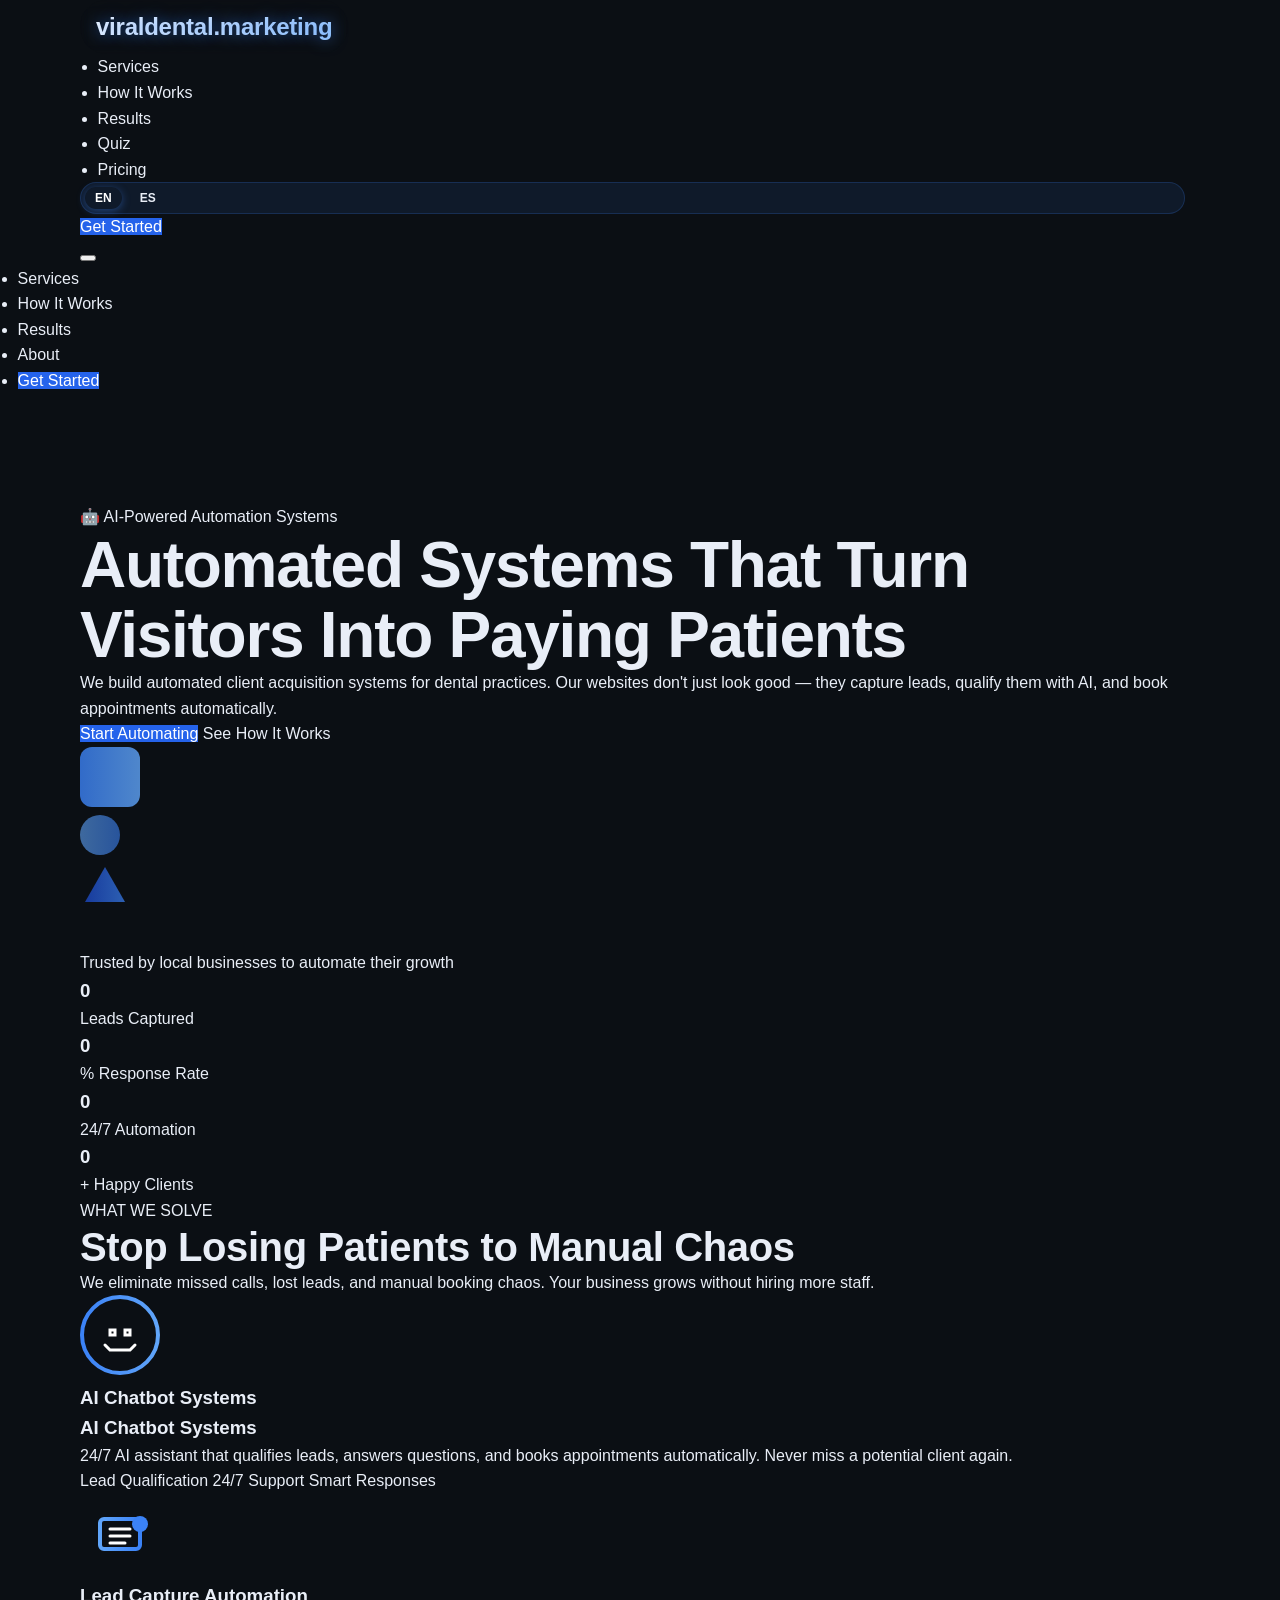
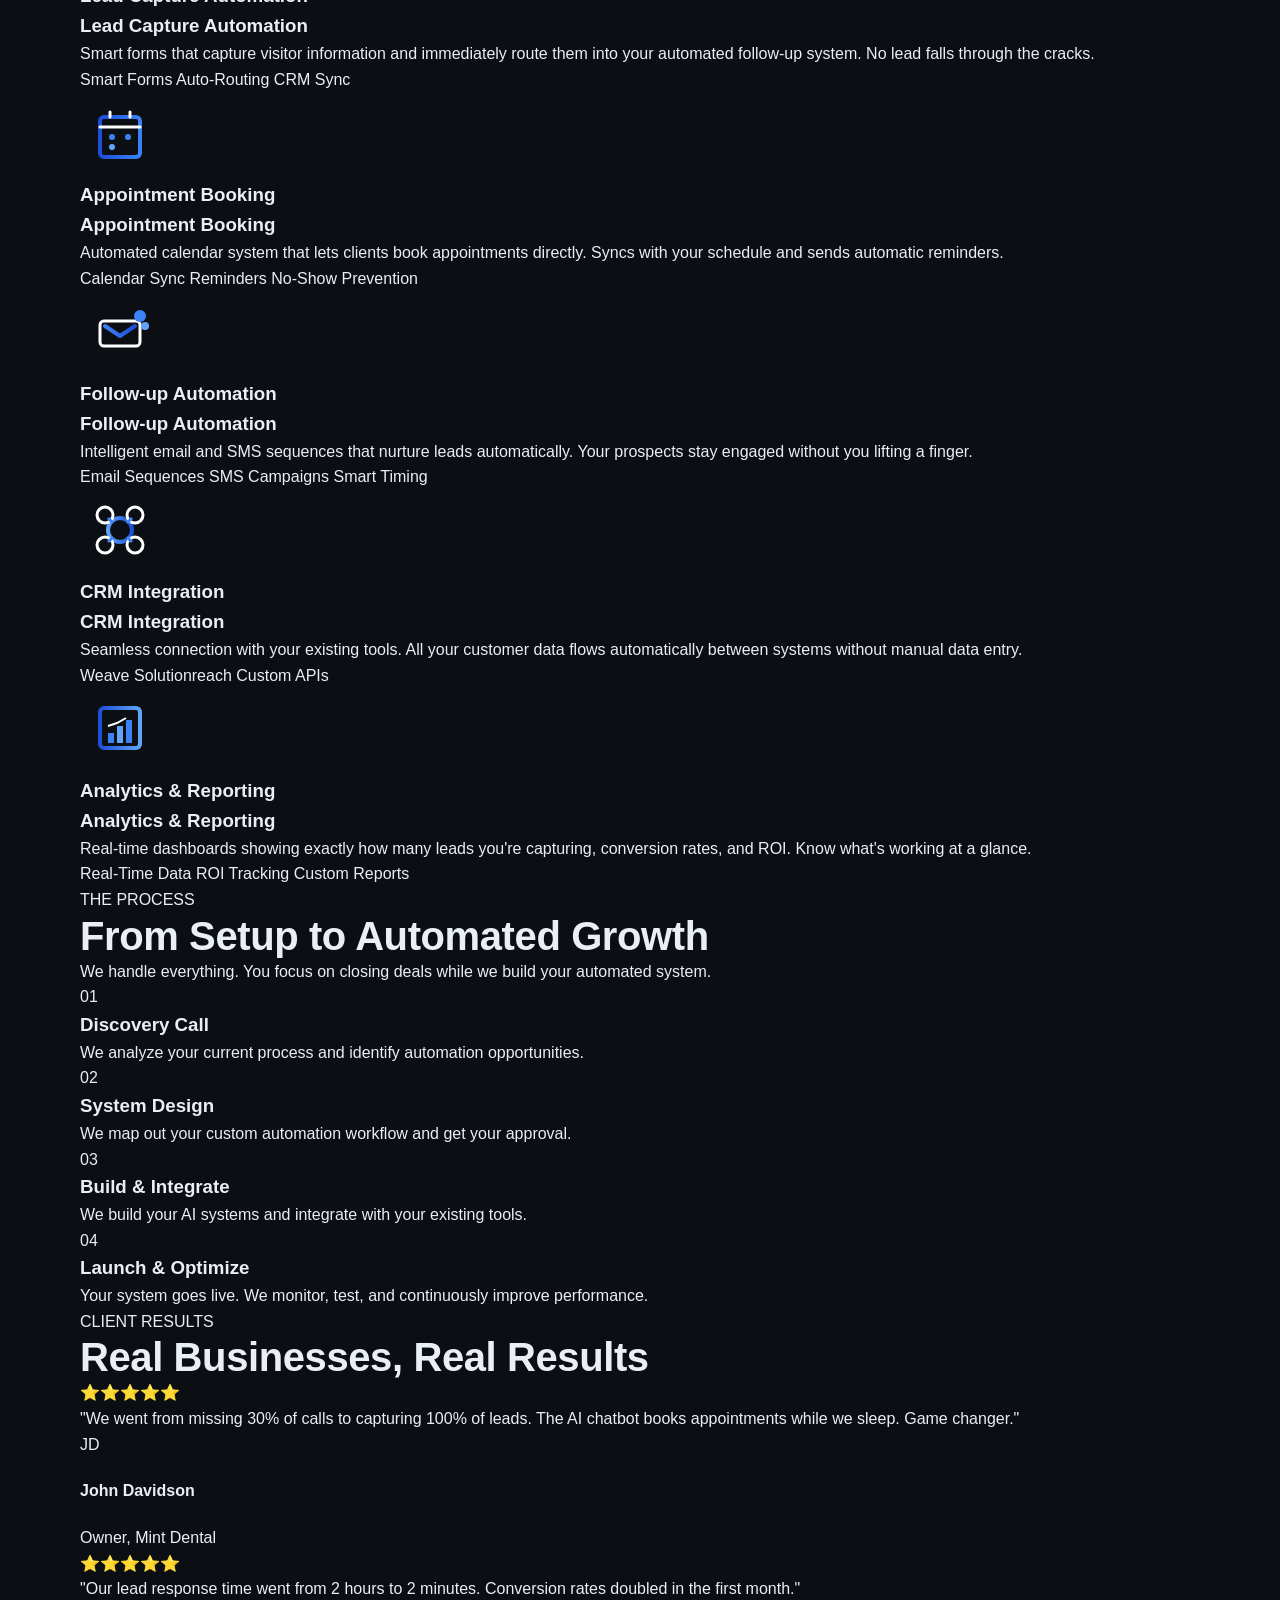
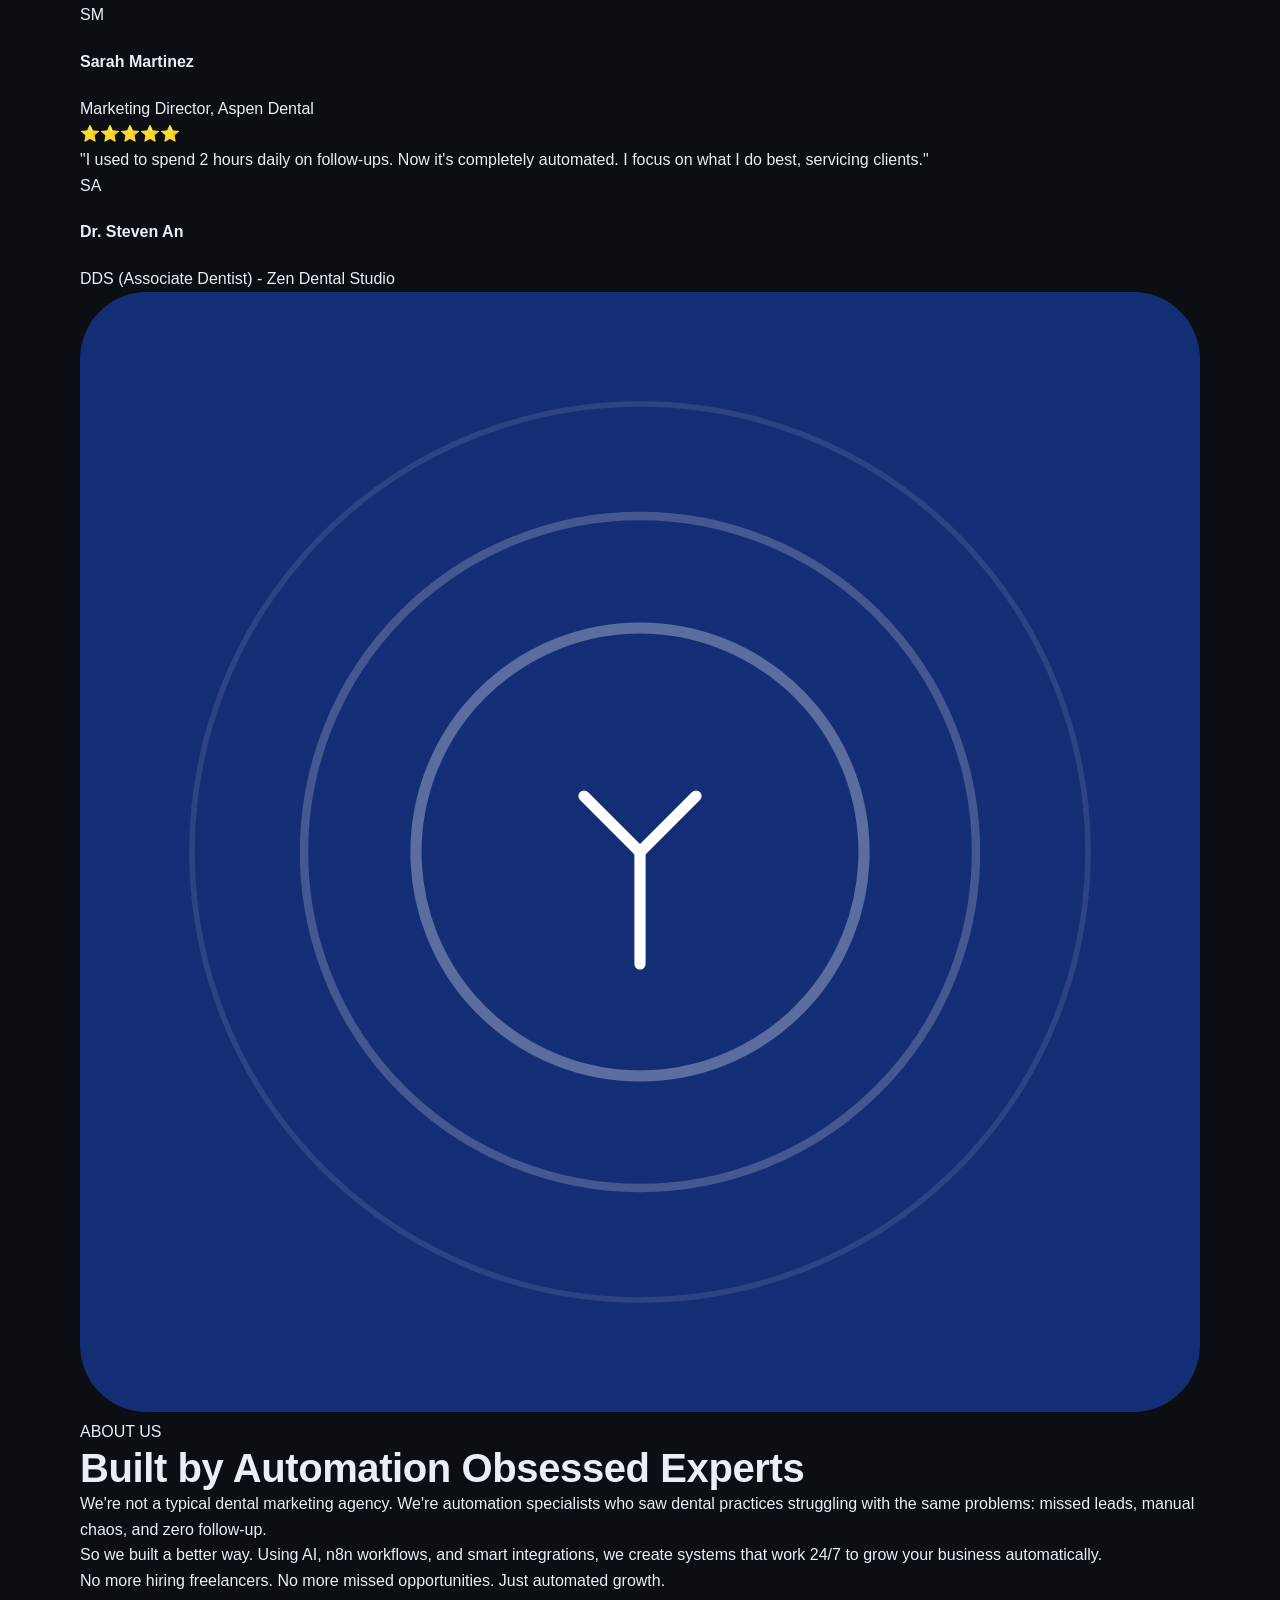
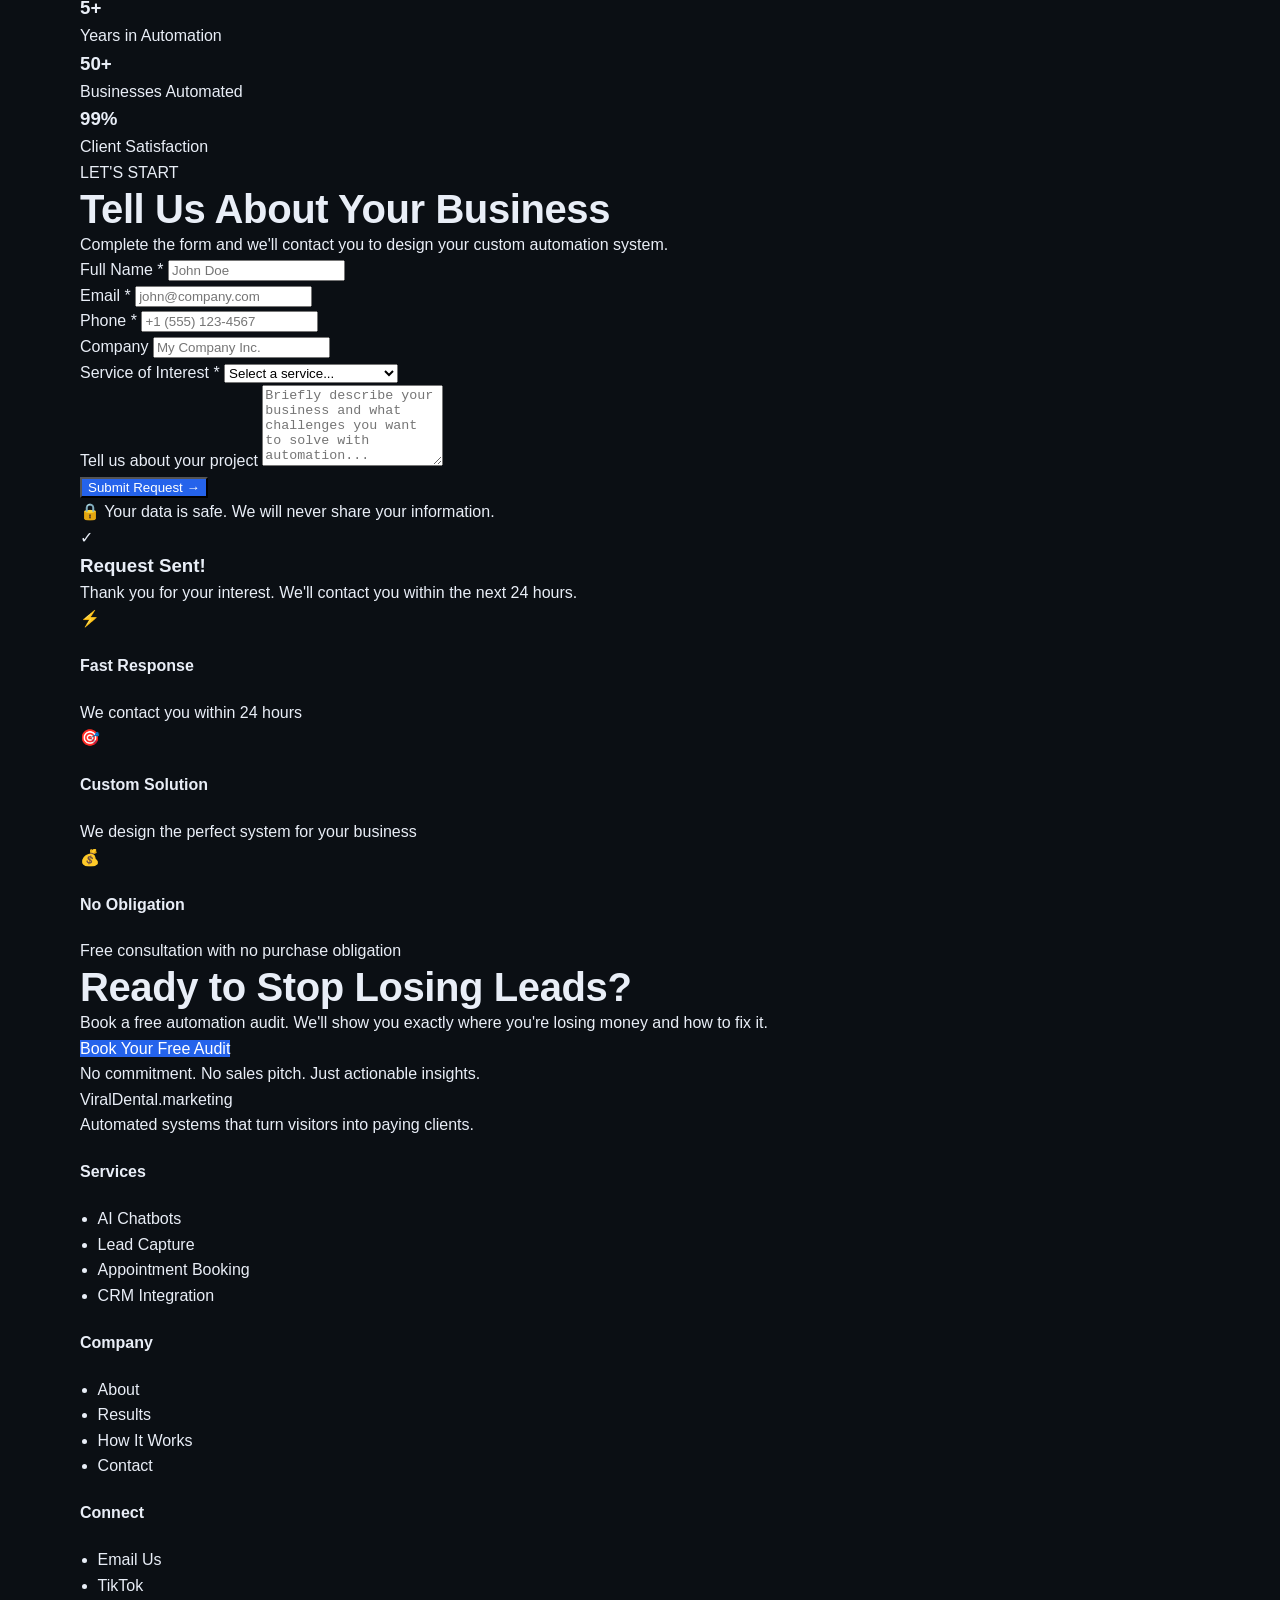
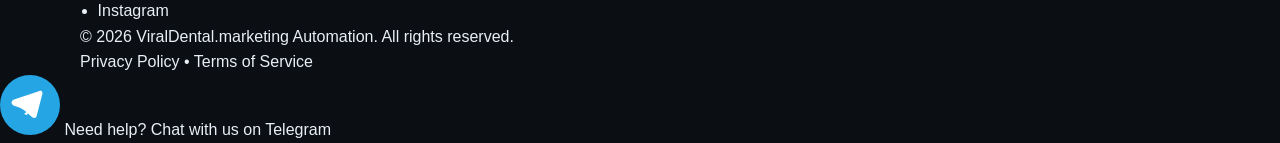
==== commit da0546f9: "up" ====
--- a/legacy-index.html
+++ b/legacy-index.html
@@ -125,7 +125,8 @@
                     <li><a href="#services" class="nav-link" data-i18n="nav-services">Services</a></li>
                     <li><a href="#how-it-works" class="nav-link" data-i18n="nav-how-it-works">How It Works</a></li>
                     <li><a href="#results" class="nav-link" data-i18n="nav-results">Results</a></li>
-                    <li><a href="https://tally.so/r/rjJAlX" class="nav-link" data-i18n="nav-about">Pricing</a></li>
+                    <li><a href="https://tally.so/r/rjJAlX" class="nav-link" data-i18n="nav-results">Quiz</a></li>
+                    <li><a href="https://tally.so/forms/EkZQGL/" class="nav-link" data-i18n="nav-about">Pricing</a></li>
                 </ul>
 
                 <!-- CTA & Language Switcher -->
